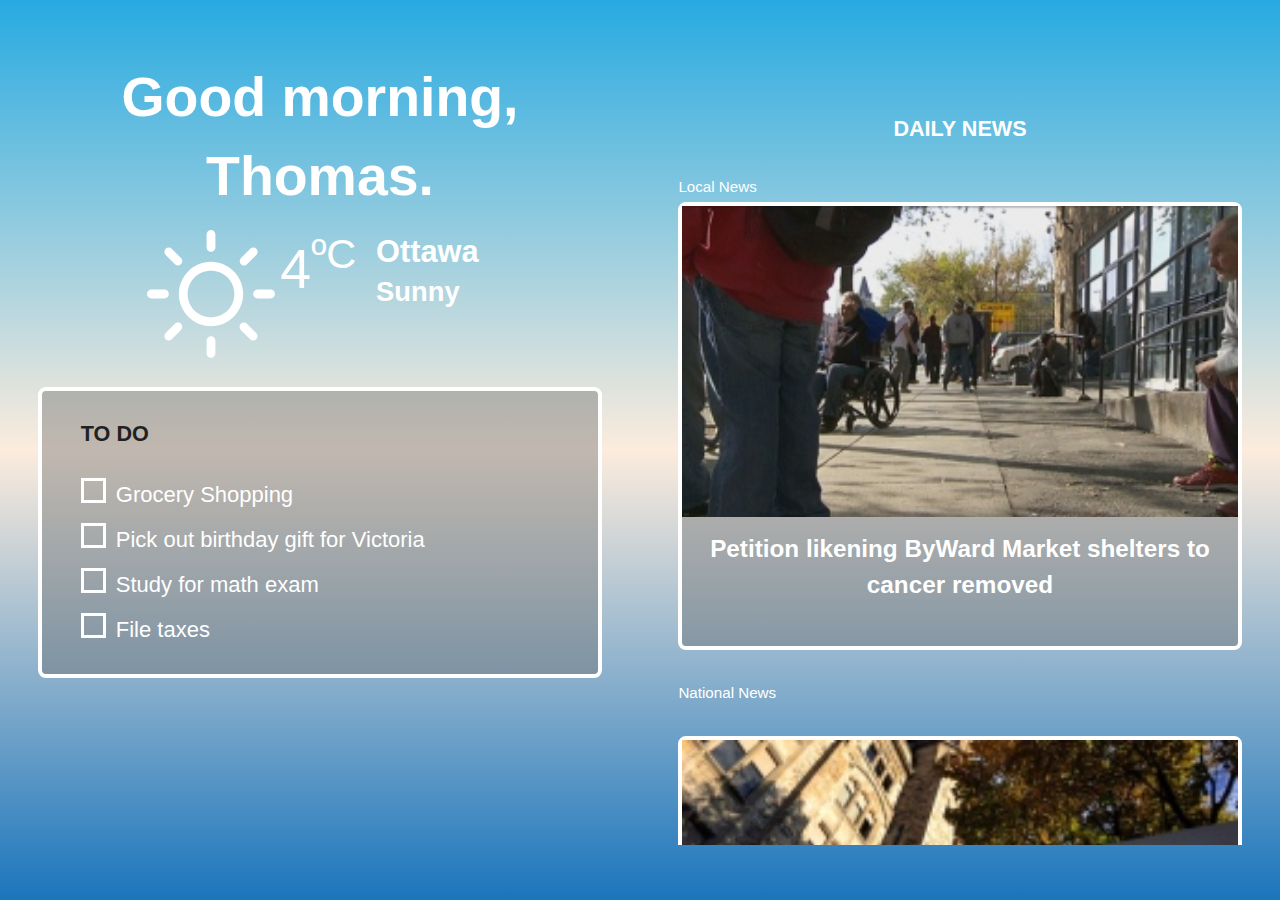
==== index.html @ 98cbcf8a "Fixed HTML Docs" ====
<!DOCTYPE HTML>
<html lang="en-ca">
<head>
  <meta charset="utf-8">
  <title>Shine • Your morning app</title>
  <meta name="viewport" content="width=device-width,initial-scale=">
  <link rel="stylesheet" href="css/modules.css">
  <link rel="stylesheet" href="css/type.css">
  <link rel="stylesheet" href="css/grid.css">
  <link rel="stylesheet" href="css/main.css">
  <link href="fonts/roboto-regular-webfont.woff" rel="preload">
  <link href="fonts/roboto-light-webfont.woff" rel="preload">
  <link href="fonts/roboto-bold-webfont.woff" rel="preload">
</head>

<body class="pad-2 pad-t-2">
  <div class="custom-bg">
    <input class="custom-bg-input" type="radio" name="background-color" id="bg-1-control">
    <input class="custom-bg-input" type="radio" name="background-color" id="bg-2-control">
    <input class="custom-bg-input" type="radio" name="background-color" id="bg-3-control">
    <input class="custom-bg-input" type="radio" name="background-color" id="bg-4-control">
  </div>


  <section class="homepage island grid">
    <div class="unit xs-1 l-1-2">

      <div class="unit xs-1 center-text">
        <h1 itemprop="greeting" class="greeting tena">Good morning, Thomas.</h1>
      </div>

        <div class="weather island-1-2 text-center unit xs-1">
          <i class="icon i-128 push-1-2">
              <svg><use xlink:href="../../images/icons.svg#sun"/></svg>
            </i>
          <div class="unit x-1-2 text-left">
            <a class="temp tena" href="https://www.theweathernetwork.com/ca/weather/ontario/ottawa">4<sup>ºC</sup></a>
          </div>
          <div class="unit x-1-2 text-left gutter-1-2">
            <h2 class="city peta">Ottawa</h2>
            <h3 class="weather-cond">Sunny</h3>
          </div>
        </div>

        <div class="to-do push-0 unit xs-1">
          <div class="card-pad">
            <div class="card to-do-card">
              <h2 class="center-text text-left mega pad-t">TO DO</h2>
              <ul class="list-group">
                <li class="">
                  <label class="container" for="grocery">Grocery Shopping
                    <input id="grocery" type="checkbox">
                    <span class="checkmark"></span>
                  </label>
                </li>
                <li>
                  <label class="container" for="gift">Pick out birthday gift for Victoria
                    <input id="gift" type="checkbox">
                    <span class="checkmark"></span>
                  </label>
                </li>
                <li>
                  <label class="container" for="exam">Study for math exam
                    <input id="exam" type="checkbox">
                    <span class="checkmark"></span>
                  </label>
                </li>
                <li>
                  <label class="container" for="taxes">File taxes
                    <input id="taxes" type="checkbox">
                    <span class="checkmark"></span>
                  </label>
                </li>
              </ul>
            </div>
          </div>
        </div>
    </div>

  <div class="pad-t-2 unit xs-1 l-1-2">
    <div class="news unit gutter xs-1 center-text">
      <h2 class="mega">DAILY NEWS</h2>

      <div class="news-scroll">
        <p class="micro text-left push-0">Local News</p>
        <a class="article-link" href="http://www.cbc.ca/news/canada/ottawa/ottawa-byward-market-homeless-petition-1.4566126">
          <div class="card article unit xs-1">
            <div class="article-image unit xs-1">
              <img class="img-flex" src="images/article-1.jpg" alt="">
            </div>
            <div class="article-text unit xs-1 island-1-2">
              <h3 class="giga push-0">Petition likening ByWard Market shelters to cancer removed</h3>
              <p></p>
            </div>
          </div>
        </a>

        <p class="micro text-left push-0 pad-t pad-b-0">National News</p>
        <a class="article-link island" href="http://www.cbc.ca/news/canada/ottawa/cra-scam-taxes-canada-1.4564308">
          <div class="card article">
            <div class="article-image unit xs-1">
              <img class="img-flex" src="images/article-2.jpg" alt="">
            </div>
            <div class="article-text unit xs-1 island-1-2">
              <h3 class="giga">CRA scams on the rise as tax season gets underway</h3>
              <p></p>
            </div>
          </div>
        </a>

        <p class="micro text-left push-0">Sports</p>
        <a class="article-link island" href="https://www.sportsnet.ca/hockey/nhl/erik-karlsson-open-re-signing-senators-never-wanted-leave/">
          <div class="card article">
            <div class="article-image unit xs-1">
              <img class="img-flex" src="images/article-3.jpg" alt="">
            </div>
            <div class="article-text unit xs-1 island-1-2">
              <h3 class="giga">Erik Karlsson open to re-signing with Senators: ‘I never wanted to leave’</h3>
              <p></p>
            </div>
          </div>
        </a>

        <a class="article-link island" href="https://www.sportsnet.ca/football/nfl/report-patriots-gronkowski-considered-retirement-last-summer/">
          <div class="card article">
            <div class="article-image unit xs-1">
              <img class="img-flex" src="images/article-4.jpg" alt="">
            </div>
            <div class="article-text unit xs-1 island-1-2">
              <h3 class="giga">Report: Patriots’ Gronkowski considered retirement last summer</h3>
              <p></p>
            </div>
          </div>
        </a>

        <p class="micro text-left push-0">Business</p>
        <a class="article-link island" href="https://www.bnn.ca/maricann-s-70m-financing-at-risk-as-underwriters-pull-support-amid-osc-review-1.1013617">
          <div class="card article">
            <div class="article-image unit xs-1">
              <img class="img-flex" src="images/article-5.jpg" alt="">
            </div>
            <div class="article-text unit xs-1 island-1-2">
              <h3 class="giga">Maricann's $70M financing at risk as underwriters pull support amid OSC review</h3>
              <p></p>
            </div>
          </div>
        </a>

        <a class="article-link island" href="https://www.bnn.ca/scotiabank-tops-estimates-raises-dividend-the-bar-has-been-raised-1.1012351">
          <div class="card article">
            <div class="article-image unit xs-1">
              <img class="img-flex" src="images/article-6.jpg" alt="">
            </div>
            <div class="article-text unit xs-1 island-1-2">
              <h3 class="giga">Scotiabank tops estimates, raises dividend: 'The bar has been raised'</h3>
              <p></p>
            </div>
          </div>
        </a>

      </div>

    </div>
  </div>

</section>

<script> /* Font Face Observer v2.0.13 - © Bram Stein. License: BSD-3-Clause */(function(){function l(a,b){document.addEventListener?a.addEventListener("scroll",b,!1):a.attachEvent("scroll",b)}function m(a){document.body?a():document.addEventListener?document.addEventListener("DOMContentLoaded",function c(){document.removeEventListener("DOMContentLoaded",c);a()}):document.attachEvent("onreadystatechange",function k(){if("interactive"==document.readyState||"complete"==document.readyState)document.detachEvent("onreadystatechange",k),a()})};function r(a){this.a=document.createElement("div");this.a.setAttribute("aria-hidden","true");this.a.appendChild(document.createTextNode(a));this.b=document.createElement("span");this.c=document.createElement("span");this.h=document.createElement("span");this.f=document.createElement("span");this.g=-1;this.b.style.cssText="max-width:none;display:inline-block;position:absolute;height:100%;width:100%;overflow:scroll;font-size:16px;";this.c.style.cssText="max-width:none;display:inline-block;position:absolute;height:100%;width:100%;overflow:scroll;font-size:16px;";
this.f.style.cssText="max-width:none;display:inline-block;position:absolute;height:100%;width:100%;overflow:scroll;font-size:16px;";this.h.style.cssText="display:inline-block;width:200%;height:200%;font-size:16px;max-width:none;";this.b.appendChild(this.h);this.c.appendChild(this.f);this.a.appendChild(this.b);this.a.appendChild(this.c)}
function t(a,b){a.a.style.cssText="max-width:none;min-width:20px;min-height:20px;display:inline-block;overflow:hidden;position:absolute;width:auto;margin:0;padding:0;top:-999px;white-space:nowrap;font-synthesis:none;font:"+b+";"}function y(a){var b=a.a.offsetWidth,c=b+100;a.f.style.width=c+"px";a.c.scrollLeft=c;a.b.scrollLeft=a.b.scrollWidth+100;return a.g!==b?(a.g=b,!0):!1}function z(a,b){function c(){var a=k;y(a)&&a.a.parentNode&&b(a.g)}var k=a;l(a.b,c);l(a.c,c);y(a)};function A(a,b){var c=b||{};this.family=a;this.style=c.style||"normal";this.weight=c.weight||"normal";this.stretch=c.stretch||"normal"}var B=null,C=null,E=null,F=null;function G(){if(null===C)if(J()&&/Apple/.test(window.navigator.vendor)){var a=/AppleWebKit\/([0-9]+)(?:\.([0-9]+))(?:\.([0-9]+))/.exec(window.navigator.userAgent);C=!!a&&603>parseInt(a[1],10)}else C=!1;return C}function J(){null===F&&(F=!!document.fonts);return F}
function K(){if(null===E){var a=document.createElement("div");try{a.style.font="condensed 100px sans-serif"}catch(b){}E=""!==a.style.font}return E}function L(a,b){return[a.style,a.weight,K()?a.stretch:"","100px",b].join(" ")}
A.prototype.load=function(a,b){var c=this,k=a||"BESbswy",q=0,D=b||3E3,H=(new Date).getTime();return new Promise(function(a,b){if(J()&&!G()){var M=new Promise(function(a,b){function e(){(new Date).getTime()-H>=D?b():document.fonts.load(L(c,'"'+c.family+'"'),k).then(function(c){1<=c.length?a():setTimeout(e,25)},function(){b()})}e()}),N=new Promise(function(a,c){q=setTimeout(c,D)});Promise.race([N,M]).then(function(){clearTimeout(q);a(c)},function(){b(c)})}else m(function(){function u(){var b;if(b=-1!=
f&&-1!=g||-1!=f&&-1!=h||-1!=g&&-1!=h)(b=f!=g&&f!=h&&g!=h)||(null===B&&(b=/AppleWebKit\/([0-9]+)(?:\.([0-9]+))/.exec(window.navigator.userAgent),B=!!b&&(536>parseInt(b[1],10)||536===parseInt(b[1],10)&&11>=parseInt(b[2],10))),b=B&&(f==v&&g==v&&h==v||f==w&&g==w&&h==w||f==x&&g==x&&h==x)),b=!b;b&&(d.parentNode&&d.parentNode.removeChild(d),clearTimeout(q),a(c))}function I(){if((new Date).getTime()-H>=D)d.parentNode&&d.parentNode.removeChild(d),b(c);else{var a=document.hidden;if(!0===a||void 0===a)f=e.a.offsetWidth,
g=n.a.offsetWidth,h=p.a.offsetWidth,u();q=setTimeout(I,50)}}var e=new r(k),n=new r(k),p=new r(k),f=-1,g=-1,h=-1,v=-1,w=-1,x=-1,d=document.createElement("div");d.dir="ltr";t(e,L(c,"sans-serif"));t(n,L(c,"serif"));t(p,L(c,"monospace"));d.appendChild(e.a);d.appendChild(n.a);d.appendChild(p.a);document.body.appendChild(d);v=e.a.offsetWidth;w=n.a.offsetWidth;x=p.a.offsetWidth;I();z(e,function(a){f=a;u()});t(e,L(c,'"'+c.family+'",sans-serif'));z(n,function(a){g=a;u()});t(n,L(c,'"'+c.family+'",serif'));
z(p,function(a){h=a;u()});t(p,L(c,'"'+c.family+'",monospace'))})})};"object"===typeof module?module.exports=A:(window.FontFaceObserver=A,window.FontFaceObserver.prototype.load=A.prototype.load);}());
</script>

<script>
  var robotoSansRegular, robotoSansLight, robotoSansBold;

  if (!sessionStorage.fontsLoaded) {
    robotoSansRegular = new FontFaceObserver('Roboto', {
      weight: 'normal'
    });

    robotoSansLight = new FontFaceObserver('Roboto', {
      weight: 'thin'
    });

    robotoSansBold = new FontFaceObserver('Roboto', {
      weight: 'bold'
    });

    Promise.all([
      robotoSansRegular.load(),
      robotoSansLight.load(),
      robotoSansBold.load()
    ]).then(function () {
      document.documentElement.className += ' fonts-loaded';
      sessionStorage.fontsLoaded = true;
    });
  } else {
    document.documentElement.className += ' fonts-loaded';
  }

</script>

</body>
</html>
---- css/modules.css ----
/*
 * Modulifier || Code released under the UNLICENSE
 * Code under other copyrights & licenses listed below.
 * https://modulifier.web-dev.tools/#responsive;images;list-group;embed;media-object;icons;hidden;positioning;nice-lists;forms;buttons;accessibility;print
 */

@-moz-viewport { width: device-width; scale: 1; }
@-ms-viewport { width: device-width; scale: 1; }
@-o-viewport { width: device-width; scale: 1; }
@-webkit-viewport { width: device-width; scale: 1; }
@viewport { width: device-width; scale: 1; }

html {
  box-sizing: border-box;
  -moz-text-size-adjust: 100%;
  -ms-text-size-adjust: 100%;
  -webkit-text-size-adjust: 100%;
  text-size-adjust: 100%;
}

*, *::before, *::after {
  box-sizing: inherit;
}

body {
  margin: 0;
}

article,
aside,
details,
figcaption,
figure,
footer,
header,
main,
menu,
nav,
section,
summary {
  display: block;
}

audio,
canvas,
progress,
video {
  display: inline-block;
  vertical-align: baseline;
}

template {
  display: none;
}

details {
  cursor: pointer;
}

audio:not([controls]) {
  display: none;
  height: 0;
}

a,
area,
button,
input,
label,
select,
textarea,
[tabindex] {
  -ms-touch-action: manipulation;
  touch-action: manipulation;
}

img {
  border: 0;
}

.img-flex,
.img-flex img {
  display: block;
  width: 100%;
}

svg {
  fill: currentColor;
}

svg:not(:root) {
  overflow: hidden;
}

svg.img-flex {
  width: 100%;
  height: 100%;
}

.image-replacement, .ir {
  overflow: hidden;
  direction: ltr;
  text-align: left;
  text-indent: 100%;
  white-space: nowrap;
}

.list-group, .list-group-inline, .list-group--inline {
  padding-left: 0;
  list-style-type: none;
}

.list-group > dd {
  margin-left: 0;
}

.list-group-inline::before,
.list-group-inline::after,
.list-group--inline::before,
.list-group--inline::after {
  content: "";
  display: table;
}

.list-group-inline::after,
.list-group--inline::after {
  clear: both;
}

.list-group-inline > li,
.list-group--inline > li {
  display: inline-block;
}

.list-group-inline > dt,
.list-group--inline > dt {
  clear: left;
  float: left;
  width: 11em;
}

.list-group-inline > dd,
.list-group--inline > dd {
  float: left;
  min-width: 12em;
}

.embed {
  margin-left: 0;
  margin-right: 0;
  overflow: hidden;
  position: relative;
  width: 100%;
}

.embed-1by1, .embed--1by1 {
  padding-top: 100%; /* Square */
}

.embed-4by3, .embed--4by3 {
  padding-top: 75%; /* Traditional TV/computer screens */
}

.embed-iso216, .embed--iso216 {
  padding-top: 70.92%; /* A-standard paper sizes */
}

.embed-3by2, .embed--3by2 {
  padding-top: 66.6%; /* Classic 35 mm film & most digital photos, landscape */
}

.embed-2by3, .embed--2by3 {
  padding-top: 150%; /* Classic 35 mm film & most digital photos, portrait */
}

.embed-golden, .embed--golden {
  padding-top: 61.8%; /* The Golden Ratio */
}

.embed-16by9, .embed--16by9 {
  padding-top: 56.25%; /* HD TV */
}

.embed-185by100, .embed--185by100 {
  padding-top: 54.05%; /* Common widescreen cinema */
}

.embed-24by10, .embed--24by10 {
  padding-top: 41.667%; /* Widescreen cinema: 2.4:1 */
}

.embed-3by1, .embed--3by1 {
  padding-top: 33.3333%; /* Panorama photos */
}

.embed-4by1, .embed--4by1 {
  padding-top: 25%; /* Polyvision */
}

.embed-5by1, .embed--5by1 {
  padding-top: 20%; /* Really wide... */
}

.embed-item, .embed__item {
  min-height: 100%;
  left: 0;
  position: absolute;
  top: 0;
  width: 100%;
}

.media {
  overflow: hidden;
}

.media-img, .media__img {
  float: left;
}

.media-img-reversed, .media__img--reversed {
  float: right;
}

.media-img-stacked, .media__img--stacked {
  float: none;
}

.media-body, .media__body {
  overflow: hidden;
  min-width: 12em; /* Slightly less than 200px, responsiveness built in */
}

.icon {
  display: inline-block;
  position: relative;
  background: transparent none no-repeat center center;
  background-size: contain;
  vertical-align: middle;
}

.i-16, .i--16 {
  height: 16px;
  width: 16px;
}

.i-18, .i--18 {
  height: 18px;
  width: 18px;
}

.i-20, .i--20 {
  height: 20px;
  width: 20px;
}

.i-24, .i--24 {
  height: 24px;
  width: 24px;
}

.i-32, .i--32 {
  height: 32px;
  width: 32px;
}

.i-48, .i--48 {
  height: 48px;
  width: 48px;
}

.i-64, .i--64 {
  height: 64px;
  width: 64px;
}

.i-96, .i--96 {
  height: 96px;
  width: 96px;
}

.i-128, .i--128 {
  height: 128px;
  width: 128px;
}

.i-192, .i--192 {
  height: 192px;
  width: 192px;
}

.i-256, .i--256 {
  height: 256px;
  width: 256px;
}

.icon img,
.icon svg {
  left: 0;
  height: 100%;
  position: absolute;
  top: 0;
  width: 100%;
  fill: currentColor;
}

.icon-label {
  vertical-align: middle;
}

.icon-link,
.icon-link:focus,
.icon-link:hover {
  text-decoration: none;
}

[hidden], .hidden {
  /* stylelint-disable declaration-no-important */
  display: none !important;
  visibility: hidden !important;
  /* stylelint-enable */
}

.visually-hidden {
  height: 1px;
  margin: -1px;
  overflow: hidden;
  padding: 0;
  position: absolute;
  width: 1px;
  border: 0;
  clip: rect(0 0 0 0);
  clip-path: inset(50%);
}

.visually-hidden.focusable:active, .visually-hidden.focusable:focus {
  height: auto;
  margin: 0;
  overflow: visible;
  position: static;
  width: auto;
  clip: auto;
  clip-path: none;
}

.invisible {
  visibility: hidden;
}

.chop,
.crop {
  overflow: hidden;
}

.truncate {
  max-width: 100%;
  overflow: hidden;
  width: 100%;
  text-overflow: ellipsis;
  white-space: nowrap;
}

.scrollable {
  max-width: 100%;
  overflow-x: auto;
  overflow-y: hidden;
  -webkit-overflow-scrolling: touch;
}

.clearfix::after {
  content: " ";
  display: block;
  clear: both;
}

.left {
  float: left;
}

.right {
  float: right;
}

.center-text,
.center-flow {
  text-align: center;
}

.center-block {
  margin-left: auto;
  margin-right: auto;
}

.no-auto-margins,
.not-centered {
  /* stylelint-disable declaration-no-important */
  margin-left: 0 !important;
  margin-right: 0 !important;
  /* stylelint-enable */
}

.center-content,
.center-content-vertical,
.center-contents,
.center-contents-vertical {
  display: -webkit-flex;
  display: -ms-flexbox;
  display: flex;
  -webkit-justify-content: center;
  -ms-flex-pack: center;
  justify-content: center;
  -webkit-align-items: center;
  -ms-flex-align: center;
  align-items: center;
  -webkit-align-content: center;
  -ms-flex-line-pack: center;
  align-content: center;
  -webkit-flex-direction: column wrap;
  -ms-flex-direction: column wrap;
  flex-flow: column wrap;
}

.center-content-start,
.center-content-vertical-start,
.center-contents-start,
.center-contents-vertical-start {
  display: -webkit-flex;
  display: -ms-flexbox;
  display: flex;
  -webkit-justify-content: center;
  -ms-flex-pack: center;
  justify-content: center;
  -webkit-flex-direction: column wrap;
  -ms-flex-direction: column wrap;
  flex-flow: column wrap;
}

.center-content-horizontal,
.center-contents-horizontal {
  display: -webkit-flex;
  display: -ms-flexbox;
  display: flex;
  -webkit-justify-content: center;
  -ms-flex-pack: center;
  justify-content: center;
  -webkit-align-items: center;
  -ms-flex-align: center;
  align-items: center;
  -webkit-align-content: center;
  -ms-flex-line-pack: center;
  align-content: center;
  -webkit-flex-direction: row wrap;
  -ms-flex-direction: row wrap;
  flex-flow: row wrap;
}

.inline {
  display: inline;
}

.block {
  display: block;
}

.inline-block, .ib {
  display: inline-block;
}

.valign-top {
  vertical-align: top;
}

.valign-bottom {
  vertical-align: bottom;
}

.valign-middle {
  vertical-align: middle;
}

.fixed {
  position: fixed;
}

.relative {
  position: relative;
}

[class*="pin-"],
.absolute {
  position: absolute;
}

.static {
  position: static;
}

.zindex-1 {
  z-index: 1;
}

.zindex-2 {
  z-index: 2;
}

.zindex-3 {
  z-index: 3;
}

.zindex-1000 {
  z-index: 1000;
}

.pin-top-left,
.pin-left-top,
.pin-tl,
.pin-lt {
  top: 0;
  left: 0;
}

.pin-top-right,
.pin-right-top,
.pin-tr,
.pin-rt {
  top: 0;
  right: 0;
}

.pin-bottom-left,
.pin-left-bottom,
.pin-bl,
.pin-lb {
  bottom: 0;
  left: 0;
}

.pin-bottom-right,
.pin-right-bottom,
.pin-br,
.pin-rb {
  bottom: 0;
  right: 0;
}

.pin-top-center,
.pin-center-top,
.pin-tc,
.pin-ct {
  left: 50%;
  top: 0;
  transform: translateX(-50%);
}

.pin-bottom-center,
.pin-center-bottom,
.pin-bc,
.pin-cb {
  bottom: 0;
  left: 50%;
  transform: translateX(-50%);
}

.pin-center-left,
.pin-left-center,
.pin-cl,
.pin-lc {
  left: 0;
  top: 50%;
  transform: translateY(-50%);
}

.pin-center-right,
.pin-right-center,
.pin-cr,
.pin-rc {
  right: 0;
  top: 50%;
  transform: translateY(-50%);
}

.pin-center, .pin-c {
  left: 50%;
  top: 50%;
  transform: translate(-50%, -50%);
}

.width-quarter, .w-1-4 {
  width: 25%;
}

.width-half, .w-1-2 {
  width: 50%;
}

.width-full, .w-1 {
  width: 100%;
}

.height-quarter, .h-1-4 {
  height: 25%;
}

.height-half, .h-1-2 {
  height: 50%;
}

.height-full, .h-1 {
  height: 100%;
}

.height-win-quarter, .h-w-1-4 {
  height: 25vh;
  max-height: 46em;
}

.height-win-half, .h-w-1-2 {
  height: 50vh;
  max-height: 46em;
}

.height-win-full, .h-w-1 {
  height: 100vh;
  max-height: 46em;
}

ul {
  list-style-type: none;
}

ul > li::before {
  content: "·";
  float: left;
  margin-left: -1.6em;
  width: 1.3em;
  text-align: right;
}

ol {
  counter-reset: ol-simple-numbers;
  list-style-type: none;
}

ol > li::before {
  float: left;
  margin-left: -1.6em;
  width: 1.3em;
  counter-increment: ol-simple-numbers;
  content: counter(ol-simple-numbers);
  text-align: right;
}

.list-group > li::before,
.list-group-inline > li::before,
.list-group--inline > li::before {
  content: none;
}

/* stylelint-disable no-descending-specificity */

/*
 * (c) Nicolas Gallagher and Jonathan Neal of Normalize.css || MIT License
 *     https://necolas.github.io/normalize.css/
 */

button,
input,
optgroup,
select,
textarea {
  color: inherit;
  font: inherit;
  margin: 0;
}

button,
input {
  overflow: visible;
}

button,
select {
  text-transform: none;
}

button,
html [type="button"],
[type="reset"],
[type="submit"] {
  -webkit-appearance: button;
  cursor: pointer;
}

button[disabled],
html input[disabled] {
  cursor: default;
}

button::-moz-focus-inner,
input::-moz-focus-inner {
  border: 0;
  padding: 0;
}

[type="checkbox"],
[type="radio"] {
  opacity: 0;
  position: absolute;
  height: 1px;
  width: 1px;
}

[type="number"]::-webkit-inner-spin-button,
[type="number"]::-webkit-outer-spin-button {
  height: auto;
}

[type="search"]::-webkit-search-cancel-button,
[type="search"]::-webkit-search-decoration {
  -webkit-appearance: none;
}

fieldset {
  padding-left: 0;
  padding-right: 0;

  border: 0;
  border-top: 2px solid #666;
}

legend {
  color: inherit;
  display: table;
  max-width: 100%;
  padding: 0 .3em 0 0;
  white-space: normal;

  border: 0;

  font-weight: bold;
}

optgroup {
  font-weight: bold;
}

::-webkit-input-placeholder {
  color: inherit;
  opacity: .54;
}

::-webkit-file-upload-button {
  -webkit-appearance: button;
  font: inherit;
}

/* End Normalize.css code */

label,
.label-block {
  display: block;
  cursor: pointer;
}

[type="checkbox"] + label,
[type="radio"] + label,
.label-inline {
  display: inline-block;
}

input:not([type]),
[type="text"],
[type="number"],
[type="search"],
[type="url"],
[type="email"],
[type="password"],
[type="tel"],
[type="datetime-local"],
[type="month"],
[type="week"],
[type="date"],
[type="time"],
[type="range"],
select,
textarea {
  -moz-appearance: none;
  -webkit-appearance: none;
  appearance: none;
}

input,
textarea {
  display: block;
  width: 100%;

  background-color: #fff;
  border: 2px solid #666;
  border-radius: 0;
}

label {
  vertical-align: middle;
}

textarea {
  max-width: 100%;
  min-height: 4em;
  overflow: auto;
}

[type="color"] {
  display: inline-block;
  width: 2em;
}

select {
  display: block;
  width: 100%;

  background-image: url("data:image/svg+xml,%3Csvg xmlns='http://www.w3.org/2000/svg' width='256' height='256' viewBox='0 0 256 256'%3E%3Cpath fill='none' stroke='%23000' stroke-miterlimit='10' stroke-width='70' d='M36.3 82.1l91.9 91.8 91.5-91.8'/%3E%3C/svg%3E");
  background-repeat: no-repeat;
  background-position: calc(100% - .4em) center;
  background-size: 18px auto;
  background-color: #fff;
  border: 2px solid #666;
  border-radius: 0;
}

[type="checkbox"] + label::before {
  content: " ";
  display: inline-block;
  height: 1.8em;
  margin-right: .3em;
  position: relative;
  vertical-align: middle;
  top: -.1em;
  width: 1.8em;

  background-color: #fff;
  background-size: cover;
  border: 2px solid #666;

  line-height: inherit;
}

[type="checkbox"]:checked + label::before {
  background-image: url("data:image/svg+xml,%3Csvg xmlns='http://www.w3.org/2000/svg' width='256' height='256' viewBox='0 0 256 256'%3E%3Cpath fill='none' stroke='%23000' stroke-miterlimit='10' stroke-width='50' d='M49.9 130.1l50.8 50.7L206.1 75.2'/%3E%3C/svg%3E");
}

[type="checkbox"]:focus + label::before {
  outline: 3px solid #000;
  z-index: 1000;
}

[type="radio"] + label::before {
  content: " ";
  display: inline-block;
  height: 1.8em;
  margin-right: .3em;
  position: relative;
  vertical-align: middle;
  top: -.1em;
  width: 1.8em;

  background-color: #fff;
  background-size: cover;
  border: 2px solid #666;
  border-radius: 50%;

  line-height: inherit;
}

[type="radio"]:checked + label::before {
  background-image: url("data:image/svg+xml,%3Csvg xmlns='http://www.w3.org/2000/svg' width='256' height='256' viewBox='0 0 256 256'%3E%3Ccircle cx='128' cy='128' r='70.4'/%3E%3C/svg%3E");
}

[type="radio"]:focus + label::before,
[type="radio"] + label:focus::before {
  box-shadow: 0 0 0 3px #000;
  z-index: 1000;
}

[type="range"] {
  border: 0;
  background-color: #fff;
}

[type="range"]::-webkit-slider-runnable-track {
  height: 6px;

  -webkit-appearance: none;
  appearance: none;
  background-color: #ccc;
  border: 0;
  border-radius: 3px;
}

[type="range"]:active::-webkit-slider-runnable-track {
  background-color: #ccc;
}

[type="range"]::-moz-range-track {
  height: 6px;

  -moz-appearance: none;
  appearance: none;
  background-color: #ccc;
  border: 0;
  border-radius: 3px;
}

[type="range"]:active::-moz-range-track {
  background-color: #ccc;
}

[type="range"]::-ms-track {
  height: 6px;

  -ms-appearance: none;
  appearance: none;
  background-color: #ccc;
  border: 0;
  border-radius: 3px;
}

[type="range"]:active::-ms-track {
  background-color: #ccc;
}

[type="range"]::-webkit-slider-thumb {
  margin-top: -4px;
  height: 16px;
  width: 16px;

  -webkit-appearance: none;
  appearance: none;
  background-color: #000;
  border: none;
  border-radius: 50%;
}

[type="range"]:hover::-webkit-slider-thumb {
  background-color: #000;
}

[type="range"]:active::-webkit-slider-thumb {
  background-color: #000;
}

[type="range"]::-moz-range-thumb {
  margin-top: -4px;
  height: 16px;
  width: 16px;

  -webkit-appearance: none;
  appearance: none;
  background-color: #000;
  border: none;
  border-radius: 50%;
}

[type="range"]:hover::-moz-range-thumb {
  background-color: #000;
}

[type="range"]:active::-moz-range-thumb {
  background-color: #000;
}

[type="range"]::-ms-thumb {
  margin-top: -4px;
  height: 16px;
  width: 16px;

  -webkit-appearance: none;
  appearance: none;
  background-color: #000;
  border: none;
  border-radius: 50%;
}

[type="range"]:hover::-ms-thumb {
  background-color: #000;
}

[type="range"]:active::-ms-thumb {
  background-color: #000;
}

[type="checkbox"].hide-custom-input + label::before,
[type="checkbox"] + .hide-custom-input::before,
[type="radio"].hide-custom-input + label::before,
[type="radio"] + .hide-custom-input::before {
  content: none;
  display: none;
}

/* stylelint-enable */

.link-box {
  display: block;
  text-decoration: none;
}

/* stylelint-disable no-descending-specificity */

button,
.btn {
  cursor: pointer;
  display: inline-block;
  margin: 0;
  overflow: visible;
  padding: .375em .75em .42em;
  -webkit-appearance: none;
  -moz-appearance: none;
  appearance: none;
  background-color: #333;
  border-radius: 4px;
  border: 3px solid #333;
  color: #fff;
  font: inherit;
  text-decoration: none;
  text-transform: none;
}

button::-moz-focus-inner {
  border: 0;
  padding: 0;
}

/* stylelint-enable */

button:focus,
button:hover,
.btn:focus,
.btn:hover {
  background-color: #000;
  border-color: #000;
  color: #fff;
}

button[disabled] {
  cursor: default;
}

.btn-light, .btn--light {
  background-color: #e2e2e2;
  border-color: #e2e2e2;
  color: #000;
}

.btn-light:focus,
.btn-light:hover,
.btn--light:focus,
.btn--light:hover {
  background-color: #666;
  border-color: #666;
  color: #fff;
}

.btn-ghost,
.btn--ghost {
  background-color: transparent;
  border-color: #333;
  color: #000;
}

.btn-ghost:focus,
.btn-ghost:hover,
.btn--ghost:focus,
.btn--ghost:hover {
  background-color: #e2e2e2;
  border-color: #000;
  color: #000;
}

.btn-link {
  display: inline;
  padding: 0;
  background-color: transparent;
  border-radius: 0;
  border: 0;
  color: inherit;
}

.btn-link:focus,
.btn-link:hover {
  background-color: transparent;
  color: inherit;
}

a:hover, a:active {
  outline: none;
}

a:focus,
[tabindex="0"]:focus,
details:focus,
summary:focus,
input:focus,
textarea:focus,
button:focus,
select:focus {
  outline: 3px solid #000;
  outline-offset: 0;
}

a:focus, [tabindex="0"]:focus {
  outline-offset: 3px;
}

.skip-links {
  margin: 0;
  padding: 0;
  list-style-type: none;
}

.skip-links > li::before {
  content: none; /* Remove the bullets if nice lists is selected */
}

.skip-links a,
.skip-links button {
  padding: .5em .75em;
  position: absolute;
  top: -10em;
  z-index: 10000; /* To make sure they're always on top */
  background-color: #000;
  border: 0;
  color: #fff;
  font-size: 1.125rem;
  font-weight: bold;
  text-decoration: none;
}

.skip-links a:focus,
.skip-links button:focus {
  outline-offset: 3px;
  top: 0;
}

[aria-busy="true"] {
  cursor: progress;
}

[aria-controls] {
  cursor: pointer;
}

[aria-disabled] {
  cursor: default;
}

.print-only {
  display: none;
  visibility: hidden;
}

.page-break-before {
  page-break-before: always;
}

.page-break-after {
  page-break-after: always;
}

.no-page-break-inside {
  page-break-inside: avoid;
}

@media print {

  /* stylelint-disable declaration-no-important */

  .no-print {
    display: none !important;
    visibility: hidden !important;
  }

  .print-only,
  .force-print {
    display: block !important;
    visibility: visible !important;
  }

  /* stylelint-enable */

  .visually-hidden.force-print {
    height: auto;
    margin: 0;
    overflow: visible;
    padding: 0;
    position: static;
    width: auto;
    border: 0;
    clip: initial;
    clip-path: none;
  }

  /*
   * (c) Fabien Sa || MIT License
   *     http://bafs.github.io/Gutenberg/
   */

  table,
  blockquote,
  pre,
  code,
  figure,
  li,
  hr,
  ul,
  ol,
  a,
  tr {
    page-break-inside: avoid;
  }

  h1, h2, h3, h4, h5, h6, p, a {
    orphans: 3;
    widows: 3;
  }

  h1,
  h2,
  h3,
  h4,
  h5,
  h6 {
    page-break-after: avoid;
    page-break-inside: avoid;
  }

  h1 + p,
  h2 + p,
  h3 + p,
  h4 + p,
  h5 + p,
  h6 + p {
    page-break-before: avoid;
  }

  img {
    page-break-after: auto;
    page-break-before: auto;
    page-break-inside: avoid;
  }

  /* stylelint-disable declaration-no-important */

  pre {
    white-space: pre-wrap !important;
    word-wrap: break-word;
  }

  /* stylelint-enable */

  /* End Gutenberg code */

  /*
   * (c) HTML5 Boilerplate || MIT License
   *     https://html5boilerplate.com/
   */

  /* stylelint-disable declaration-no-important */

  *, *::before, *::after, *::first-letter, *::first-line {
    background: none transparent !important;
    color: #000 !important;
    box-shadow: none !important;
    text-shadow: none !important;
  }

  /* stylelint-enable */

  a, a:visited {
    text-decoration: underline;
  }

  a[href]::after {
    content: " (" attr(href) ")";
  }

  abbr[title]::after {
    content: " (" attr(title) ")";
  }

  a[href^="#"]::after,
  a[href^="javascript:"]::after,
  a.no-print-href::after,
  a.href-no-print::after {
    content: "";
  }

  thead {
    display: table-header-group;
  }

  /* End HTML5 Boilerplate code */

}
---- css/type.css ----
/*
  Typografier || Code released under the UNLICENSE
  https://typografier.web-dev.tools/#0,100,1.3,1.067,0;38,110,1.4,1.125,1;60,120,1.5,1.125,1;90,130,1.5,1.125,1
*/

html {
  font-size: 100%;
  line-height: 1.3;
}

a {
  background-color: transparent;
  -webkit-text-decoration-skip: objects;
}

sub,
sup {
  font-size: .75em;
  line-height: 1px;
  position: relative;
  vertical-align: baseline;
}

sup {
  top: -.5em;
}

sub {
  bottom: -.25em;
}

pre,
code,
kbd,
samp {
  font-size: 1em;
}

abbr[title] {
  border-bottom: none;
  text-decoration: underline;
  text-decoration: underline dotted;
}

b,
strong {
  font-weight: bold;
}

dfn,
caption {
  font-style: italic;
}

hr {
  border: 0;
  border-top: 2px solid #000;
  height: 0;
}

table {
  border-collapse: collapse;
  border-spacing: 0;
  width: 100%;
  table-layout: fixed;
}

caption {
  text-align: left;
}

th,
td {
  border-bottom: 1px solid #000;
  text-align: left;
  vertical-align: top;
}

thead th {
  vertical-align: bottom;

  border-bottom-width: 2px;
}

.text-left {
  text-align: left;
}

.text-right {
  text-align: right;
}

.text-center {
  text-align: center;
}

.normal {
  font-weight: normal;
  font-style: normal;
}

.not-bold {
  font-weight: normal;
}

.not-italic {
  font-style: normal;
}

.bold {
  font-weight: bold;
}

.italic {
  font-style: italic;
}

.text-upper {
  text-transform: uppercase;
}

.text-lower {
  text-transform: lowercase;
}

.wrapper {
  margin-left: auto;
  margin-right: auto;
  max-width: 52em;
  width: 100%;
}

.wrapper-no-center {
  max-width: 52em;
  width: 100%;
}

.max-length {
  margin-left: auto;
  margin-right: auto;
  max-width: 36em;
  width: 100%;
}

.max-length-no-center {
  max-width: 36em;
  width: 100%;
}

h1,
h2,
h3,
h4,
h5,
h6,
p,
ul,
ol,
dl,
dd,
figure,
blockquote,
details,
hr,
fieldset,
pre,
table,
caption {
  margin: 0 0 1.3rem;
}

.tenamega {
  font-size: 2.0408rem;
  line-height: 2.925rem;
}

.tenakilo {
  font-size: 1.9127rem;
  line-height: 2.6rem;
}

.tena {
  font-size: 1.7926rem;
  line-height: 2.6rem;
}

.nina {
  font-size: 1.68rem;
  line-height: 2.275rem;
}

.yotta {
  font-size: 1.5745rem;
  line-height: 2.275rem;
}

.zetta {
  font-size: 1.4757rem;
  line-height: 1.95rem;
}

h1,
.exa {
  font-size: 1.383rem;
  line-height: 1.95rem;
}

h2,
.peta {
  font-size: 1.2962rem;
  line-height: 1.95rem;
}

h3,
.tera {
  font-size: 1.2148rem;
  line-height: 1.625rem;
}

h4,
.giga {
  font-size: 1.1385rem;
  line-height: 1.625rem;
}

h5,
.mega {
  font-size: 1.067rem;
  line-height: 1.625rem;
}

h6,
.kilo,
input,
textarea {
  font-size: 1rem;
  line-height: 1.3rem;
}

small,
.milli {
  font-size: .9372rem;
  line-height: 1.3rem;
}

.micro {
  font-size: .8784rem;
  line-height: 1.3rem;
}

ul {
  padding-left: 1em;
}

ol {
  padding-left: 1.6em;
}

input,
option,
select {
  height: calc(1.3rem + .1625rem + .1625rem);
}

[type="color"] {
  width: calc(1.3rem + .1625rem + .1625rem);
}

[type="checkbox"],
[type="radio"] {
  display: inline-block;
  height: auto;
}

.push {
  margin-bottom: 1.3rem;
}

.push-none,
.push-0 {
  margin-bottom: 0;
}

.push-double,
.push-2 {
  margin-bottom: 2.6rem;
}

.push-half,
.push-1-2 {
  margin-bottom: .65rem;
}

.push-quarter,
.push-1-4 {
  margin-bottom: .325rem;
}

.push-eighth,
.push-1-8 {
  margin-bottom: .1625rem;
}

.push-right-eighth,
.push-r-1-8 {
  margin-right: .1625rem;
}

.push-right-quarter,
.push-r-1-4 {
  margin-right: .325rem;
}

.push-right-half,
.push-r-1-2 {
  margin-right: .65rem;
}

.push-right,
.push-r {
  margin-right: 1.3rem;
}

.pad-top,
.pad-t {
  padding-top: 1.3rem;
}

.pad-bottom,
.pad-b {
  padding-bottom: 1.3rem;
}

.pad-top-double,
.pad-t-2 {
  padding-top: 2.6rem;
}

.pad-bottom-double,
.pad-b-2 {
  padding-bottom: 2.6rem;
}

.pad-top-half,
.pad-t-1-2 {
  padding-top: .65rem;
}

.pad-bottom-half,
.pad-b-1-2 {
  padding-bottom: .65rem;
}

.pad-top-quarter,
.pad-t-1-4 {
  padding-top: .325rem;
}

.pad-bottom-quarter,
.pad-b-1-4 {
  padding-bottom: .325rem;
}

.pad-top-eighth,
.pad-t-1-8 {
  padding-top: .1625rem;
}

.pad-bottom-eighth,
.pad-b-1-8 {
  padding-bottom: .1625rem;
}

.island {
  padding: 1.3rem;
}

.island-double,
.island-2 {
  padding: 2.6rem;
}

.island-half,
.island-1-2 {
  padding: .65rem;
}

.island-quarter,
.island-1-4,
td,
table th {
  padding: .325rem;
}

.island-eighth,
.island-1-8,
input:not([type="checkbox"]),
input:not([type="radio"]),
textarea {
  padding: .1625rem;
}

.gutter {
  padding-left: 1.3rem;
  padding-right: 1.3rem;
}

.gutter-double,
.gutter-2 {
  padding-left: 2.6rem;
  padding-right: 2.6rem;
}

.gutter-half,
.gutter-1-2 {
  padding-left: .65rem;
  padding-right: .65rem;
}

.gutter-quarter,
.gutter-1-4,
caption {
  padding-left: .325rem;
  padding-right: .325rem;
}

.gutter-eighth,
.gutter-1-8 {
  padding-left: .1625rem;
  padding-right: .1625rem;
}

select {
  padding: 0 .1625rem;
}

fieldset {
  padding: .325rem 0;

  border: 0;
  border-top: 2px solid #000;
}

legend {
  padding-right: .325rem;
}

@media only screen and (min-width: 38em) {

  html {
    font-size: 110%;
    line-height: 1.4;
  }

  h1,
  h2,
  h3,
  h4,
  h5,
  h6,
  p,
  ul,
  ol,
  dl,
  dd,
  figure,
  blockquote,
  details,
  hr,
  fieldset,
  pre,
  table,
  caption {
    margin: 0 0 1.4rem;
  }

  .tenamega {
    font-size: 3.6532rem;
    line-height: 4.9rem;
  }

  .tenakilo {
    font-size: 3.2473rem;
    line-height: 4.55rem;
  }

  .tena {
    font-size: 2.8865rem;
    line-height: 3.85rem;
  }

  .nina {
    font-size: 2.5658rem;
    line-height: 3.5rem;
  }

  .yotta {
    font-size: 2.2807rem;
    line-height: 3.15rem;
  }

  .zetta {
    font-size: 2.0273rem;
    line-height: 2.8rem;
  }

  h1,
  .exa {
    font-size: 1.802rem;
    line-height: 2.45rem;
  }

  h2,
  .peta {
    font-size: 1.6018rem;
    line-height: 2.1rem;
  }

  h3,
  .tera {
    font-size: 1.4238rem;
    line-height: 2.1rem;
  }

  h4,
  .giga {
    font-size: 1.2656rem;
    line-height: 1.75rem;
  }

  h5,
  .mega {
    font-size: 1.125rem;
    line-height: 1.75rem;
  }

  h6,
  .kilo,
  input,
  textarea {
    font-size: 1rem;
    line-height: 1.4rem;
  }

  small,
  .milli {
    font-size: .8889rem;
    line-height: 1.4rem;
  }

  .micro {
    font-size: .7901rem;
    line-height: 1.4rem;
  }

  ul,
  ol {
    padding-left: 0;
  }

  ul ul,
  ol ul {
    padding-left: 1em;
  }

  ol ol,
  ul ol {
    padding-left: 1.6em;
  }

  .hang-punc {
    float: left;
    margin-left: -1.4em;
    text-align: right;
    width: 1.3em;
  }

  table {
    margin-left: -.35rem;
    margin-right: -.35rem;
    width: calc(100% + .35rem + .35rem);
  }

  input,
  option,
  select {
    height: calc(1.4rem + .175rem + .175rem);
  }

  [type="color"] {
    width: calc(1.4rem + .175rem + .175rem);
  }

  [type="checkbox"],
  [type="radio"] {
    display: inline-block;
    height: auto;
  }

  .push {
    margin-bottom: 1.4rem;
  }

  .push-none,
  .push-0 {
    margin-bottom: 0;
  }

  .push-double,
  .push-2 {
    margin-bottom: 2.8rem;
  }

  .push-half,
  .push-1-2 {
    margin-bottom: .7rem;
  }

  .push-quarter,
  .push-1-4 {
    margin-bottom: .35rem;
  }

  .push-eighth,
  .push-1-8 {
    margin-bottom: .175rem;
  }

  .push-right-eighth,
  .push-r-1-8 {
    margin-right: .175rem;
  }

  .push-right-quarter,
  .push-r-1-4 {
    margin-right: .35rem;
  }

  .push-right-half,
  .push-r-1-2 {
    margin-right: .7rem;
  }

  .push-right,
  .push-r {
    margin-right: 1.4rem;
  }

  .pad-top,
  .pad-t {
    padding-top: 1.4rem;
  }

  .pad-bottom,
  .pad-b {
    padding-bottom: 1.4rem;
  }

  .pad-top-double,
  .pad-t-2 {
    padding-top: 2.8rem;
  }

  .pad-bottom-double,
  .pad-b-2 {
    padding-bottom: 2.8rem;
  }

  .pad-top-half,
  .pad-t-1-2 {
    padding-top: .7rem;
  }

  .pad-bottom-half,
  .pad-b-1-2 {
    padding-bottom: .7rem;
  }

  .pad-top-quarter,
  .pad-t-1-4 {
    padding-top: .35rem;
  }

  .pad-bottom-quarter,
  .pad-b-1-4 {
    padding-bottom: .35rem;
  }

  .pad-top-eighth,
  .pad-t-1-8 {
    padding-top: .175rem;
  }

  .pad-bottom-eighth,
  .pad-b-1-8 {
    padding-bottom: .175rem;
  }

  .island {
    padding: 1.4rem;
  }

  .island-double,
  .island-2 {
    padding: 2.8rem;
  }

  .island-half,
  .island-1-2 {
    padding: .7rem;
  }

  .island-quarter,
  .island-1-4,
  td,
  table th {
    padding: .35rem;
  }

  .island-eighth,
  .island-1-8,
  input:not([type="checkbox"]),
  input:not([type="radio"]),
  textarea {
    padding: .175rem;
  }

  .gutter {
    padding-left: 1.4rem;
    padding-right: 1.4rem;
  }

  .gutter-double,
  .gutter-2 {
    padding-left: 2.8rem;
    padding-right: 2.8rem;
  }

  .gutter-half,
  .gutter-1-2 {
    padding-left: .7rem;
    padding-right: .7rem;
  }

  .gutter-quarter,
  .gutter-1-4,
  caption {
    padding-left: .35rem;
    padding-right: .35rem;
  }

  .gutter-eighth,
  .gutter-1-8 {
    padding-left: .175rem;
    padding-right: .175rem;
  }

  select {
    padding: 0 .175rem;
  }

  fieldset {
    padding: .35rem 0;

    border: 0;
    border-top: 2px solid #000;
  }

  legend {
    padding-right: .35rem;
  }

}

@media only screen and (min-width: 60em) {

  html {
    font-size: 120%;
    line-height: 1.5;
  }

  h1,
  h2,
  h3,
  h4,
  h5,
  h6,
  p,
  ul,
  ol,
  dl,
  dd,
  figure,
  blockquote,
  details,
  hr,
  fieldset,
  pre,
  table,
  caption {
    margin: 0 0 1.5rem;
  }

  .tenamega {
    font-size: 3.6532rem;
    line-height: 4.875rem;
  }

  .tenakilo {
    font-size: 3.2473rem;
    line-height: 4.5rem;
  }

  .tena {
    font-size: 2.8865rem;
    line-height: 4.125rem;
  }

  .nina {
    font-size: 2.5658rem;
    line-height: 3.375rem;
  }

  .yotta {
    font-size: 2.2807rem;
    line-height: 3rem;
  }

  .zetta {
    font-size: 2.0273rem;
    line-height: 3rem;
  }

  h1,
  .exa {
    font-size: 1.802rem;
    line-height: 2.625rem;
  }

  h2,
  .peta {
    font-size: 1.6018rem;
    line-height: 2.25rem;
  }

  h3,
  .tera {
    font-size: 1.4238rem;
    line-height: 1.875rem;
  }

  h4,
  .giga {
    font-size: 1.2656rem;
    line-height: 1.875rem;
  }

  h5,
  .mega {
    font-size: 1.125rem;
    line-height: 1.5rem;
  }

  h6,
  .kilo,
  input,
  textarea {
    font-size: 1rem;
    line-height: 1.5rem;
  }

  small,
  .milli {
    font-size: .8889rem;
    line-height: 1.5rem;
  }

  .micro {
    font-size: .7901rem;
    line-height: 1.5rem;
  }

  ul,
  ol {
    padding-left: 0;
  }

  ul ul,
  ol ul {
    padding-left: 1em;
  }

  ol ol,
  ul ol {
    padding-left: 1.6em;
  }

  .hang-punc {
    float: left;
    margin-left: -1.4em;
    text-align: right;
    width: 1.3em;
  }

  table {
    margin-left: -.375rem;
    margin-right: -.375rem;
    width: calc(100% + .375rem + .375rem);
  }

  input,
  option,
  select {
    height: calc(1.5rem + .1875rem + .1875rem);
  }

  [type="color"] {
    width: calc(1.5rem + .1875rem + .1875rem);
  }

  [type="checkbox"],
  [type="radio"] {
    display: inline-block;
    height: auto;
  }

  .push {
    margin-bottom: 1.5rem;
  }

  .push-none,
  .push-0 {
    margin-bottom: 0;
  }

  .push-double,
  .push-2 {
    margin-bottom: 3rem;
  }

  .push-half,
  .push-1-2 {
    margin-bottom: .75rem;
  }

  .push-quarter,
  .push-1-4 {
    margin-bottom: .375rem;
  }

  .push-eighth,
  .push-1-8 {
    margin-bottom: .1875rem;
  }

  .push-right-eighth,
  .push-r-1-8 {
    margin-right: .1875rem;
  }

  .push-right-quarter,
  .push-r-1-4 {
    margin-right: .375rem;
  }

  .push-right-half,
  .push-r-1-2 {
    margin-right: .75rem;
  }

  .push-right,
  .push-r {
    margin-right: 1.5rem;
  }

  .pad-top,
  .pad-t {
    padding-top: 1.5rem;
  }

  .pad-bottom,
  .pad-b {
    padding-bottom: 1.5rem;
  }

  .pad-top-double,
  .pad-t-2 {
    padding-top: 3rem;
  }

  .pad-bottom-double,
  .pad-b-2 {
    padding-bottom: 3rem;
  }

  .pad-top-half,
  .pad-t-1-2 {
    padding-top: .75rem;
  }

  .pad-bottom-half,
  .pad-b-1-2 {
    padding-bottom: .75rem;
  }

  .pad-top-quarter,
  .pad-t-1-4 {
    padding-top: .375rem;
  }

  .pad-bottom-quarter,
  .pad-b-1-4 {
    padding-bottom: .375rem;
  }

  .pad-top-eighth,
  .pad-t-1-8 {
    padding-top: .1875rem;
  }

  .pad-bottom-eighth,
  .pad-b-1-8 {
    padding-bottom: .1875rem;
  }

  .island {
    padding: 1.5rem;
  }

  .island-double,
  .island-2 {
    padding: 3rem;
  }

  .island-half,
  .island-1-2 {
    padding: .75rem;
  }

  .island-quarter,
  .island-1-4,
  td,
  table th {
    padding: .375rem;
  }

  .island-eighth,
  .island-1-8,
  input:not([type="checkbox"]),
  input:not([type="radio"]),
  textarea {
    padding: .1875rem;
  }

  .gutter {
    padding-left: 1.5rem;
    padding-right: 1.5rem;
  }

  .gutter-double,
  .gutter-2 {
    padding-left: 3rem;
    padding-right: 3rem;
  }

  .gutter-half,
  .gutter-1-2 {
    padding-left: .75rem;
    padding-right: .75rem;
  }

  .gutter-quarter,
  .gutter-1-4,
  caption {
    padding-left: .375rem;
    padding-right: .375rem;
  }

  .gutter-eighth,
  .gutter-1-8 {
    padding-left: .1875rem;
    padding-right: .1875rem;
  }

  select {
    padding: 0 .1875rem;
  }

  fieldset {
    padding: .375rem 0;

    border: 0;
    border-top: 2px solid #000;
  }

  legend {
    padding-right: .375rem;
  }

}

@media only screen and (min-width: 90em) {

  html {
    font-size: 130%;
    line-height: 1.5;
  }

  h1,
  h2,
  h3,
  h4,
  h5,
  h6,
  p,
  ul,
  ol,
  dl,
  dd,
  figure,
  blockquote,
  details,
  hr,
  fieldset,
  pre,
  table,
  caption {
    margin: 0 0 1.5rem;
  }

  .tenamega {
    font-size: 3.6532rem;
    line-height: 4.875rem;
  }

  .tenakilo {
    font-size: 3.2473rem;
    line-height: 4.5rem;
  }

  .tena {
    font-size: 2.8865rem;
    line-height: 4.125rem;
  }

  .nina {
    font-size: 2.5658rem;
    line-height: 3.375rem;
  }

  .yotta {
    font-size: 2.2807rem;
    line-height: 3rem;
  }

  .zetta {
    font-size: 2.0273rem;
    line-height: 3rem;
  }

  h1,
  .exa {
    font-size: 1.802rem;
    line-height: 2.625rem;
  }

  h2,
  .peta {
    font-size: 1.6018rem;
    line-height: 2.25rem;
  }

  h3,
  .tera {
    font-size: 1.4238rem;
    line-height: 1.875rem;
  }

  h4,
  .giga {
    font-size: 1.2656rem;
    line-height: 1.875rem;
  }

  h5,
  .mega {
    font-size: 1.125rem;
    line-height: 1.5rem;
  }

  h6,
  .kilo,
  input,
  textarea {
    font-size: 1rem;
    line-height: 1.5rem;
  }

  small,
  .milli {
    font-size: .8889rem;
    line-height: 1.5rem;
  }

  .micro {
    font-size: .7901rem;
    line-height: 1.5rem;
  }

  ul,
  ol {
    padding-left: 0;
  }

  ul ul,
  ol ul {
    padding-left: 1em;
  }

  ol ol,
  ul ol {
    padding-left: 1.6em;
  }

  .hang-punc {
    float: left;
    margin-left: -1.4em;
    text-align: right;
    width: 1.3em;
  }

  table {
    margin-left: -.375rem;
    margin-right: -.375rem;
    width: calc(100% + .375rem + .375rem);
  }

  input,
  option,
  select {
    height: calc(1.5rem + .1875rem + .1875rem);
  }

  [type="color"] {
    width: calc(1.5rem + .1875rem + .1875rem);
  }

  [type="checkbox"],
  [type="radio"] {
    display: inline-block;
    height: auto;
  }

  .push {
    margin-bottom: 1.5rem;
  }

  .push-none,
  .push-0 {
    margin-bottom: 0;
  }

  .push-double,
  .push-2 {
    margin-bottom: 3rem;
  }

  .push-half,
  .push-1-2 {
    margin-bottom: .75rem;
  }

  .push-quarter,
  .push-1-4 {
    margin-bottom: .375rem;
  }

  .push-eighth,
  .push-1-8 {
    margin-bottom: .1875rem;
  }

  .push-right-eighth,
  .push-r-1-8 {
    margin-right: .1875rem;
  }

  .push-right-quarter,
  .push-r-1-4 {
    margin-right: .375rem;
  }

  .push-right-half,
  .push-r-1-2 {
    margin-right: .75rem;
  }

  .push-right,
  .push-r {
    margin-right: 1.5rem;
  }

  .pad-top,
  .pad-t {
    padding-top: 1.5rem;
  }

  .pad-bottom,
  .pad-b {
    padding-bottom: 1.5rem;
  }

  .pad-top-double,
  .pad-t-2 {
    padding-top: 3rem;
  }

  .pad-bottom-double,
  .pad-b-2 {
    padding-bottom: 3rem;
  }

  .pad-top-half,
  .pad-t-1-2 {
    padding-top: .75rem;
  }

  .pad-bottom-half,
  .pad-b-1-2 {
    padding-bottom: .75rem;
  }

  .pad-top-quarter,
  .pad-t-1-4 {
    padding-top: .375rem;
  }

  .pad-bottom-quarter,
  .pad-b-1-4 {
    padding-bottom: .375rem;
  }

  .pad-top-eighth,
  .pad-t-1-8 {
    padding-top: .1875rem;
  }

  .pad-bottom-eighth,
  .pad-b-1-8 {
    padding-bottom: .1875rem;
  }

  .island {
    padding: 1.5rem;
  }

  .island-double,
  .island-2 {
    padding: 3rem;
  }

  .island-half,
  .island-1-2 {
    padding: .75rem;
  }

  .island-quarter,
  .island-1-4,
  td,
  table th {
    padding: .375rem;
  }

  .island-eighth,
  .island-1-8,
  input:not([type="checkbox"]),
  input:not([type="radio"]),
  textarea {
    padding: .1875rem;
  }

  .gutter {
    padding-left: 1.5rem;
    padding-right: 1.5rem;
  }

  .gutter-double,
  .gutter-2 {
    padding-left: 3rem;
    padding-right: 3rem;
  }

  .gutter-half,
  .gutter-1-2 {
    padding-left: .75rem;
    padding-right: .75rem;
  }

  .gutter-quarter,
  .gutter-1-4,
  caption {
    padding-left: .375rem;
    padding-right: .375rem;
  }

  .gutter-eighth,
  .gutter-1-8 {
    padding-left: .1875rem;
    padding-right: .1875rem;
  }

  select {
    padding: 0 .1875rem;
  }

  fieldset {
    padding: .375rem 0;

    border: 0;
    border-top: 2px solid #000;
  }

  legend {
    padding-right: .375rem;
  }

}
---- css/grid.css ----
/*
  Gridifier || Code released under the UNLICENSE
  https://gridifier.web-dev.tools/#xs,4,0,0,0;s,4,25,0,0;m,4,38,1,1;l,4,60,1,1
*/

.grid {
  margin: 0;
  padding: 0;
  letter-spacing: -.31em;
  text-rendering: optimizeSpeed;
  display: -webkit-flex;
  display: -ms-flexbox;
  display: flex;
  -webkit-flex-flow: row wrap;
  -ms-flex-flow: row wrap;
  flex-flow: row wrap;
}

.grid-bottom {
  -webkit-align-items: flex-end;
  -ms-align-items: flex-end;
  align-items: flex-end;
}

.grid-middle {
  -webkit-align-items: center;
  -ms-align-items: center;
  align-items: center;
}

.grid-stretch {
  -webkit-align-items: stretch;
  -ms-align-items: stretch;
  align-items: stretch;
}

.opera-only :-o-prefocus,
.grid {
  word-spacing: -.43em;
}

.unit {
  letter-spacing: normal;
  text-rendering: auto;
  vertical-align: top;
  word-spacing: normal;
  display: inline-block;
  visibility: visible;
}

.grid-bottom .unit {
  vertical-align: bottom;
}

.grid-middle .unit {
  vertical-align: middle;
}

[class*="unit-push-"],
[class*="unit-pull-"] {
  position: relative;
}

.unit-content-distribute {
  display: -ms-flexbox;
  display: -webkit-flex;
  display: flex;
  -ms-flex-direction: column;
  -webkit-flex-direction: column;
  flex-direction: column;
  -ms-flex-pack: justify;
  -webkit-justify-content: space-between;
  justify-content: space-between;
}

.unit-content-center,
.unit-content-center-vertical {
  display: -webkit-flex;
  display: -ms-flexbox;
  display: flex;
  -webkit-justify-content: center;
  -ms-flex-pack: center;
  justify-content: center;
  -webkit-align-items: center;
  -ms-flex-align: center;
  align-items: center;
  -webkit-align-content: center;
  -ms-flex-line-pack: center;
  align-content: center;
  -webkit-flex-direction: column wrap;
  -ms-flex-direction: column wrap;
  flex-flow: column wrap;
}

.unit-content-center-horizontal {
  display: -webkit-flex;
  display: -ms-flexbox;
  display: flex;
  -webkit-justify-content: center;
  -ms-flex-pack: center;
  justify-content: center;
  -webkit-align-items: center;
  -ms-flex-align: center;
  align-items: center;
  -webkit-align-content: center;
  -ms-flex-line-pack: center;
  align-content: center;
  -webkit-flex-direction: row wrap;
  -ms-flex-direction: row wrap;
  flex-flow: row wrap;
}

.content-fill,
.content-stretch {
  -ms-flex-grow: 2;
  -webkit-flex-grow: 2;
  flex-grow: 2;
  max-width: 100%; /* @bugfix: IE 10, 11 */
}

.content-shrink {
  -ms-align-self: center;
  -webkit-align-self: center;
  align-self: center;
}

.unit-xs-hidden,
.xs-0 {
  display: none;
  visibility: hidden;
}

.unit-xs-centered {
  margin: 0 auto;
}

.unit-xs-1,
.xs-1 {
  display: block;
  visibility: visible;
  width: 100%;
}

.unit-xs-1-2,
.xs-1-2 {
  width: 50%;
}

.unit-xs-1-3,
.xs-1-3 {
  width: 33.3333%;
}

.unit-xs-2-3,
.xs-2-3 {
  width: 66.6667%;
}

.unit-xs-1-4,
.xs-1-4 {
  width: 25%;
}

.unit-xs-3-4,
.xs-3-4 {
  width: 75%;
}

.unit-xs-1-2,
.xs-1-2,
.unit-xs-1-3,
.xs-1-3,
.unit-xs-2-3,
.xs-2-3,
.unit-xs-1-4,
.xs-1-4,
.unit-xs-3-4,
.xs-3-4 {
  display: inline-block;
  visibility: visible;
}

.unit-xs-1-2[class*="-content-"],
.xs-1-2[class*="-content-"],
.unit-xs-1-3[class*="-content-"],
.xs-1-3[class*="-content-"],
.unit-xs-2-3[class*="-content-"],
.xs-2-3[class*="-content-"],
.unit-xs-1-4[class*="-content-"],
.xs-1-4[class*="-content-"],
.unit-xs-3-4[class*="-content-"],
.xs-3-4[class*="-content-"] {
  display: -webkit-flex;
  display: -ms-flexbox;
  display: flex;
}

.unit-xs-content-distribute,
.xs-content-distribute {
  display: -ms-flexbox;
  display: -webkit-flex;
  display: flex;
  -ms-flex-direction: column;
  -webkit-flex-direction: column;
  flex-direction: column;
  -ms-flex-pack: justify;
  -webkit-justify-content: space-between;
  justify-content: space-between;
}

.unit-xs-content-center,
.unit-xs-content-center-vertical {
  display: -webkit-flex;
  display: -ms-flexbox;
  display: flex;
  -webkit-justify-content: center;
  -ms-flex-pack: center;
  justify-content: center;
  -webkit-align-items: center;
  -ms-flex-align: center;
  align-items: center;
  -webkit-align-content: center;
  -ms-flex-line-pack: center;
  align-content: center;
  -webkit-flex-direction: column wrap;
  -ms-flex-direction: column wrap;
  flex-flow: column wrap;
}

.unit-xs-content-center-horizontal {
  display: -webkit-flex;
  display: -ms-flexbox;
  display: flex;
  -webkit-justify-content: center;
  -ms-flex-pack: center;
  justify-content: center;
  -webkit-align-items: center;
  -ms-flex-align: center;
  align-items: center;
  -webkit-align-content: center;
  -ms-flex-line-pack: center;
  align-content: center;
  -webkit-flex-direction: row wrap;
  -ms-flex-direction: row wrap;
  flex-flow: row wrap;
}

.xs-content-fill,
.xs-content-stretch {
  -ms-flex-grow: 2;
  -webkit-flex-grow: 2;
  flex-grow: 2;
  max-width: 100%; /* @bugfix: IE 10, 11 */
}

.xs-content-shrink {
  -ms-align-self: center;
  -webkit-align-self: center;
  align-self: center;
}

@media only screen and (min-width: 25em) {

  .unit-s-hidden,
  .s-0 {
    display: none;
    visibility: hidden;
  }

  .unit-s-centered {
    margin: 0 auto;
  }

  .unit-s-1,
  .s-1 {
    display: block;
    visibility: visible;
    width: 100%;
  }

  .unit-s-1-2,
  .s-1-2 {
    width: 50%;
  }

  .unit-s-1-3,
  .s-1-3 {
    width: 33.3333%;
  }

  .unit-s-2-3,
  .s-2-3 {
    width: 66.6667%;
  }

  .unit-s-1-4,
  .s-1-4 {
    width: 25%;
  }

  .unit-s-3-4,
  .s-3-4 {
    width: 75%;
  }

  .unit-s-1-2,
  .s-1-2,
  .unit-s-1-3,
  .s-1-3,
  .unit-s-2-3,
  .s-2-3,
  .unit-s-1-4,
  .s-1-4,
  .unit-s-3-4,
  .s-3-4 {
    display: inline-block;
    visibility: visible;
  }

  .unit-s-1-2[class*="-content-"],
  .s-1-2[class*="-content-"],
  .unit-s-1-3[class*="-content-"],
  .s-1-3[class*="-content-"],
  .unit-s-2-3[class*="-content-"],
  .s-2-3[class*="-content-"],
  .unit-s-1-4[class*="-content-"],
  .s-1-4[class*="-content-"],
  .unit-s-3-4[class*="-content-"],
  .s-3-4[class*="-content-"] {
    display: -webkit-flex;
    display: -ms-flexbox;
    display: flex;
  }

  .unit-s-content-distribute,
  .s-content-distribute {
    display: -ms-flexbox;
    display: -webkit-flex;
    display: flex;
    -ms-flex-direction: column;
    -webkit-flex-direction: column;
    flex-direction: column;
    -ms-flex-pack: justify;
    -webkit-justify-content: space-between;
    justify-content: space-between;
  }

  .unit-s-content-center,
  .unit-s-content-center-vertical {
    display: -webkit-flex;
    display: -ms-flexbox;
    display: flex;
    -webkit-justify-content: center;
    -ms-flex-pack: center;
    justify-content: center;
    -webkit-align-items: center;
    -ms-flex-align: center;
    align-items: center;
    -webkit-align-content: center;
    -ms-flex-line-pack: center;
    align-content: center;
    -webkit-flex-direction: column wrap;
    -ms-flex-direction: column wrap;
    flex-flow: column wrap;
  }

  .unit-s-content-center-horizontal {
    display: -webkit-flex;
    display: -ms-flexbox;
    display: flex;
    -webkit-justify-content: center;
    -ms-flex-pack: center;
    justify-content: center;
    -webkit-align-items: center;
    -ms-flex-align: center;
    align-items: center;
    -webkit-align-content: center;
    -ms-flex-line-pack: center;
    align-content: center;
    -webkit-flex-direction: row wrap;
    -ms-flex-direction: row wrap;
    flex-flow: row wrap;
  }

  .s-content-fill,
  .s-content-stretch {
    -ms-flex-grow: 2;
    -webkit-flex-grow: 2;
    flex-grow: 2;
    max-width: 100%; /* @bugfix: IE 10, 11 */
  }

  .s-content-shrink {
    -ms-align-self: center;
    -webkit-align-self: center;
    align-self: center;
  }

}

@media only screen and (min-width: 38em) {

  .unit-m-hidden,
  .m-0 {
    display: none;
    visibility: hidden;
  }

  .unit-m-centered {
    margin: 0 auto;
  }

  .unit-m-1,
  .m-1 {
    display: block;
    visibility: visible;
    width: 100%;
  }

  .unit-offset-m-0 {
    margin-left: 0;
  }

  .unit-push-m-0,
  .unit-pull-m-0 {
    left: 0;
  }

  .unit-m-1-2,
  .m-1-2 {
    width: 50%;
  }

  .unit-offset-m-1-2 {
    margin-left: 50%;
  }

  .unit-push-m-1-2 {
    left: 50%;
  }

  .unit-pull-m-1-2 {
    left: -50%;
  }

  .unit-m-1-3,
  .m-1-3 {
    width: 33.3333%;
  }

  .unit-offset-m-1-3 {
    margin-left: 33.3333%;
  }

  .unit-push-m-1-3 {
    left: 33.3333%;
  }

  .unit-pull-m-1-3 {
    left: -33.3333%;
  }

  .unit-m-2-3,
  .m-2-3 {
    width: 66.6667%;
  }

  .unit-offset-m-2-3 {
    margin-left: 66.6667%;
  }

  .unit-push-m-2-3 {
    left: 66.6667%;
  }

  .unit-pull-m-2-3 {
    left: -66.6667%;
  }

  .unit-m-1-4,
  .m-1-4 {
    width: 25%;
  }

  .unit-offset-m-1-4 {
    margin-left: 25%;
  }

  .unit-push-m-1-4 {
    left: 25%;
  }

  .unit-pull-m-1-4 {
    left: -25%;
  }

  .unit-m-3-4,
  .m-3-4 {
    width: 75%;
  }

  .unit-offset-m-3-4 {
    margin-left: 75%;
  }

  .unit-push-m-3-4 {
    left: 75%;
  }

  .unit-pull-m-3-4 {
    left: -75%;
  }

  .unit-m-1-2,
  .m-1-2,
  .unit-m-1-3,
  .m-1-3,
  .unit-m-2-3,
  .m-2-3,
  .unit-m-1-4,
  .m-1-4,
  .unit-m-3-4,
  .m-3-4 {
    display: inline-block;
    visibility: visible;
  }

  .unit-m-1-2[class*="-content-"],
  .m-1-2[class*="-content-"],
  .unit-m-1-3[class*="-content-"],
  .m-1-3[class*="-content-"],
  .unit-m-2-3[class*="-content-"],
  .m-2-3[class*="-content-"],
  .unit-m-1-4[class*="-content-"],
  .m-1-4[class*="-content-"],
  .unit-m-3-4[class*="-content-"],
  .m-3-4[class*="-content-"] {
    display: -webkit-flex;
    display: -ms-flexbox;
    display: flex;
  }

  .unit-m-content-distribute,
  .m-content-distribute {
    display: -ms-flexbox;
    display: -webkit-flex;
    display: flex;
    -ms-flex-direction: column;
    -webkit-flex-direction: column;
    flex-direction: column;
    -ms-flex-pack: justify;
    -webkit-justify-content: space-between;
    justify-content: space-between;
  }

  .unit-m-content-center,
  .unit-m-content-center-vertical {
    display: -webkit-flex;
    display: -ms-flexbox;
    display: flex;
    -webkit-justify-content: center;
    -ms-flex-pack: center;
    justify-content: center;
    -webkit-align-items: center;
    -ms-flex-align: center;
    align-items: center;
    -webkit-align-content: center;
    -ms-flex-line-pack: center;
    align-content: center;
    -webkit-flex-direction: column wrap;
    -ms-flex-direction: column wrap;
    flex-flow: column wrap;
  }

  .unit-m-content-center-horizontal {
    display: -webkit-flex;
    display: -ms-flexbox;
    display: flex;
    -webkit-justify-content: center;
    -ms-flex-pack: center;
    justify-content: center;
    -webkit-align-items: center;
    -ms-flex-align: center;
    align-items: center;
    -webkit-align-content: center;
    -ms-flex-line-pack: center;
    align-content: center;
    -webkit-flex-direction: row wrap;
    -ms-flex-direction: row wrap;
    flex-flow: row wrap;
  }

  .m-content-fill,
  .m-content-stretch {
    -ms-flex-grow: 2;
    -webkit-flex-grow: 2;
    flex-grow: 2;
    max-width: 100%; /* @bugfix: IE 10, 11 */
  }

  .m-content-shrink {
    -ms-align-self: center;
    -webkit-align-self: center;
    align-self: center;
  }

}

@media only screen and (min-width: 60em) {

  .unit-l-hidden,
  .l-0 {
    display: none;
    visibility: hidden;
  }

  .unit-l-centered {
    margin: 0 auto;
  }

  .unit-l-1,
  .l-1 {
    display: block;
    visibility: visible;
    width: 100%;
  }

  .unit-offset-l-0 {
    margin-left: 0;
  }

  .unit-push-l-0,
  .unit-pull-l-0 {
    left: 0;
  }

  .unit-l-1-2,
  .l-1-2 {
    width: 50%;
  }

  .unit-offset-l-1-2 {
    margin-left: 50%;
  }

  .unit-push-l-1-2 {
    left: 50%;
  }

  .unit-pull-l-1-2 {
    left: -50%;
  }

  .unit-l-1-3,
  .l-1-3 {
    width: 33.3333%;
  }

  .unit-offset-l-1-3 {
    margin-left: 33.3333%;
  }

  .unit-push-l-1-3 {
    left: 33.3333%;
  }

  .unit-pull-l-1-3 {
    left: -33.3333%;
  }

  .unit-l-2-3,
  .l-2-3 {
    width: 66.6667%;
  }

  .unit-offset-l-2-3 {
    margin-left: 66.6667%;
  }

  .unit-push-l-2-3 {
    left: 66.6667%;
  }

  .unit-pull-l-2-3 {
    left: -66.6667%;
  }

  .unit-l-1-4,
  .l-1-4 {
    width: 25%;
  }

  .unit-offset-l-1-4 {
    margin-left: 25%;
  }

  .unit-push-l-1-4 {
    left: 25%;
  }

  .unit-pull-l-1-4 {
    left: -25%;
  }

  .unit-l-3-4,
  .l-3-4 {
    width: 75%;
  }

  .unit-offset-l-3-4 {
    margin-left: 75%;
  }

  .unit-push-l-3-4 {
    left: 75%;
  }

  .unit-pull-l-3-4 {
    left: -75%;
  }

  .unit-l-1-2,
  .l-1-2,
  .unit-l-1-3,
  .l-1-3,
  .unit-l-2-3,
  .l-2-3,
  .unit-l-1-4,
  .l-1-4,
  .unit-l-3-4,
  .l-3-4 {
    display: inline-block;
    visibility: visible;
  }

  .unit-l-1-2[class*="-content-"],
  .l-1-2[class*="-content-"],
  .unit-l-1-3[class*="-content-"],
  .l-1-3[class*="-content-"],
  .unit-l-2-3[class*="-content-"],
  .l-2-3[class*="-content-"],
  .unit-l-1-4[class*="-content-"],
  .l-1-4[class*="-content-"],
  .unit-l-3-4[class*="-content-"],
  .l-3-4[class*="-content-"] {
    display: -webkit-flex;
    display: -ms-flexbox;
    display: flex;
  }

  .unit-l-content-distribute,
  .l-content-distribute {
    display: -ms-flexbox;
    display: -webkit-flex;
    display: flex;
    -ms-flex-direction: column;
    -webkit-flex-direction: column;
    flex-direction: column;
    -ms-flex-pack: justify;
    -webkit-justify-content: space-between;
    justify-content: space-between;
  }

  .unit-l-content-center,
  .unit-l-content-center-vertical {
    display: -webkit-flex;
    display: -ms-flexbox;
    display: flex;
    -webkit-justify-content: center;
    -ms-flex-pack: center;
    justify-content: center;
    -webkit-align-items: center;
    -ms-flex-align: center;
    align-items: center;
    -webkit-align-content: center;
    -ms-flex-line-pack: center;
    align-content: center;
    -webkit-flex-direction: column wrap;
    -ms-flex-direction: column wrap;
    flex-flow: column wrap;
  }

  .unit-l-content-center-horizontal {
    display: -webkit-flex;
    display: -ms-flexbox;
    display: flex;
    -webkit-justify-content: center;
    -ms-flex-pack: center;
    justify-content: center;
    -webkit-align-items: center;
    -ms-flex-align: center;
    align-items: center;
    -webkit-align-content: center;
    -ms-flex-line-pack: center;
    align-content: center;
    -webkit-flex-direction: row wrap;
    -ms-flex-direction: row wrap;
    flex-flow: row wrap;
  }

  .l-content-fill,
  .l-content-stretch {
    -ms-flex-grow: 2;
    -webkit-flex-grow: 2;
    flex-grow: 2;
    max-width: 100%; /* @bugfix: IE 10, 11 */
  }

  .l-content-shrink {
    -ms-align-self: center;
    -webkit-align-self: center;
    align-self: center;
  }

}
---- css/main.css ----
@font-face {
    font-family: 'Roboto';
    src: url('../fonts/roboto-bold-webfont.woff') format('woff');
    font-weight: bold;
    font-style: normal;
}

@font-face {
    font-family: 'Roboto';
    src: url('../fonts/roboto-light-webfont.woff') format('woff');
    font-weight: thin;
    font-style: normal;
}

@font-face {
    font-family: 'Roboto';
    src: url('../fonts/roboto-regular-webfont.woff') format('woff');
    font-weight: normal;
    font-style: normal;
}

html {
  font-family: sans-serif;
  background: linear-gradient(to bottom, #27aae1 0%, #fcecdd 50%, #1b75bc 100%);
  min-height: 100vh;
  color: #fff;
  max-width: 100%;
}

body {
  max-width: ;
  margin: 0;
}

.fonts-loaded {
  font-family: "Roboto", sans-serif;
}

section {
  max-width: 100%;
}

.options {
  text-decoration: none;
}

ul {
list-style-type: none;
}

.container {
    display: block;
    position: relative;
    padding-left: 35px;
    margin-bottom: 12px;
    cursor: pointer;
    font-size: 22px;
    -webkit-user-select: none;
    -moz-user-select: none;
    -ms-user-select: none;
    user-select: none;
}

.container input {
    position: absolute;
    opacity: 0;
    cursor: pointer;
}

.checkmark {
    position: absolute;
    top: 0;
    left: 0;
    height: 25px;
    width: 25px;
    border: solid white;
}

.container:hover input ~ .checkmark {
    background-color: #ccc;
}

.container input:checked ~ .checkmark {
    background-color: #ccc;
}

.checkmark:after {
    content: "";
    position: absolute;
    display: none;
}

.container input:checked ~ .checkmark:after {
    display: block;
}

.container .checkmark:after {
    left: 9px;
    top: 5px;
    width: 5px;
    height: 10px;
    border: solid white;
    border-width: 0 3px 3px 0;
    -webkit-transform: rotate(45deg);
    -ms-transform: rotate(45deg);
    transform: rotate(45deg);
}

.card {
  border: 4px solid;
  border-radius: 8px;
  font-style: normal;
  text-decoration: none;
  padding: 0;
  background-color: rgba(105, 105, 105, 0.4);
}

.card h2 {
  color: #212121;
}

.card p {
  color:;
}

.card:hover {
  border-color: #e2e2e2;
}

.card:hover h2, .card:hover p, .card:hover svg {
  fill: #f1f1f1;
}

.to-do-card {
padding: 0em 2em;
}

.card-pad {
  padding: 0em 2em;
}

.city {
  margin: 0;
}

.temp {
  text-decoration: none;
  color: #fff;
}

.article-link {
  text-decoration: none;
  color: #fff;
}

.news {
  padding: 0em 2em;
}

.greeting {
  margin: 0;
}

.temp, .city, .weather-cond {
  font-weight: thin;
}

@media only screen and (min-width: 60em) {

  html {
    overflow: hidden;
  }

  .news-scroll {
    height: 35em;
    overflow: scroll;
  }
}
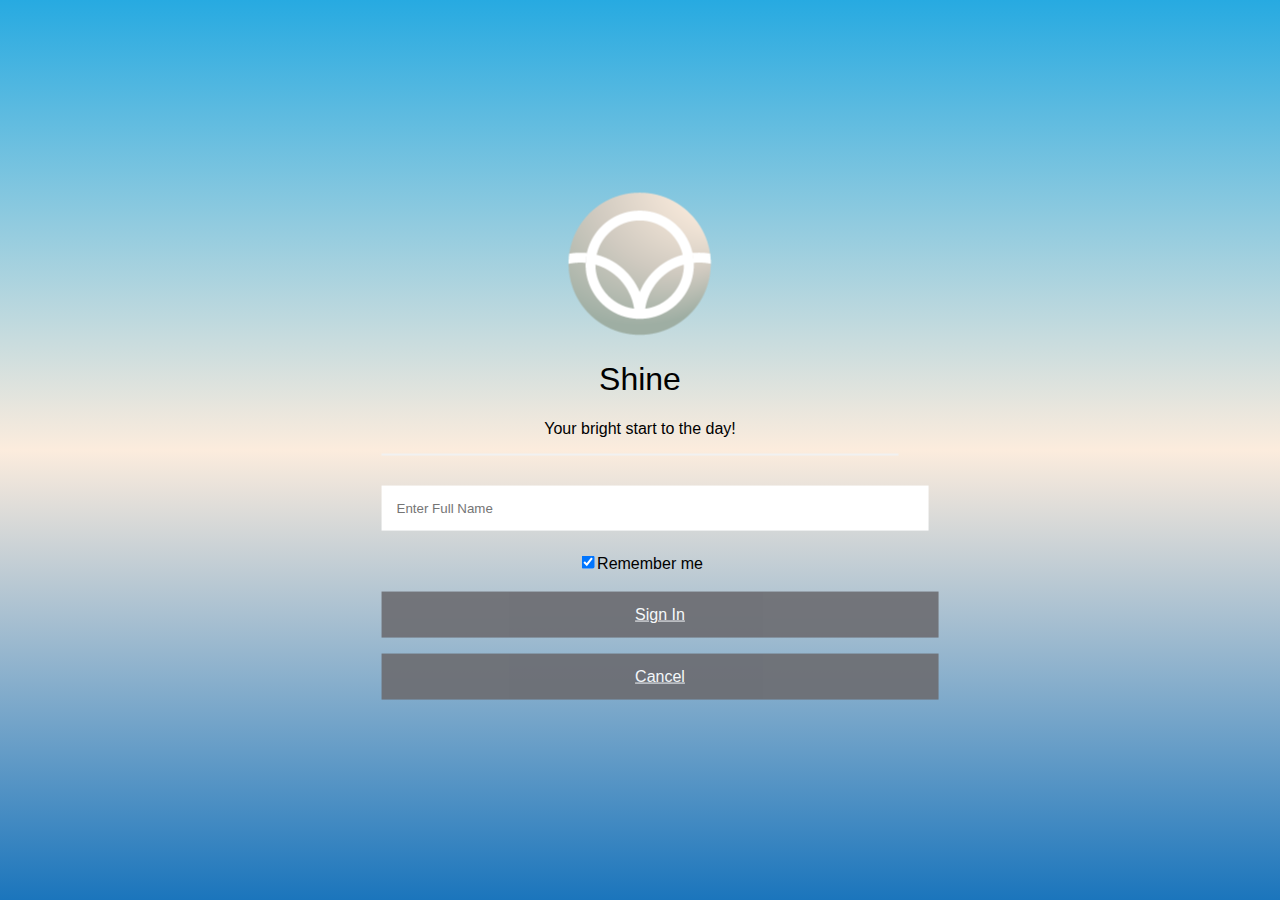
==== commit 1fb98649: "yup" ====
--- a/index.html
+++ b/index.html
@@ -2,209 +2,32 @@
 <html lang="en-ca">
 <head>
   <meta charset="utf-8">
-  <title>Shine • Your morning app</title>
+  <title>Shine</title>
   <meta name="viewport" content="width=device-width,initial-scale=">
-  <link rel="stylesheet" href="css/modules.css">
-  <link rel="stylesheet" href="css/type.css">
-  <link rel="stylesheet" href="css/grid.css">
-  <link rel="stylesheet" href="css/main.css">
+  <link rel="stylesheet" href="css/index.css">
   <link href="fonts/roboto-regular-webfont.woff" rel="preload">
   <link href="fonts/roboto-light-webfont.woff" rel="preload">
   <link href="fonts/roboto-bold-webfont.woff" rel="preload">
 </head>
 
-<body class="pad-2 pad-t-2">
-  <div class="custom-bg">
-    <input class="custom-bg-input" type="radio" name="background-color" id="bg-1-control">
-    <input class="custom-bg-input" type="radio" name="background-color" id="bg-2-control">
-    <input class="custom-bg-input" type="radio" name="background-color" id="bg-3-control">
-    <input class="custom-bg-input" type="radio" name="background-color" id="bg-4-control">
+<body>
+  <div id="id01" class="modal">
+    <form class="modal-content" action="/action_page.php">
+      <div class="container">
+        <div class="middle">
+          <img src="assets/logo.png" alt="">
+          <h1>Shine</h1>
+          <p>Your bright start to the day!</p>
+          <hr>
+          <input type="text" itemprop="name" placeholder="Enter Full Name" name="name" required>
+          <label>
+          <input type="checkbox" itemprop="rememberCheck" checked="checked" name="remember" style="margin-bottom:15px">Remember me
+          </label>
+          <a type="submit" href="home.html" itemprop="url" class="signupbtn">Sign In</a>
+          <a type="submit" href="404-page.html" itemprop="url" class="cancelbtn">Cancel</a>
+        </div>
+      </div>
+    </form>
   </div>
-
-
-  <section class="homepage island grid">
-    <div class="unit xs-1 l-1-2">
-
-      <div class="unit xs-1 center-text">
-        <h1 itemprop="greeting" class="greeting tena">Good morning, Thomas.</h1>
-      </div>
-
-        <div class="weather island-1-2 text-center unit xs-1">
-          <i class="icon i-128 push-1-2">
-              <svg><use xlink:href="../../images/icons.svg#sun"/></svg>
-            </i>
-          <div class="unit x-1-2 text-left">
-            <a class="temp tena" href="https://www.theweathernetwork.com/ca/weather/ontario/ottawa">4<sup>ºC</sup></a>
-          </div>
-          <div class="unit x-1-2 text-left gutter-1-2">
-            <h2 class="city peta">Ottawa</h2>
-            <h3 class="weather-cond">Sunny</h3>
-          </div>
-        </div>
-
-        <div class="to-do push-0 unit xs-1">
-          <div class="card-pad">
-            <div class="card to-do-card">
-              <h2 class="center-text text-left mega pad-t">TO DO</h2>
-              <ul class="list-group">
-                <li class="">
-                  <label class="container" for="grocery">Grocery Shopping
-                    <input id="grocery" type="checkbox">
-                    <span class="checkmark"></span>
-                  </label>
-                </li>
-                <li>
-                  <label class="container" for="gift">Pick out birthday gift for Victoria
-                    <input id="gift" type="checkbox">
-                    <span class="checkmark"></span>
-                  </label>
-                </li>
-                <li>
-                  <label class="container" for="exam">Study for math exam
-                    <input id="exam" type="checkbox">
-                    <span class="checkmark"></span>
-                  </label>
-                </li>
-                <li>
-                  <label class="container" for="taxes">File taxes
-                    <input id="taxes" type="checkbox">
-                    <span class="checkmark"></span>
-                  </label>
-                </li>
-              </ul>
-            </div>
-          </div>
-        </div>
-    </div>
-
-  <div class="pad-t-2 unit xs-1 l-1-2">
-    <div class="news unit gutter xs-1 center-text">
-      <h2 class="mega">DAILY NEWS</h2>
-
-      <div class="news-scroll">
-        <p class="micro text-left push-0">Local News</p>
-        <a class="article-link" href="http://www.cbc.ca/news/canada/ottawa/ottawa-byward-market-homeless-petition-1.4566126">
-          <div class="card article unit xs-1">
-            <div class="article-image unit xs-1">
-              <img class="img-flex" src="images/article-1.jpg" alt="">
-            </div>
-            <div class="article-text unit xs-1 island-1-2">
-              <h3 class="giga push-0">Petition likening ByWard Market shelters to cancer removed</h3>
-              <p></p>
-            </div>
-          </div>
-        </a>
-
-        <p class="micro text-left push-0 pad-t pad-b-0">National News</p>
-        <a class="article-link island" href="http://www.cbc.ca/news/canada/ottawa/cra-scam-taxes-canada-1.4564308">
-          <div class="card article">
-            <div class="article-image unit xs-1">
-              <img class="img-flex" src="images/article-2.jpg" alt="">
-            </div>
-            <div class="article-text unit xs-1 island-1-2">
-              <h3 class="giga">CRA scams on the rise as tax season gets underway</h3>
-              <p></p>
-            </div>
-          </div>
-        </a>
-
-        <p class="micro text-left push-0">Sports</p>
-        <a class="article-link island" href="https://www.sportsnet.ca/hockey/nhl/erik-karlsson-open-re-signing-senators-never-wanted-leave/">
-          <div class="card article">
-            <div class="article-image unit xs-1">
-              <img class="img-flex" src="images/article-3.jpg" alt="">
-            </div>
-            <div class="article-text unit xs-1 island-1-2">
-              <h3 class="giga">Erik Karlsson open to re-signing with Senators: -‘I never wanted to leave’</h3>
-              <p></p>
-            </div>
-          </div>
-        </a>
-
-        <a class="article-link island" href="https://www.sportsnet.ca/football/nfl/report-patriots-gronkowski-considered-retirement-last-summer/">
-          <div class="card article">
-            <div class="article-image unit xs-1">
-              <img class="img-flex" src="images/article-4.jpg" alt="">
-            </div>
-            <div class="article-text unit xs-1 island-1-2">
-              <h3 class="giga">Report: Patriots’ Gronkowski considered retirement last summer</h3>
-              <p></p>
-            </div>
-          </div>
-        </a>
-
-        <p class="micro text-left push-0">Business</p>
-        <a class="article-link island" href="https://www.bnn.ca/maricann-s-70m-financing-at-risk-as-underwriters-pull-support-amid-osc-review-1.1013617">
-          <div class="card article">
-            <div class="article-image unit xs-1">
-              <img class="img-flex" src="images/article-5.jpg" alt="">
-            </div>
-            <div class="article-text unit xs-1 island-1-2">
-              <h3 class="giga">Maricann's $70M financing at risk as underwriters pull support amid OSC review</h3>
-              <p></p>
-            </div>
-          </div>
-        </a>
-
-        <a class="article-link island" href="https://www.bnn.ca/scotiabank-tops-estimates-raises-dividend-the-bar-has-been-raised-1.1012351">
-          <div class="card article">
-            <div class="article-image unit xs-1">
-              <img class="img-flex" src="images/article-6.jpg" alt="">
-            </div>
-            <div class="article-text unit xs-1 island-1-2">
-              <h3 class="giga">Scotiabank tops estimates, raises dividend: 'The bar has been raised'</h3>
-              <p></p>
-            </div>
-          </div>
-        </a>
-
-      </div>
-
-    </div>
-  </div>
-
-</section>
-
-<script> /* Font Face Observer v2.0.13 - © Bram Stein. License: BSD-3-Clause */(function(){function l(a,b){document.addEventListener?a.addEventListener("scroll",b,!1):a.attachEvent("scroll",b)}function m(a){document.body?a():document.addEventListener?document.addEventListener("DOMContentLoaded",function c(){document.removeEventListener("DOMContentLoaded",c);a()}):document.attachEvent("onreadystatechange",function k(){if("interactive"==document.readyState||"complete"==document.readyState)document.detachEvent("onreadystatechange",k),a()})};function r(a){this.a=document.createElement("div");this.a.setAttribute("aria-hidden","true");this.a.appendChild(document.createTextNode(a));this.b=document.createElement("span");this.c=document.createElement("span");this.h=document.createElement("span");this.f=document.createElement("span");this.g=-1;this.b.style.cssText="max-width:none;display:inline-block;position:absolute;height:100%;width:100%;overflow:scroll;font-size:16px;";this.c.style.cssText="max-width:none;display:inline-block;position:absolute;height:100%;width:100%;overflow:scroll;font-size:16px;";
-this.f.style.cssText="max-width:none;display:inline-block;position:absolute;height:100%;width:100%;overflow:scroll;font-size:16px;";this.h.style.cssText="display:inline-block;width:200%;height:200%;font-size:16px;max-width:none;";this.b.appendChild(this.h);this.c.appendChild(this.f);this.a.appendChild(this.b);this.a.appendChild(this.c)}
-function t(a,b){a.a.style.cssText="max-width:none;min-width:20px;min-height:20px;display:inline-block;overflow:hidden;position:absolute;width:auto;margin:0;padding:0;top:-999px;white-space:nowrap;font-synthesis:none;font:"+b+";"}function y(a){var b=a.a.offsetWidth,c=b+100;a.f.style.width=c+"px";a.c.scrollLeft=c;a.b.scrollLeft=a.b.scrollWidth+100;return a.g!==b?(a.g=b,!0):!1}function z(a,b){function c(){var a=k;y(a)&&a.a.parentNode&&b(a.g)}var k=a;l(a.b,c);l(a.c,c);y(a)};function A(a,b){var c=b||{};this.family=a;this.style=c.style||"normal";this.weight=c.weight||"normal";this.stretch=c.stretch||"normal"}var B=null,C=null,E=null,F=null;function G(){if(null===C)if(J()&&/Apple/.test(window.navigator.vendor)){var a=/AppleWebKit\/([0-9]+)(?:\.([0-9]+))(?:\.([0-9]+))/.exec(window.navigator.userAgent);C=!!a&&603>parseInt(a[1],10)}else C=!1;return C}function J(){null===F&&(F=!!document.fonts);return F}
-function K(){if(null===E){var a=document.createElement("div");try{a.style.font="condensed 100px sans-serif"}catch(b){}E=""!==a.style.font}return E}function L(a,b){return[a.style,a.weight,K()?a.stretch:"","100px",b].join(" ")}
-A.prototype.load=function(a,b){var c=this,k=a||"BESbswy",q=0,D=b||3E3,H=(new Date).getTime();return new Promise(function(a,b){if(J()&&!G()){var M=new Promise(function(a,b){function e(){(new Date).getTime()-H>=D?b():document.fonts.load(L(c,'"'+c.family+'"'),k).then(function(c){1<=c.length?a():setTimeout(e,25)},function(){b()})}e()}),N=new Promise(function(a,c){q=setTimeout(c,D)});Promise.race([N,M]).then(function(){clearTimeout(q);a(c)},function(){b(c)})}else m(function(){function u(){var b;if(b=-1!=
-f&&-1!=g||-1!=f&&-1!=h||-1!=g&&-1!=h)(b=f!=g&&f!=h&&g!=h)||(null===B&&(b=/AppleWebKit\/([0-9]+)(?:\.([0-9]+))/.exec(window.navigator.userAgent),B=!!b&&(536>parseInt(b[1],10)||536===parseInt(b[1],10)&&11>=parseInt(b[2],10))),b=B&&(f==v&&g==v&&h==v||f==w&&g==w&&h==w||f==x&&g==x&&h==x)),b=!b;b&&(d.parentNode&&d.parentNode.removeChild(d),clearTimeout(q),a(c))}function I(){if((new Date).getTime()-H>=D)d.parentNode&&d.parentNode.removeChild(d),b(c);else{var a=document.hidden;if(!0===a||void 0===a)f=e.a.offsetWidth,
-g=n.a.offsetWidth,h=p.a.offsetWidth,u();q=setTimeout(I,50)}}var e=new r(k),n=new r(k),p=new r(k),f=-1,g=-1,h=-1,v=-1,w=-1,x=-1,d=document.createElement("div");d.dir="ltr";t(e,L(c,"sans-serif"));t(n,L(c,"serif"));t(p,L(c,"monospace"));d.appendChild(e.a);d.appendChild(n.a);d.appendChild(p.a);document.body.appendChild(d);v=e.a.offsetWidth;w=n.a.offsetWidth;x=p.a.offsetWidth;I();z(e,function(a){f=a;u()});t(e,L(c,'"'+c.family+'",sans-serif'));z(n,function(a){g=a;u()});t(n,L(c,'"'+c.family+'",serif'));
-z(p,function(a){h=a;u()});t(p,L(c,'"'+c.family+'",monospace'))})})};"object"===typeof module?module.exports=A:(window.FontFaceObserver=A,window.FontFaceObserver.prototype.load=A.prototype.load);}());
-</script>
-
-<script>
-  var robotoSansRegular, robotoSansLight, robotoSansBold;
-
-  if (!sessionStorage.fontsLoaded) {
-    robotoSansRegular = new FontFaceObserver('Roboto', {
-      weight: 'normal'
-    });
-
-    robotoSansLight = new FontFaceObserver('Roboto', {
-      weight: 'thin'
-    });
-
-    robotoSansBold = new FontFaceObserver('Roboto', {
-      weight: 'bold'
-    });
-
-    Promise.all([
-      robotoSansRegular.load(),
-      robotoSansLight.load(),
-      robotoSansBold.load()
-    ]).then(function () {
-      document.documentElement.className += ' fonts-loaded';
-      sessionStorage.fontsLoaded = true;
-    });
-  } else {
-    document.documentElement.className += ' fonts-loaded';
-  }
-
-</script>
-
 </body>
 </html>
--- a/css/index.css
+++ b/css/index.css
@@ -0,0 +1,100 @@
+/*! Generated by Font Squirrel (https://www.fontsquirrel.com) on March 7, 2018 */
+
+@font-face {
+    font-family: 'Roboto';
+    src: url('../fonts/roboto-bold-webfont.woff') format('woff');
+    font-weight: bold;
+    font-style: normal;
+}
+
+@font-face {
+    font-family: 'Roboto';
+    src: url('../fonts/roboto-light-webfont.woff') format('woff');
+    font-weight: 200;
+    font-style: normal;
+}
+
+@font-face {
+    font-family: 'Roboto';
+    src: url('../fonts/roboto-regular-webfont.woff') format('woff');
+    font-weight: normal;
+    font-style: normal;
+}
+
+html {
+  font-family: sans-serif;
+  background: linear-gradient(to bottom, #27aae1 0%, #fcecdd 50%, #1b75bc 100%);
+  min-height: 100vh;
+}
+
+body {
+  font-family: "Roboto", sans-serif;
+  box-sizing: border-box;
+}
+
+h1 {
+  font-style: normal;
+  font-weight: 200;
+}
+
+input[type=text], input[type=password] {
+    width: 100%;
+    padding: 15px;
+    margin: 5px 0 22px 0;
+    display: inline-block;
+    border: none;
+    background: #fff;
+}
+
+input[type=text]:focus, input[type=password]:focus {
+    background-color: #ddd;
+    outline: none;
+}
+
+hr {
+    border: 1px solid #f1f1f1;
+    margin-bottom: 25px;
+}
+
+a {
+    background-color: #6b6b70;
+    color: white;
+    padding: 14px 20px;
+    margin: 8px 0;
+    border: none;
+    cursor: pointer;
+    width: 100%;
+    opacity: 0.9;
+}
+
+a:hover {
+    opacity:1;
+}
+
+.cancelbtn {
+    padding: 14px 20px;
+    background-color: #6b6b70;
+}
+
+.cancelbtn, .signupbtn {
+    float: left;
+    width: 100%;
+}
+
+.container {
+    padding: 16px;
+}
+
+@media screen and (max-width: 300px) {
+    .cancelbtn, .signupbtn {
+       width: 100%;
+    }
+}
+
+.middle {
+    position: absolute;
+    top: 50%;
+    left: 50%;
+    transform: translate(-50%, -50%);
+    text-align: center;
+}
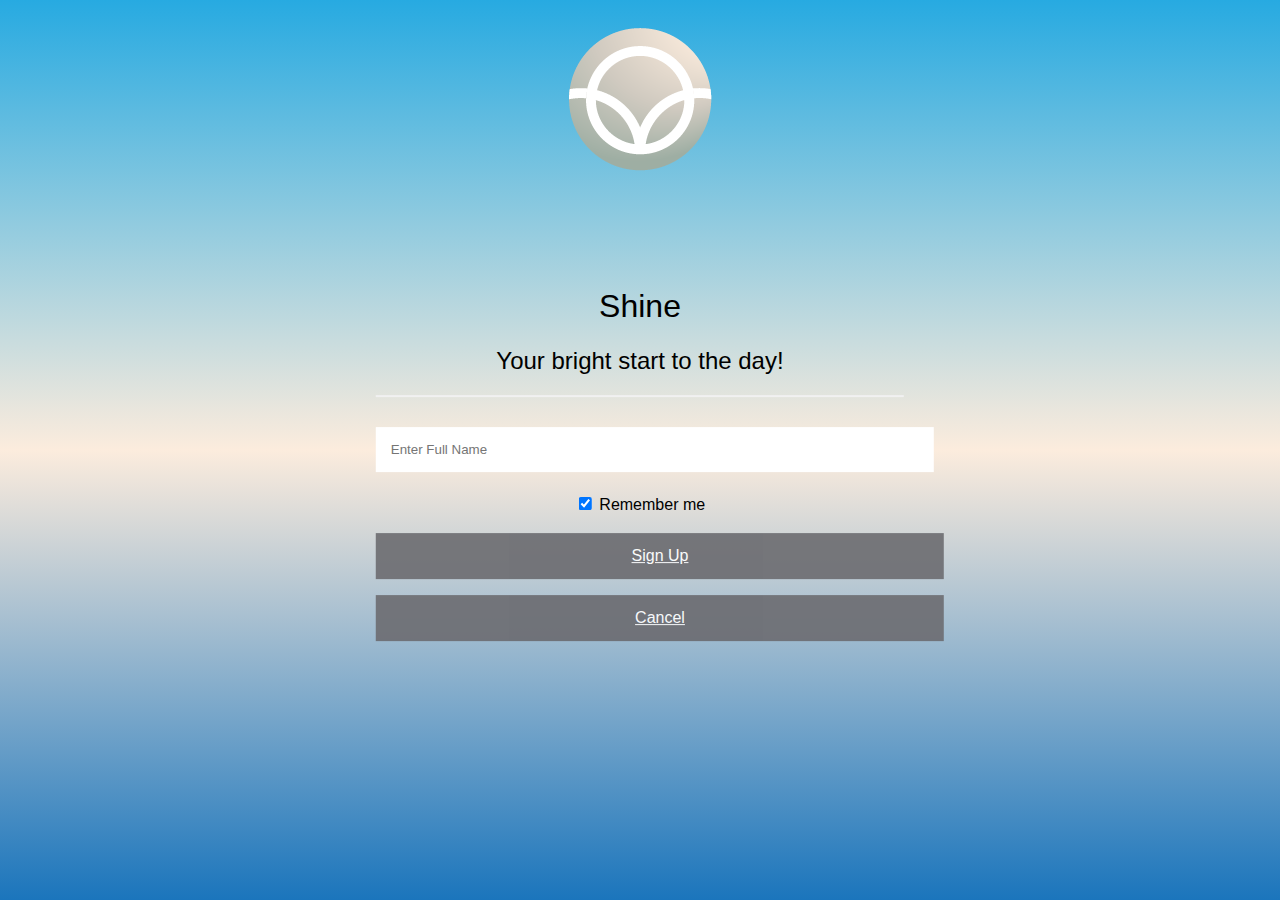
==== commit 1275e785: "done!!!" ====
--- a/index.html
+++ b/index.html
@@ -11,23 +11,25 @@
 </head>
 
 <body>
-  <div id="id01" class="modal">
-    <form class="modal-content" action="/action_page.php">
-      <div class="container">
-        <div class="middle">
-          <img src="assets/logo.png" alt="">
+  <div class="bgimg">
+    <img src="assets/logo.png" alt="">
+  </div>
+  <div class="middle">
+    <div id="id01" class="modal">
+      <form class="modal-content" action="/action_page.php">
+        <div class="container">
           <h1>Shine</h1>
-          <p>Your bright start to the day!</p>
+          <h2>Your bright start to the day!</h2>
           <hr>
-          <input type="text" itemprop="name" placeholder="Enter Full Name" name="name" required>
+          <input type="text" placeholder="Enter Full Name" name="name" required>
           <label>
-          <input type="checkbox" itemprop="rememberCheck" checked="checked" name="remember" style="margin-bottom:15px">Remember me
+            <input type="checkbox" checked="checked" name="remember" style="margin-bottom:15px"> Remember me
           </label>
-          <a type="submit" href="home.html" itemprop="url" class="signupbtn">Sign In</a>
-          <a type="submit" href="404-page.html" itemprop="url" class="cancelbtn">Cancel</a>
+          <a type="submit" href="home.html" class="signupbtn">Sign Up</a>
+          <a type="submit" href="404-page.html" class="cancelbtn">Cancel</a>
         </div>
-      </div>
-    </form>
+      </form>
+    </div>
   </div>
 </body>
 </html>
--- a/css/index.css
+++ b/css/index.css
@@ -1,24 +1,24 @@
 /*! Generated by Font Squirrel (https://www.fontsquirrel.com) on March 7, 2018 */
 
 @font-face {
-    font-family: 'Roboto';
-    src: url('../fonts/roboto-bold-webfont.woff') format('woff');
-    font-weight: bold;
-    font-style: normal;
+  font-family: 'Roboto';
+  src: url('../fonts/roboto-bold-webfont.woff') format('woff');
+  font-weight: bold;
+  font-style: normal;
 }
 
 @font-face {
-    font-family: 'Roboto';
-    src: url('../fonts/roboto-light-webfont.woff') format('woff');
-    font-weight: 200;
-    font-style: normal;
+  font-family: 'Roboto';
+  src: url('../fonts/roboto-light-webfont.woff') format('woff');
+  font-weight: 200;
+  font-style: normal;
 }
 
 @font-face {
-    font-family: 'Roboto';
-    src: url('../fonts/roboto-regular-webfont.woff') format('woff');
-    font-weight: normal;
-    font-style: normal;
+  font-family: 'Roboto';
+  src: url('../fonts/roboto-regular-webfont.woff') format('woff');
+  font-weight: normal;
+  font-style: normal;
 }
 
 html {
@@ -37,64 +37,75 @@
   font-weight: 200;
 }
 
+h2 {
+  font-style: normal;
+  font-weight: 200;
+}
+
 input[type=text], input[type=password] {
-    width: 100%;
-    padding: 15px;
-    margin: 5px 0 22px 0;
-    display: inline-block;
-    border: none;
-    background: #fff;
+  width: 100%;
+  padding: 15px;
+  margin: 5px 0 22px 0;
+  display: inline-block;
+  border: none;
+  background: #fff;
 }
 
 input[type=text]:focus, input[type=password]:focus {
-    background-color: #ddd;
-    outline: none;
+  background-color: #ddd;
+  outline: none;
 }
 
 hr {
-    border: 1px solid #f1f1f1;
-    margin-bottom: 25px;
+  border: 1px solid #f1f1f1;
+  margin-bottom: 25px;
 }
 
 a {
-    background-color: #6b6b70;
-    color: white;
-    padding: 14px 20px;
-    margin: 8px 0;
-    border: none;
-    cursor: pointer;
-    width: 100%;
-    opacity: 0.9;
+  background-color: #6b6b70;
+  color: white;
+  padding: 14px 20px;
+  margin: 8px 0;
+  border: none;
+  cursor: pointer;
+  width: 100%;
+  opacity: 0.9;
 }
 
 a:hover {
-    opacity:1;
+  opacity:1;
 }
 
 .cancelbtn {
-    padding: 14px 20px;
-    background-color: #6b6b70;
+  padding: 14px 20px;
+  background-color: #6b6b70;
 }
 
 .cancelbtn, .signupbtn {
-    float: left;
-    width: 100%;
+  float: left;
+  width: 100%;
 }
 
 .container {
-    padding: 16px;
+  padding: 16px;
 }
 
 @media screen and (max-width: 300px) {
-    .cancelbtn, .signupbtn {
-       width: 100%;
-    }
+  .cancelbtn, .signupbtn {
+    width: 100%;
+  }
 }
 
 .middle {
-    position: absolute;
-    top: 50%;
-    left: 50%;
-    transform: translate(-50%, -50%);
-    text-align: center;
+  position: absolute;
+  top: 50%;
+  left: 50%;
+  transform: translate(-50%, -50%);
+  text-align: center;
 }
+
+.bgimg {
+  padding-top: 20px;
+  background-size: cover;
+  text-align: center;
+}
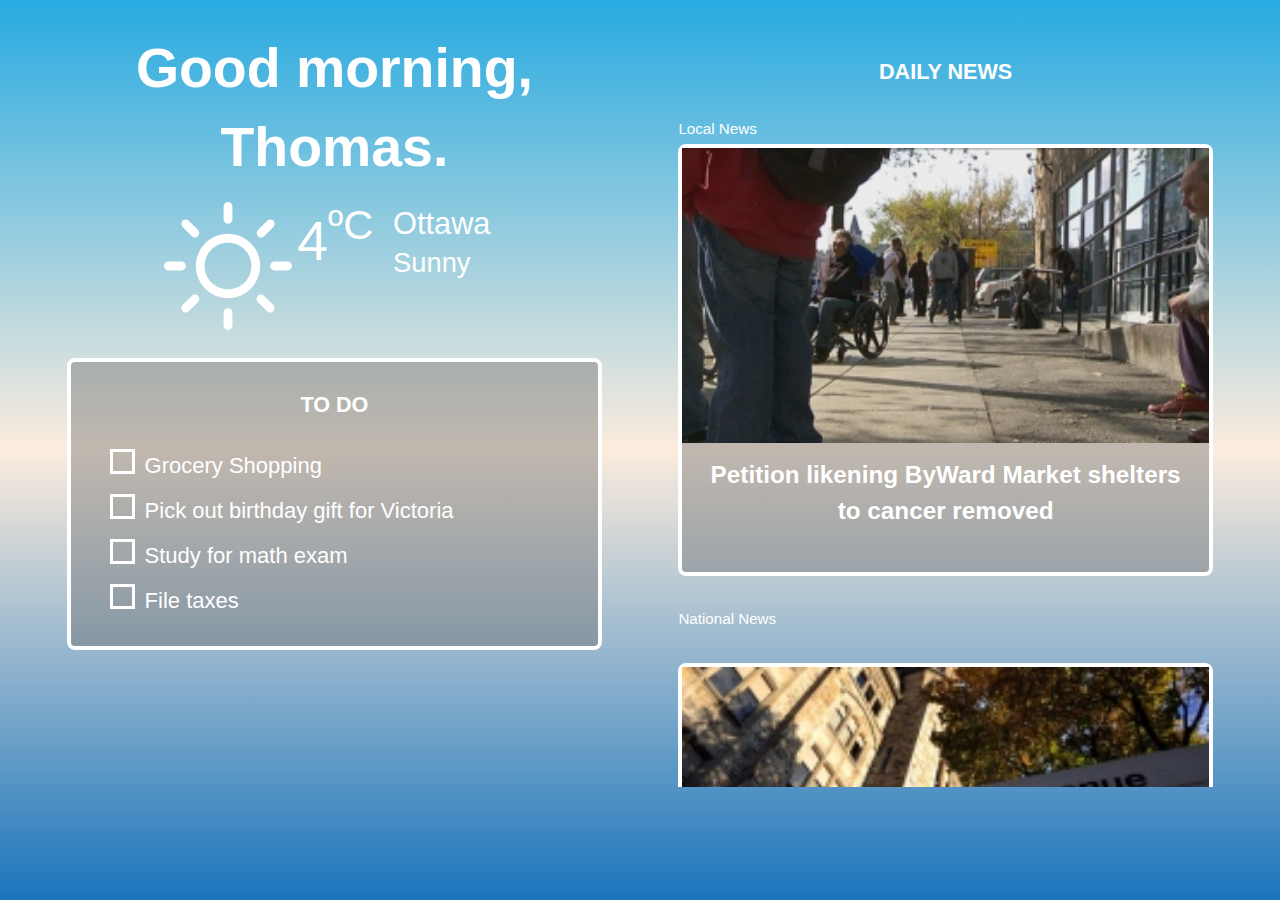
==== commit b145b9f9: "Create white logo.svg" ====
--- a/index.html
+++ b/index.html
@@ -2,34 +2,210 @@
 <html lang="en-ca">
 <head>
   <meta charset="utf-8">
-  <title>Shine</title>
+  <title>Shine • Your morning app</title>
   <meta name="viewport" content="width=device-width,initial-scale=">
-  <link rel="stylesheet" href="css/index.css">
+  <link rel="stylesheet" href="css/modules.css">
+  <link rel="stylesheet" href="css/type.css">
+  <link rel="stylesheet" href="css/grid.css">
+  <link rel="stylesheet" href="css/main.css">
   <link href="fonts/roboto-regular-webfont.woff" rel="preload">
   <link href="fonts/roboto-light-webfont.woff" rel="preload">
   <link href="fonts/roboto-bold-webfont.woff" rel="preload">
 </head>
 
-<body>
-  <div class="bgimg">
-    <img src="assets/logo.png" alt="">
+<body class="pad-2 pad-t-2 push island">
+  <div class="custom-bg">
+    <input class="custom-bg-input" type="radio" name="background-color" id="bg-1-control">
+    <input class="custom-bg-input" type="radio" name="background-color" id="bg-2-control">
+    <input class="custom-bg-input" type="radio" name="background-color" id="bg-3-control">
+    <input class="custom-bg-input" type="radio" name="background-color" id="bg-4-control">
+
   </div>
-  <div class="middle">
-    <div id="id01" class="modal">
-      <form class="modal-content" action="/action_page.php">
-        <div class="container">
-          <h1>Shine</h1>
-          <h2>Your bright start to the day!</h2>
-          <hr>
-          <input type="text" placeholder="Enter Full Name" name="name" required>
-          <label>
-            <input type="checkbox" checked="checked" name="remember" style="margin-bottom:15px"> Remember me
-          </label>
-          <a type="submit" href="home.html" class="signupbtn">Sign Up</a>
-          <a type="submit" href="404-page.html" class="cancelbtn">Cancel</a>
+
+
+  <section class="homepage island grid">
+    <div class="unit xs-1 l-1-2">
+
+      <div class="unit xs-1 center-text">
+        <h1 itemprop="greeting" class="greeting tena">Good morning, Thomas.</h1>
+      </div>
+
+        <div class="weather island-1-2 text-center unit xs-1">
+          <i class="icon i-128 push-1-2">
+              <svg><use xlink:href="../../images/icons.svg#sun"/></svg>
+            </i>
+          <div class="unit x-1-2 text-left">
+            <a class="temp tena" href="https://www.theweathernetwork.com/ca/weather/ontario/ottawa">4<sup>ºC</sup></a>
+          </div>
+          <div class="unit x-1-2 text-left gutter-1-2">
+            <h2 class="city peta">Ottawa</h2>
+            <h3 class="weather-cond">Sunny</h3>
+          </div>
         </div>
-      </form>
+
+        <div class="to-do push-0 unit xs-1">
+          <div class="card-pad">
+            <div class="card to-do-card">
+              <h2 class="center-text mega pad-t">TO DO</h2>
+              <ul class="list-group">
+                <li class="">
+                  <label class="container" for="grocery">Grocery Shopping
+                  <input id="grocery" type="checkbox">
+                    <span class="checkmark"></span>
+                  </label>
+                </li>
+                <li>
+                  <label class="container" for="gift">Pick out birthday gift for Victoria
+                    <input id="gift" type="checkbox">
+                    <span class="checkmark"></span>
+                  </label>
+                </li>
+                <li>
+                  <label class="container" for="exam">Study for math exam
+                  <input id="exam" type="checkbox">
+                    <span class="checkmark"></span>
+                  </label>
+                </li>
+                <li>
+                  <label class="container" for="taxes">File taxes
+                  <input id="taxes" type="checkbox">
+                    <span class="checkmark"></span>
+                  </label>
+                </li>
+              </ul>
+            </div>
+          </div>
+        </div>
+    </div>
+
+  <div class="pad-t unit xs-1 l-1-2">
+    <div class="news unit gutter xs-1 center-text">
+      <h2 class="mega">DAILY NEWS</h2>
+
+      <div class="news-scroll">
+        <p class="micro text-left push-0">Local News</p>
+        <a class="article-link" href="http://www.cbc.ca/news/canada/ottawa/ottawa-byward-market-homeless-petition-1.4566126">
+          <div class="card article unit xs-1">
+            <div class="article-image unit xs-1">
+              <img class="img-flex" src="images/article-1.jpg" alt="">
+            </div>
+            <div class="article-text unit xs-1 island-1-2">
+              <h3 class="giga push-0">Petition likening ByWard Market shelters to cancer removed</h3>
+              <p></p>
+            </div>
+          </div>
+        </a>
+
+        <p class="micro text-left push-0 pad-t pad-b-0">National News</p>
+        <a class="article-link island" href="http://www.cbc.ca/news/canada/ottawa/cra-scam-taxes-canada-1.4564308">
+          <div class="card article">
+            <div class="article-image unit xs-1">
+              <img class="img-flex" src="images/article-2.jpg" alt="">
+            </div>
+            <div class="article-text unit xs-1 island-1-2">
+              <h3 class="giga">CRA scams on the rise as tax season gets underway</h3>
+              <p></p>
+            </div>
+          </div>
+        </a>
+
+        <p class="micro text-left push-0">Sports</p>
+        <a class="article-link island" href="https://www.sportsnet.ca/hockey/nhl/erik-karlsson-open-re-signing-senators-never-wanted-leave/">
+          <div class="card article">
+            <div class="article-image unit xs-1">
+              <img class="img-flex" src="images/article-3.jpg" alt="">
+            </div>
+            <div class="article-text unit xs-1 island-1-2">
+              <h3 class="giga">Erik Karlsson open to re-signing with Senators: +‘I never wanted to leave’</h3>
+              <p></p>
+            </div>
+          </div>
+        </a>
+
+        <a class="article-link island" href="https://www.sportsnet.ca/football/nfl/report-patriots-gronkowski-considered-retirement-last-summer/">
+          <div class="card article">
+            <div class="article-image unit xs-1">
+              <img class="img-flex" src="images/article-4.jpg" alt="">
+            </div>
+            <div class="article-text unit xs-1 island-1-2">
+              <h3 class="giga">Report: Patriots’ Gronkowski considered retirement last summer</h3>
+              <p></p>
+            </div>
+          </div>
+        </a>
+
+        <p class="micro text-left push-0">Business</p>
+        <a class="article-link island" href="https://www.bnn.ca/maricann-s-70m-financing-at-risk-as-underwriters-pull-support-amid-osc-review-1.1013617">
+          <div class="card article">
+            <div class="article-image unit xs-1">
+              <img class="img-flex" src="images/article-5.jpg" alt="">
+            </div>
+            <div class="article-text unit xs-1 island-1-2">
+              <h3 class="giga">Maricann's $70M financing at risk as underwriters pull support amid OSC review</h3>
+              <p></p>
+            </div>
+          </div>
+        </a>
+
+        <a class="article-link island" href="https://www.bnn.ca/scotiabank-tops-estimates-raises-dividend-the-bar-has-been-raised-1.1012351">
+          <div class="card article">
+            <div class="article-image unit xs-1">
+              <img class="img-flex" src="images/article-6.jpg" alt="">
+            </div>
+            <div class="article-text unit xs-1 island-1-2">
+              <h3 class="giga">Scotiabank tops estimates, raises dividend: 'The bar has been raised'</h3>
+              <p></p>
+            </div>
+          </div>
+        </a>
+
+      </div>
+
     </div>
   </div>
+
+</section>
+
+<script> /* Font Face Observer v2.0.13 - © Bram Stein. License: BSD-3-Clause */(function(){function l(a,b){document.addEventListener?a.addEventListener("scroll",b,!1):a.attachEvent("scroll",b)}function m(a){document.body?a():document.addEventListener?document.addEventListener("DOMContentLoaded",function c(){document.removeEventListener("DOMContentLoaded",c);a()}):document.attachEvent("onreadystatechange",function k(){if("interactive"==document.readyState||"complete"==document.readyState)document.detachEvent("onreadystatechange",k),a()})};function r(a){this.a=document.createElement("div");this.a.setAttribute("aria-hidden","true");this.a.appendChild(document.createTextNode(a));this.b=document.createElement("span");this.c=document.createElement("span");this.h=document.createElement("span");this.f=document.createElement("span");this.g=-1;this.b.style.cssText="max-width:none;display:inline-block;position:absolute;height:100%;width:100%;overflow:scroll;font-size:16px;";this.c.style.cssText="max-width:none;display:inline-block;position:absolute;height:100%;width:100%;overflow:scroll;font-size:16px;";
+this.f.style.cssText="max-width:none;display:inline-block;position:absolute;height:100%;width:100%;overflow:scroll;font-size:16px;";this.h.style.cssText="display:inline-block;width:200%;height:200%;font-size:16px;max-width:none;";this.b.appendChild(this.h);this.c.appendChild(this.f);this.a.appendChild(this.b);this.a.appendChild(this.c)}
+function t(a,b){a.a.style.cssText="max-width:none;min-width:20px;min-height:20px;display:inline-block;overflow:hidden;position:absolute;width:auto;margin:0;padding:0;top:-999px;white-space:nowrap;font-synthesis:none;font:"+b+";"}function y(a){var b=a.a.offsetWidth,c=b+100;a.f.style.width=c+"px";a.c.scrollLeft=c;a.b.scrollLeft=a.b.scrollWidth+100;return a.g!==b?(a.g=b,!0):!1}function z(a,b){function c(){var a=k;y(a)&&a.a.parentNode&&b(a.g)}var k=a;l(a.b,c);l(a.c,c);y(a)};function A(a,b){var c=b||{};this.family=a;this.style=c.style||"normal";this.weight=c.weight||"normal";this.stretch=c.stretch||"normal"}var B=null,C=null,E=null,F=null;function G(){if(null===C)if(J()&&/Apple/.test(window.navigator.vendor)){var a=/AppleWebKit\/([0-9]+)(?:\.([0-9]+))(?:\.([0-9]+))/.exec(window.navigator.userAgent);C=!!a&&603>parseInt(a[1],10)}else C=!1;return C}function J(){null===F&&(F=!!document.fonts);return F}
+function K(){if(null===E){var a=document.createElement("div");try{a.style.font="condensed 100px sans-serif"}catch(b){}E=""!==a.style.font}return E}function L(a,b){return[a.style,a.weight,K()?a.stretch:"","100px",b].join(" ")}
+A.prototype.load=function(a,b){var c=this,k=a||"BESbswy",q=0,D=b||3E3,H=(new Date).getTime();return new Promise(function(a,b){if(J()&&!G()){var M=new Promise(function(a,b){function e(){(new Date).getTime()-H>=D?b():document.fonts.load(L(c,'"'+c.family+'"'),k).then(function(c){1<=c.length?a():setTimeout(e,25)},function(){b()})}e()}),N=new Promise(function(a,c){q=setTimeout(c,D)});Promise.race([N,M]).then(function(){clearTimeout(q);a(c)},function(){b(c)})}else m(function(){function u(){var b;if(b=-1!=
+f&&-1!=g||-1!=f&&-1!=h||-1!=g&&-1!=h)(b=f!=g&&f!=h&&g!=h)||(null===B&&(b=/AppleWebKit\/([0-9]+)(?:\.([0-9]+))/.exec(window.navigator.userAgent),B=!!b&&(536>parseInt(b[1],10)||536===parseInt(b[1],10)&&11>=parseInt(b[2],10))),b=B&&(f==v&&g==v&&h==v||f==w&&g==w&&h==w||f==x&&g==x&&h==x)),b=!b;b&&(d.parentNode&&d.parentNode.removeChild(d),clearTimeout(q),a(c))}function I(){if((new Date).getTime()-H>=D)d.parentNode&&d.parentNode.removeChild(d),b(c);else{var a=document.hidden;if(!0===a||void 0===a)f=e.a.offsetWidth,
+g=n.a.offsetWidth,h=p.a.offsetWidth,u();q=setTimeout(I,50)}}var e=new r(k),n=new r(k),p=new r(k),f=-1,g=-1,h=-1,v=-1,w=-1,x=-1,d=document.createElement("div");d.dir="ltr";t(e,L(c,"sans-serif"));t(n,L(c,"serif"));t(p,L(c,"monospace"));d.appendChild(e.a);d.appendChild(n.a);d.appendChild(p.a);document.body.appendChild(d);v=e.a.offsetWidth;w=n.a.offsetWidth;x=p.a.offsetWidth;I();z(e,function(a){f=a;u()});t(e,L(c,'"'+c.family+'",sans-serif'));z(n,function(a){g=a;u()});t(n,L(c,'"'+c.family+'",serif'));
+z(p,function(a){h=a;u()});t(p,L(c,'"'+c.family+'",monospace'))})})};"object"===typeof module?module.exports=A:(window.FontFaceObserver=A,window.FontFaceObserver.prototype.load=A.prototype.load);}());
+</script>
+
+<script>
+  var robotoSansRegular, robotoSansLight, robotoSansBold;
+
+  if (!sessionStorage.fontsLoaded) {
+    robotoSansRegular = new FontFaceObserver('Roboto', {
+      weight: 'normal'
+    });
+
+    robotoSansLight = new FontFaceObserver('Roboto', {
+      weight: 'thin'
+    });
+
+    robotoSansBold = new FontFaceObserver('Roboto', {
+      weight: 'bold'
+    });
+
+    Promise.all([
+      robotoSansRegular.load(),
+      robotoSansLight.load(),
+      robotoSansBold.load()
+    ]).then(function () {
+      document.documentElement.className += ' fonts-loaded';
+      sessionStorage.fontsLoaded = true;
+    });
+  } else {
+    document.documentElement.className += ' fonts-loaded';
+  }
+
+</script>
+
 </body>
 </html>
--- a/css/modules.css
+++ b/css/modules.css
@@ -0,0 +1,1301 @@
+/*
+ * Modulifier || Code released under the UNLICENSE
+ * Code under other copyrights & licenses listed below.
+ * https://modulifier.web-dev.tools/#responsive;images;list-group;embed;media-object;icons;hidden;positioning;nice-lists;forms;buttons;accessibility;print
+ */
+
+@-moz-viewport { width: device-width; scale: 1; }
+@-ms-viewport { width: device-width; scale: 1; }
+@-o-viewport { width: device-width; scale: 1; }
+@-webkit-viewport { width: device-width; scale: 1; }
+@viewport { width: device-width; scale: 1; }
+
+html {
+  box-sizing: border-box;
+  -moz-text-size-adjust: 100%;
+  -ms-text-size-adjust: 100%;
+  -webkit-text-size-adjust: 100%;
+  text-size-adjust: 100%;
+}
+
+*, *::before, *::after {
+  box-sizing: inherit;
+}
+
+body {
+  margin: 0;
+}
+
+article,
+aside,
+details,
+figcaption,
+figure,
+footer,
+header,
+main,
+menu,
+nav,
+section,
+summary {
+  display: block;
+}
+
+audio,
+canvas,
+progress,
+video {
+  display: inline-block;
+  vertical-align: baseline;
+}
+
+template {
+  display: none;
+}
+
+details {
+  cursor: pointer;
+}
+
+audio:not([controls]) {
+  display: none;
+  height: 0;
+}
+
+a,
+area,
+button,
+input,
+label,
+select,
+textarea,
+[tabindex] {
+  -ms-touch-action: manipulation;
+  touch-action: manipulation;
+}
+
+img {
+  border: 0;
+}
+
+.img-flex,
+.img-flex img {
+  display: block;
+  width: 100%;
+}
+
+svg {
+  fill: currentColor;
+}
+
+svg:not(:root) {
+  overflow: hidden;
+}
+
+svg.img-flex {
+  width: 100%;
+  height: 100%;
+}
+
+.image-replacement, .ir {
+  overflow: hidden;
+  direction: ltr;
+  text-align: left;
+  text-indent: 100%;
+  white-space: nowrap;
+}
+
+.list-group, .list-group-inline, .list-group--inline {
+  padding-left: 0;
+  list-style-type: none;
+}
+
+.list-group > dd {
+  margin-left: 0;
+}
+
+.list-group-inline::before,
+.list-group-inline::after,
+.list-group--inline::before,
+.list-group--inline::after {
+  content: "";
+  display: table;
+}
+
+.list-group-inline::after,
+.list-group--inline::after {
+  clear: both;
+}
+
+.list-group-inline > li,
+.list-group--inline > li {
+  display: inline-block;
+}
+
+.list-group-inline > dt,
+.list-group--inline > dt {
+  clear: left;
+  float: left;
+  width: 11em;
+}
+
+.list-group-inline > dd,
+.list-group--inline > dd {
+  float: left;
+  min-width: 12em;
+}
+
+.embed {
+  margin-left: 0;
+  margin-right: 0;
+  overflow: hidden;
+  position: relative;
+  width: 100%;
+}
+
+.embed-1by1, .embed--1by1 {
+  padding-top: 100%; /* Square */
+}
+
+.embed-4by3, .embed--4by3 {
+  padding-top: 75%; /* Traditional TV/computer screens */
+}
+
+.embed-iso216, .embed--iso216 {
+  padding-top: 70.92%; /* A-standard paper sizes */
+}
+
+.embed-3by2, .embed--3by2 {
+  padding-top: 66.6%; /* Classic 35 mm film & most digital photos, landscape */
+}
+
+.embed-2by3, .embed--2by3 {
+  padding-top: 150%; /* Classic 35 mm film & most digital photos, portrait */
+}
+
+.embed-golden, .embed--golden {
+  padding-top: 61.8%; /* The Golden Ratio */
+}
+
+.embed-16by9, .embed--16by9 {
+  padding-top: 56.25%; /* HD TV */
+}
+
+.embed-185by100, .embed--185by100 {
+  padding-top: 54.05%; /* Common widescreen cinema */
+}
+
+.embed-24by10, .embed--24by10 {
+  padding-top: 41.667%; /* Widescreen cinema: 2.4:1 */
+}
+
+.embed-3by1, .embed--3by1 {
+  padding-top: 33.3333%; /* Panorama photos */
+}
+
+.embed-4by1, .embed--4by1 {
+  padding-top: 25%; /* Polyvision */
+}
+
+.embed-5by1, .embed--5by1 {
+  padding-top: 20%; /* Really wide... */
+}
+
+.embed-item, .embed__item {
+  min-height: 100%;
+  left: 0;
+  position: absolute;
+  top: 0;
+  width: 100%;
+}
+
+.media {
+  overflow: hidden;
+}
+
+.media-img, .media__img {
+  float: left;
+}
+
+.media-img-reversed, .media__img--reversed {
+  float: right;
+}
+
+.media-img-stacked, .media__img--stacked {
+  float: none;
+}
+
+.media-body, .media__body {
+  overflow: hidden;
+  min-width: 12em; /* Slightly less than 200px, responsiveness built in */
+}
+
+.icon {
+  display: inline-block;
+  position: relative;
+  background: transparent none no-repeat center center;
+  background-size: contain;
+  vertical-align: middle;
+}
+
+.i-16, .i--16 {
+  height: 16px;
+  width: 16px;
+}
+
+.i-18, .i--18 {
+  height: 18px;
+  width: 18px;
+}
+
+.i-20, .i--20 {
+  height: 20px;
+  width: 20px;
+}
+
+.i-24, .i--24 {
+  height: 24px;
+  width: 24px;
+}
+
+.i-32, .i--32 {
+  height: 32px;
+  width: 32px;
+}
+
+.i-48, .i--48 {
+  height: 48px;
+  width: 48px;
+}
+
+.i-64, .i--64 {
+  height: 64px;
+  width: 64px;
+}
+
+.i-96, .i--96 {
+  height: 96px;
+  width: 96px;
+}
+
+.i-128, .i--128 {
+  height: 128px;
+  width: 128px;
+}
+
+.i-192, .i--192 {
+  height: 192px;
+  width: 192px;
+}
+
+.i-256, .i--256 {
+  height: 256px;
+  width: 256px;
+}
+
+.icon img,
+.icon svg {
+  left: 0;
+  height: 100%;
+  position: absolute;
+  top: 0;
+  width: 100%;
+  fill: currentColor;
+}
+
+.icon-label {
+  vertical-align: middle;
+}
+
+.icon-link,
+.icon-link:focus,
+.icon-link:hover {
+  text-decoration: none;
+}
+
+[hidden], .hidden {
+  /* stylelint-disable declaration-no-important */
+  display: none !important;
+  visibility: hidden !important;
+  /* stylelint-enable */
+}
+
+.visually-hidden {
+  height: 1px;
+  margin: -1px;
+  overflow: hidden;
+  padding: 0;
+  position: absolute;
+  width: 1px;
+  border: 0;
+  clip: rect(0 0 0 0);
+  clip-path: inset(50%);
+}
+
+.visually-hidden.focusable:active, .visually-hidden.focusable:focus {
+  height: auto;
+  margin: 0;
+  overflow: visible;
+  position: static;
+  width: auto;
+  clip: auto;
+  clip-path: none;
+}
+
+.invisible {
+  visibility: hidden;
+}
+
+.chop,
+.crop {
+  overflow: hidden;
+}
+
+.truncate {
+  max-width: 100%;
+  overflow: hidden;
+  width: 100%;
+  text-overflow: ellipsis;
+  white-space: nowrap;
+}
+
+.scrollable {
+  max-width: 100%;
+  overflow-x: auto;
+  overflow-y: hidden;
+  -webkit-overflow-scrolling: touch;
+}
+
+.clearfix::after {
+  content: " ";
+  display: block;
+  clear: both;
+}
+
+.left {
+  float: left;
+}
+
+.right {
+  float: right;
+}
+
+.center-text,
+.center-flow {
+  text-align: center;
+}
+
+.center-block {
+  margin-left: auto;
+  margin-right: auto;
+}
+
+.no-auto-margins,
+.not-centered {
+  /* stylelint-disable declaration-no-important */
+  margin-left: 0 !important;
+  margin-right: 0 !important;
+  /* stylelint-enable */
+}
+
+.center-content,
+.center-content-vertical,
+.center-contents,
+.center-contents-vertical {
+  display: -webkit-flex;
+  display: -ms-flexbox;
+  display: flex;
+  -webkit-justify-content: center;
+  -ms-flex-pack: center;
+  justify-content: center;
+  -webkit-align-items: center;
+  -ms-flex-align: center;
+  align-items: center;
+  -webkit-align-content: center;
+  -ms-flex-line-pack: center;
+  align-content: center;
+  -webkit-flex-direction: column wrap;
+  -ms-flex-direction: column wrap;
+  flex-flow: column wrap;
+}
+
+.center-content-start,
+.center-content-vertical-start,
+.center-contents-start,
+.center-contents-vertical-start {
+  display: -webkit-flex;
+  display: -ms-flexbox;
+  display: flex;
+  -webkit-justify-content: center;
+  -ms-flex-pack: center;
+  justify-content: center;
+  -webkit-flex-direction: column wrap;
+  -ms-flex-direction: column wrap;
+  flex-flow: column wrap;
+}
+
+.center-content-horizontal,
+.center-contents-horizontal {
+  display: -webkit-flex;
+  display: -ms-flexbox;
+  display: flex;
+  -webkit-justify-content: center;
+  -ms-flex-pack: center;
+  justify-content: center;
+  -webkit-align-items: center;
+  -ms-flex-align: center;
+  align-items: center;
+  -webkit-align-content: center;
+  -ms-flex-line-pack: center;
+  align-content: center;
+  -webkit-flex-direction: row wrap;
+  -ms-flex-direction: row wrap;
+  flex-flow: row wrap;
+}
+
+.inline {
+  display: inline;
+}
+
+.block {
+  display: block;
+}
+
+.inline-block, .ib {
+  display: inline-block;
+}
+
+.valign-top {
+  vertical-align: top;
+}
+
+.valign-bottom {
+  vertical-align: bottom;
+}
+
+.valign-middle {
+  vertical-align: middle;
+}
+
+.fixed {
+  position: fixed;
+}
+
+.relative {
+  position: relative;
+}
+
+[class*="pin-"],
+.absolute {
+  position: absolute;
+}
+
+.static {
+  position: static;
+}
+
+.zindex-1 {
+  z-index: 1;
+}
+
+.zindex-2 {
+  z-index: 2;
+}
+
+.zindex-3 {
+  z-index: 3;
+}
+
+.zindex-1000 {
+  z-index: 1000;
+}
+
+.pin-top-left,
+.pin-left-top,
+.pin-tl,
+.pin-lt {
+  top: 0;
+  left: 0;
+}
+
+.pin-top-right,
+.pin-right-top,
+.pin-tr,
+.pin-rt {
+  top: 0;
+  right: 0;
+}
+
+.pin-bottom-left,
+.pin-left-bottom,
+.pin-bl,
+.pin-lb {
+  bottom: 0;
+  left: 0;
+}
+
+.pin-bottom-right,
+.pin-right-bottom,
+.pin-br,
+.pin-rb {
+  bottom: 0;
+  right: 0;
+}
+
+.pin-top-center,
+.pin-center-top,
+.pin-tc,
+.pin-ct {
+  left: 50%;
+  top: 0;
+  transform: translateX(-50%);
+}
+
+.pin-bottom-center,
+.pin-center-bottom,
+.pin-bc,
+.pin-cb {
+  bottom: 0;
+  left: 50%;
+  transform: translateX(-50%);
+}
+
+.pin-center-left,
+.pin-left-center,
+.pin-cl,
+.pin-lc {
+  left: 0;
+  top: 50%;
+  transform: translateY(-50%);
+}
+
+.pin-center-right,
+.pin-right-center,
+.pin-cr,
+.pin-rc {
+  right: 0;
+  top: 50%;
+  transform: translateY(-50%);
+}
+
+.pin-center, .pin-c {
+  left: 50%;
+  top: 50%;
+  transform: translate(-50%, -50%);
+}
+
+.width-quarter, .w-1-4 {
+  width: 25%;
+}
+
+.width-half, .w-1-2 {
+  width: 50%;
+}
+
+.width-full, .w-1 {
+  width: 100%;
+}
+
+.height-quarter, .h-1-4 {
+  height: 25%;
+}
+
+.height-half, .h-1-2 {
+  height: 50%;
+}
+
+.height-full, .h-1 {
+  height: 100%;
+}
+
+.height-win-quarter, .h-w-1-4 {
+  height: 25vh;
+  max-height: 46em;
+}
+
+.height-win-half, .h-w-1-2 {
+  height: 50vh;
+  max-height: 46em;
+}
+
+.height-win-full, .h-w-1 {
+  height: 100vh;
+  max-height: 46em;
+}
+
+ul {
+  list-style-type: none;
+}
+
+ul > li::before {
+  content: "·";
+  float: left;
+  margin-left: -1.6em;
+  width: 1.3em;
+  text-align: right;
+}
+
+ol {
+  counter-reset: ol-simple-numbers;
+  list-style-type: none;
+}
+
+ol > li::before {
+  float: left;
+  margin-left: -1.6em;
+  width: 1.3em;
+  counter-increment: ol-simple-numbers;
+  content: counter(ol-simple-numbers);
+  text-align: right;
+}
+
+.list-group > li::before,
+.list-group-inline > li::before,
+.list-group--inline > li::before {
+  content: none;
+}
+
+/* stylelint-disable no-descending-specificity */
+
+/*
+ * (c) Nicolas Gallagher and Jonathan Neal of Normalize.css || MIT License
+ *     https://necolas.github.io/normalize.css/
+ */
+
+button,
+input,
+optgroup,
+select,
+textarea {
+  color: inherit;
+  font: inherit;
+  margin: 0;
+}
+
+button,
+input {
+  overflow: visible;
+}
+
+button,
+select {
+  text-transform: none;
+}
+
+button,
+html [type="button"],
+[type="reset"],
+[type="submit"] {
+  -webkit-appearance: button;
+  cursor: pointer;
+}
+
+button[disabled],
+html input[disabled] {
+  cursor: default;
+}
+
+button::-moz-focus-inner,
+input::-moz-focus-inner {
+  border: 0;
+  padding: 0;
+}
+
+[type="checkbox"],
+[type="radio"] {
+  opacity: 0;
+  position: absolute;
+  height: 1px;
+  width: 1px;
+}
+
+[type="number"]::-webkit-inner-spin-button,
+[type="number"]::-webkit-outer-spin-button {
+  height: auto;
+}
+
+[type="search"]::-webkit-search-cancel-button,
+[type="search"]::-webkit-search-decoration {
+  -webkit-appearance: none;
+}
+
+fieldset {
+  padding-left: 0;
+  padding-right: 0;
+
+  border: 0;
+  border-top: 2px solid #666;
+}
+
+legend {
+  color: inherit;
+  display: table;
+  max-width: 100%;
+  padding: 0 .3em 0 0;
+  white-space: normal;
+
+  border: 0;
+
+  font-weight: bold;
+}
+
+optgroup {
+  font-weight: bold;
+}
+
+::-webkit-input-placeholder {
+  color: inherit;
+  opacity: .54;
+}
+
+::-webkit-file-upload-button {
+  -webkit-appearance: button;
+  font: inherit;
+}
+
+/* End Normalize.css code */
+
+label,
+.label-block {
+  display: block;
+  cursor: pointer;
+}
+
+[type="checkbox"] + label,
+[type="radio"] + label,
+.label-inline {
+  display: inline-block;
+}
+
+input:not([type]),
+[type="text"],
+[type="number"],
+[type="search"],
+[type="url"],
+[type="email"],
+[type="password"],
+[type="tel"],
+[type="datetime-local"],
+[type="month"],
+[type="week"],
+[type="date"],
+[type="time"],
+[type="range"],
+select,
+textarea {
+  -moz-appearance: none;
+  -webkit-appearance: none;
+  appearance: none;
+}
+
+input,
+textarea {
+  display: block;
+  width: 100%;
+
+  background-color: #fff;
+  border: 2px solid #666;
+  border-radius: 0;
+}
+
+label {
+  vertical-align: middle;
+}
+
+textarea {
+  max-width: 100%;
+  min-height: 4em;
+  overflow: auto;
+}
+
+[type="color"] {
+  display: inline-block;
+  width: 2em;
+}
+
+select {
+  display: block;
+  width: 100%;
+
+  background-image: url("data:image/svg+xml,%3Csvg xmlns='http://www.w3.org/2000/svg' width='256' height='256' viewBox='0 0 256 256'%3E%3Cpath fill='none' stroke='%23000' stroke-miterlimit='10' stroke-width='70' d='M36.3 82.1l91.9 91.8 91.5-91.8'/%3E%3C/svg%3E");
+  background-repeat: no-repeat;
+  background-position: calc(100% - .4em) center;
+  background-size: 18px auto;
+  background-color: #fff;
+  border: 2px solid #666;
+  border-radius: 0;
+}
+
+[type="checkbox"] + label::before {
+  content: " ";
+  display: inline-block;
+  height: 1.8em;
+  margin-right: .3em;
+  position: relative;
+  vertical-align: middle;
+  top: -.1em;
+  width: 1.8em;
+
+  background-color: #fff;
+  background-size: cover;
+  border: 2px solid #666;
+
+  line-height: inherit;
+}
+
+[type="checkbox"]:checked + label::before {
+  background-image: url("data:image/svg+xml,%3Csvg xmlns='http://www.w3.org/2000/svg' width='256' height='256' viewBox='0 0 256 256'%3E%3Cpath fill='none' stroke='%23000' stroke-miterlimit='10' stroke-width='50' d='M49.9 130.1l50.8 50.7L206.1 75.2'/%3E%3C/svg%3E");
+}
+
+[type="checkbox"]:focus + label::before {
+  outline: 3px solid #000;
+  z-index: 1000;
+}
+
+[type="radio"] + label::before {
+  content: " ";
+  display: inline-block;
+  height: 1.8em;
+  margin-right: .3em;
+  position: relative;
+  vertical-align: middle;
+  top: -.1em;
+  width: 1.8em;
+
+  background-color: #fff;
+  background-size: cover;
+  border: 2px solid #666;
+  border-radius: 50%;
+
+  line-height: inherit;
+}
+
+[type="radio"]:checked + label::before {
+  background-image: url("data:image/svg+xml,%3Csvg xmlns='http://www.w3.org/2000/svg' width='256' height='256' viewBox='0 0 256 256'%3E%3Ccircle cx='128' cy='128' r='70.4'/%3E%3C/svg%3E");
+}
+
+[type="radio"]:focus + label::before,
+[type="radio"] + label:focus::before {
+  box-shadow: 0 0 0 3px #000;
+  z-index: 1000;
+}
+
+[type="range"] {
+  border: 0;
+  background-color: #fff;
+}
+
+[type="range"]::-webkit-slider-runnable-track {
+  height: 6px;
+
+  -webkit-appearance: none;
+  appearance: none;
+  background-color: #ccc;
+  border: 0;
+  border-radius: 3px;
+}
+
+[type="range"]:active::-webkit-slider-runnable-track {
+  background-color: #ccc;
+}
+
+[type="range"]::-moz-range-track {
+  height: 6px;
+
+  -moz-appearance: none;
+  appearance: none;
+  background-color: #ccc;
+  border: 0;
+  border-radius: 3px;
+}
+
+[type="range"]:active::-moz-range-track {
+  background-color: #ccc;
+}
+
+[type="range"]::-ms-track {
+  height: 6px;
+
+  -ms-appearance: none;
+  appearance: none;
+  background-color: #ccc;
+  border: 0;
+  border-radius: 3px;
+}
+
+[type="range"]:active::-ms-track {
+  background-color: #ccc;
+}
+
+[type="range"]::-webkit-slider-thumb {
+  margin-top: -4px;
+  height: 16px;
+  width: 16px;
+
+  -webkit-appearance: none;
+  appearance: none;
+  background-color: #000;
+  border: none;
+  border-radius: 50%;
+}
+
+[type="range"]:hover::-webkit-slider-thumb {
+  background-color: #000;
+}
+
+[type="range"]:active::-webkit-slider-thumb {
+  background-color: #000;
+}
+
+[type="range"]::-moz-range-thumb {
+  margin-top: -4px;
+  height: 16px;
+  width: 16px;
+
+  -webkit-appearance: none;
+  appearance: none;
+  background-color: #000;
+  border: none;
+  border-radius: 50%;
+}
+
+[type="range"]:hover::-moz-range-thumb {
+  background-color: #000;
+}
+
+[type="range"]:active::-moz-range-thumb {
+  background-color: #000;
+}
+
+[type="range"]::-ms-thumb {
+  margin-top: -4px;
+  height: 16px;
+  width: 16px;
+
+  -webkit-appearance: none;
+  appearance: none;
+  background-color: #000;
+  border: none;
+  border-radius: 50%;
+}
+
+[type="range"]:hover::-ms-thumb {
+  background-color: #000;
+}
+
+[type="range"]:active::-ms-thumb {
+  background-color: #000;
+}
+
+[type="checkbox"].hide-custom-input + label::before,
+[type="checkbox"] + .hide-custom-input::before,
+[type="radio"].hide-custom-input + label::before,
+[type="radio"] + .hide-custom-input::before {
+  content: none;
+  display: none;
+}
+
+/* stylelint-enable */
+
+.link-box {
+  display: block;
+  text-decoration: none;
+}
+
+/* stylelint-disable no-descending-specificity */
+
+button,
+.btn {
+  cursor: pointer;
+  display: inline-block;
+  margin: 0;
+  overflow: visible;
+  padding: .375em .75em .42em;
+  -webkit-appearance: none;
+  -moz-appearance: none;
+  appearance: none;
+  background-color: #333;
+  border-radius: 4px;
+  border: 3px solid #333;
+  color: #fff;
+  font: inherit;
+  text-decoration: none;
+  text-transform: none;
+}
+
+button::-moz-focus-inner {
+  border: 0;
+  padding: 0;
+}
+
+/* stylelint-enable */
+
+button:focus,
+button:hover,
+.btn:focus,
+.btn:hover {
+  background-color: #000;
+  border-color: #000;
+  color: #fff;
+}
+
+button[disabled] {
+  cursor: default;
+}
+
+.btn-light, .btn--light {
+  background-color: #e2e2e2;
+  border-color: #e2e2e2;
+  color: #000;
+}
+
+.btn-light:focus,
+.btn-light:hover,
+.btn--light:focus,
+.btn--light:hover {
+  background-color: #666;
+  border-color: #666;
+  color: #fff;
+}
+
+.btn-ghost,
+.btn--ghost {
+  background-color: transparent;
+  border-color: #333;
+  color: #000;
+}
+
+.btn-ghost:focus,
+.btn-ghost:hover,
+.btn--ghost:focus,
+.btn--ghost:hover {
+  background-color: #e2e2e2;
+  border-color: #000;
+  color: #000;
+}
+
+.btn-link {
+  display: inline;
+  padding: 0;
+  background-color: transparent;
+  border-radius: 0;
+  border: 0;
+  color: inherit;
+}
+
+.btn-link:focus,
+.btn-link:hover {
+  background-color: transparent;
+  color: inherit;
+}
+
+a:hover, a:active {
+  outline: none;
+}
+
+a:focus,
+[tabindex="0"]:focus,
+details:focus,
+summary:focus,
+input:focus,
+textarea:focus,
+button:focus,
+select:focus {
+  outline: 3px solid #000;
+  outline-offset: 0;
+}
+
+a:focus, [tabindex="0"]:focus {
+  outline-offset: 3px;
+}
+
+.skip-links {
+  margin: 0;
+  padding: 0;
+  list-style-type: none;
+}
+
+.skip-links > li::before {
+  content: none; /* Remove the bullets if nice lists is selected */
+}
+
+.skip-links a,
+.skip-links button {
+  padding: .5em .75em;
+  position: absolute;
+  top: -10em;
+  z-index: 10000; /* To make sure they're always on top */
+  background-color: #000;
+  border: 0;
+  color: #fff;
+  font-size: 1.125rem;
+  font-weight: bold;
+  text-decoration: none;
+}
+
+.skip-links a:focus,
+.skip-links button:focus {
+  outline-offset: 3px;
+  top: 0;
+}
+
+[aria-busy="true"] {
+  cursor: progress;
+}
+
+[aria-controls] {
+  cursor: pointer;
+}
+
+[aria-disabled] {
+  cursor: default;
+}
+
+.print-only {
+  display: none;
+  visibility: hidden;
+}
+
+.page-break-before {
+  page-break-before: always;
+}
+
+.page-break-after {
+  page-break-after: always;
+}
+
+.no-page-break-inside {
+  page-break-inside: avoid;
+}
+
+@media print {
+
+  /* stylelint-disable declaration-no-important */
+
+  .no-print {
+    display: none !important;
+    visibility: hidden !important;
+  }
+
+  .print-only,
+  .force-print {
+    display: block !important;
+    visibility: visible !important;
+  }
+
+  /* stylelint-enable */
+
+  .visually-hidden.force-print {
+    height: auto;
+    margin: 0;
+    overflow: visible;
+    padding: 0;
+    position: static;
+    width: auto;
+    border: 0;
+    clip: initial;
+    clip-path: none;
+  }
+
+  /*
+   * (c) Fabien Sa || MIT License
+   *     http://bafs.github.io/Gutenberg/
+   */
+
+  table,
+  blockquote,
+  pre,
+  code,
+  figure,
+  li,
+  hr,
+  ul,
+  ol,
+  a,
+  tr {
+    page-break-inside: avoid;
+  }
+
+  h1, h2, h3, h4, h5, h6, p, a {
+    orphans: 3;
+    widows: 3;
+  }
+
+  h1,
+  h2,
+  h3,
+  h4,
+  h5,
+  h6 {
+    page-break-after: avoid;
+    page-break-inside: avoid;
+  }
+
+  h1 + p,
+  h2 + p,
+  h3 + p,
+  h4 + p,
+  h5 + p,
+  h6 + p {
+    page-break-before: avoid;
+  }
+
+  img {
+    page-break-after: auto;
+    page-break-before: auto;
+    page-break-inside: avoid;
+  }
+
+  /* stylelint-disable declaration-no-important */
+
+  pre {
+    white-space: pre-wrap !important;
+    word-wrap: break-word;
+  }
+
+  /* stylelint-enable */
+
+  /* End Gutenberg code */
+
+  /*
+   * (c) HTML5 Boilerplate || MIT License
+   *     https://html5boilerplate.com/
+   */
+
+  /* stylelint-disable declaration-no-important */
+
+  *, *::before, *::after, *::first-letter, *::first-line {
+    background: none transparent !important;
+    color: #000 !important;
+    box-shadow: none !important;
+    text-shadow: none !important;
+  }
+
+  /* stylelint-enable */
+
+  a, a:visited {
+    text-decoration: underline;
+  }
+
+  a[href]::after {
+    content: " (" attr(href) ")";
+  }
+
+  abbr[title]::after {
+    content: " (" attr(title) ")";
+  }
+
+  a[href^="#"]::after,
+  a[href^="javascript:"]::after,
+  a.no-print-href::after,
+  a.href-no-print::after {
+    content: "";
+  }
+
+  thead {
+    display: table-header-group;
+  }
+
+  /* End HTML5 Boilerplate code */
+
+}
--- a/css/type.css
+++ b/css/type.css
@@ -0,0 +1,1427 @@
+/*
+  Typografier || Code released under the UNLICENSE
+  https://typografier.web-dev.tools/#0,100,1.3,1.067,0;38,110,1.4,1.125,1;60,120,1.5,1.125,1;90,130,1.5,1.125,1
+*/
+
+html {
+  font-size: 100%;
+  line-height: 1.3;
+}
+
+a {
+  background-color: transparent;
+  -webkit-text-decoration-skip: objects;
+}
+
+sub,
+sup {
+  font-size: .75em;
+  line-height: 1px;
+  position: relative;
+  vertical-align: baseline;
+}
+
+sup {
+  top: -.5em;
+}
+
+sub {
+  bottom: -.25em;
+}
+
+pre,
+code,
+kbd,
+samp {
+  font-size: 1em;
+}
+
+abbr[title] {
+  border-bottom: none;
+  text-decoration: underline;
+  text-decoration: underline dotted;
+}
+
+b,
+strong {
+  font-weight: bold;
+}
+
+dfn,
+caption {
+  font-style: italic;
+}
+
+hr {
+  border: 0;
+  border-top: 2px solid #000;
+  height: 0;
+}
+
+table {
+  border-collapse: collapse;
+  border-spacing: 0;
+  width: 100%;
+  table-layout: fixed;
+}
+
+caption {
+  text-align: left;
+}
+
+th,
+td {
+  border-bottom: 1px solid #000;
+  text-align: left;
+  vertical-align: top;
+}
+
+thead th {
+  vertical-align: bottom;
+
+  border-bottom-width: 2px;
+}
+
+.text-left {
+  text-align: left;
+}
+
+.text-right {
+  text-align: right;
+}
+
+.text-center {
+  text-align: center;
+}
+
+.normal {
+  font-weight: normal;
+  font-style: normal;
+}
+
+.not-bold {
+  font-weight: normal;
+}
+
+.not-italic {
+  font-style: normal;
+}
+
+.bold {
+  font-weight: bold;
+}
+
+.italic {
+  font-style: italic;
+}
+
+.text-upper {
+  text-transform: uppercase;
+}
+
+.text-lower {
+  text-transform: lowercase;
+}
+
+.wrapper {
+  margin-left: auto;
+  margin-right: auto;
+  max-width: 52em;
+  width: 100%;
+}
+
+.wrapper-no-center {
+  max-width: 52em;
+  width: 100%;
+}
+
+.max-length {
+  margin-left: auto;
+  margin-right: auto;
+  max-width: 36em;
+  width: 100%;
+}
+
+.max-length-no-center {
+  max-width: 36em;
+  width: 100%;
+}
+
+h1,
+h2,
+h3,
+h4,
+h5,
+h6,
+p,
+ul,
+ol,
+dl,
+dd,
+figure,
+blockquote,
+details,
+hr,
+fieldset,
+pre,
+table,
+caption {
+  margin: 0 0 1.3rem;
+}
+
+.tenamega {
+  font-size: 2.0408rem;
+  line-height: 2.925rem;
+}
+
+.tenakilo {
+  font-size: 1.9127rem;
+  line-height: 2.6rem;
+}
+
+.tena {
+  font-size: 1.7926rem;
+  line-height: 2.6rem;
+}
+
+.nina {
+  font-size: 1.68rem;
+  line-height: 2.275rem;
+}
+
+.yotta {
+  font-size: 1.5745rem;
+  line-height: 2.275rem;
+}
+
+.zetta {
+  font-size: 1.4757rem;
+  line-height: 1.95rem;
+}
+
+h1,
+.exa {
+  font-size: 1.383rem;
+  line-height: 1.95rem;
+}
+
+h2,
+.peta {
+  font-size: 1.2962rem;
+  line-height: 1.95rem;
+}
+
+h3,
+.tera {
+  font-size: 1.2148rem;
+  line-height: 1.625rem;
+}
+
+h4,
+.giga {
+  font-size: 1.1385rem;
+  line-height: 1.625rem;
+}
+
+h5,
+.mega {
+  font-size: 1.067rem;
+  line-height: 1.625rem;
+}
+
+h6,
+.kilo,
+input,
+textarea {
+  font-size: 1rem;
+  line-height: 1.3rem;
+}
+
+small,
+.milli {
+  font-size: .9372rem;
+  line-height: 1.3rem;
+}
+
+.micro {
+  font-size: .8784rem;
+  line-height: 1.3rem;
+}
+
+ul {
+  padding-left: 1em;
+}
+
+ol {
+  padding-left: 1.6em;
+}
+
+input,
+option,
+select {
+  height: calc(1.3rem + .1625rem + .1625rem);
+}
+
+[type="color"] {
+  width: calc(1.3rem + .1625rem + .1625rem);
+}
+
+[type="checkbox"],
+[type="radio"] {
+  display: inline-block;
+  height: auto;
+}
+
+.push {
+  margin-bottom: 1.3rem;
+}
+
+.push-none,
+.push-0 {
+  margin-bottom: 0;
+}
+
+.push-double,
+.push-2 {
+  margin-bottom: 2.6rem;
+}
+
+.push-half,
+.push-1-2 {
+  margin-bottom: .65rem;
+}
+
+.push-quarter,
+.push-1-4 {
+  margin-bottom: .325rem;
+}
+
+.push-eighth,
+.push-1-8 {
+  margin-bottom: .1625rem;
+}
+
+.push-right-eighth,
+.push-r-1-8 {
+  margin-right: .1625rem;
+}
+
+.push-right-quarter,
+.push-r-1-4 {
+  margin-right: .325rem;
+}
+
+.push-right-half,
+.push-r-1-2 {
+  margin-right: .65rem;
+}
+
+.push-right,
+.push-r {
+  margin-right: 1.3rem;
+}
+
+.pad-top,
+.pad-t {
+  padding-top: 1.3rem;
+}
+
+.pad-bottom,
+.pad-b {
+  padding-bottom: 1.3rem;
+}
+
+.pad-top-double,
+.pad-t-2 {
+  padding-top: 2.6rem;
+}
+
+.pad-bottom-double,
+.pad-b-2 {
+  padding-bottom: 2.6rem;
+}
+
+.pad-top-half,
+.pad-t-1-2 {
+  padding-top: .65rem;
+}
+
+.pad-bottom-half,
+.pad-b-1-2 {
+  padding-bottom: .65rem;
+}
+
+.pad-top-quarter,
+.pad-t-1-4 {
+  padding-top: .325rem;
+}
+
+.pad-bottom-quarter,
+.pad-b-1-4 {
+  padding-bottom: .325rem;
+}
+
+.pad-top-eighth,
+.pad-t-1-8 {
+  padding-top: .1625rem;
+}
+
+.pad-bottom-eighth,
+.pad-b-1-8 {
+  padding-bottom: .1625rem;
+}
+
+.island {
+  padding: 1.3rem;
+}
+
+.island-double,
+.island-2 {
+  padding: 2.6rem;
+}
+
+.island-half,
+.island-1-2 {
+  padding: .65rem;
+}
+
+.island-quarter,
+.island-1-4,
+td,
+table th {
+  padding: .325rem;
+}
+
+.island-eighth,
+.island-1-8,
+input:not([type="checkbox"]),
+input:not([type="radio"]),
+textarea {
+  padding: .1625rem;
+}
+
+.gutter {
+  padding-left: 1.3rem;
+  padding-right: 1.3rem;
+}
+
+.gutter-double,
+.gutter-2 {
+  padding-left: 2.6rem;
+  padding-right: 2.6rem;
+}
+
+.gutter-half,
+.gutter-1-2 {
+  padding-left: .65rem;
+  padding-right: .65rem;
+}
+
+.gutter-quarter,
+.gutter-1-4,
+caption {
+  padding-left: .325rem;
+  padding-right: .325rem;
+}
+
+.gutter-eighth,
+.gutter-1-8 {
+  padding-left: .1625rem;
+  padding-right: .1625rem;
+}
+
+select {
+  padding: 0 .1625rem;
+}
+
+fieldset {
+  padding: .325rem 0;
+
+  border: 0;
+  border-top: 2px solid #000;
+}
+
+legend {
+  padding-right: .325rem;
+}
+
+@media only screen and (min-width: 38em) {
+
+  html {
+    font-size: 110%;
+    line-height: 1.4;
+  }
+
+  h1,
+  h2,
+  h3,
+  h4,
+  h5,
+  h6,
+  p,
+  ul,
+  ol,
+  dl,
+  dd,
+  figure,
+  blockquote,
+  details,
+  hr,
+  fieldset,
+  pre,
+  table,
+  caption {
+    margin: 0 0 1.4rem;
+  }
+
+  .tenamega {
+    font-size: 3.6532rem;
+    line-height: 4.9rem;
+  }
+
+  .tenakilo {
+    font-size: 3.2473rem;
+    line-height: 4.55rem;
+  }
+
+  .tena {
+    font-size: 2.8865rem;
+    line-height: 3.85rem;
+  }
+
+  .nina {
+    font-size: 2.5658rem;
+    line-height: 3.5rem;
+  }
+
+  .yotta {
+    font-size: 2.2807rem;
+    line-height: 3.15rem;
+  }
+
+  .zetta {
+    font-size: 2.0273rem;
+    line-height: 2.8rem;
+  }
+
+  h1,
+  .exa {
+    font-size: 1.802rem;
+    line-height: 2.45rem;
+  }
+
+  h2,
+  .peta {
+    font-size: 1.6018rem;
+    line-height: 2.1rem;
+  }
+
+  h3,
+  .tera {
+    font-size: 1.4238rem;
+    line-height: 2.1rem;
+  }
+
+  h4,
+  .giga {
+    font-size: 1.2656rem;
+    line-height: 1.75rem;
+  }
+
+  h5,
+  .mega {
+    font-size: 1.125rem;
+    line-height: 1.75rem;
+  }
+
+  h6,
+  .kilo,
+  input,
+  textarea {
+    font-size: 1rem;
+    line-height: 1.4rem;
+  }
+
+  small,
+  .milli {
+    font-size: .8889rem;
+    line-height: 1.4rem;
+  }
+
+  .micro {
+    font-size: .7901rem;
+    line-height: 1.4rem;
+  }
+
+  ul,
+  ol {
+    padding-left: 0;
+  }
+
+  ul ul,
+  ol ul {
+    padding-left: 1em;
+  }
+
+  ol ol,
+  ul ol {
+    padding-left: 1.6em;
+  }
+
+  .hang-punc {
+    float: left;
+    margin-left: -1.4em;
+    text-align: right;
+    width: 1.3em;
+  }
+
+  table {
+    margin-left: -.35rem;
+    margin-right: -.35rem;
+    width: calc(100% + .35rem + .35rem);
+  }
+
+  input,
+  option,
+  select {
+    height: calc(1.4rem + .175rem + .175rem);
+  }
+
+  [type="color"] {
+    width: calc(1.4rem + .175rem + .175rem);
+  }
+
+  [type="checkbox"],
+  [type="radio"] {
+    display: inline-block;
+    height: auto;
+  }
+
+  .push {
+    margin-bottom: 1.4rem;
+  }
+
+  .push-none,
+  .push-0 {
+    margin-bottom: 0;
+  }
+
+  .push-double,
+  .push-2 {
+    margin-bottom: 2.8rem;
+  }
+
+  .push-half,
+  .push-1-2 {
+    margin-bottom: .7rem;
+  }
+
+  .push-quarter,
+  .push-1-4 {
+    margin-bottom: .35rem;
+  }
+
+  .push-eighth,
+  .push-1-8 {
+    margin-bottom: .175rem;
+  }
+
+  .push-right-eighth,
+  .push-r-1-8 {
+    margin-right: .175rem;
+  }
+
+  .push-right-quarter,
+  .push-r-1-4 {
+    margin-right: .35rem;
+  }
+
+  .push-right-half,
+  .push-r-1-2 {
+    margin-right: .7rem;
+  }
+
+  .push-right,
+  .push-r {
+    margin-right: 1.4rem;
+  }
+
+  .pad-top,
+  .pad-t {
+    padding-top: 1.4rem;
+  }
+
+  .pad-bottom,
+  .pad-b {
+    padding-bottom: 1.4rem;
+  }
+
+  .pad-top-double,
+  .pad-t-2 {
+    padding-top: 2.8rem;
+  }
+
+  .pad-bottom-double,
+  .pad-b-2 {
+    padding-bottom: 2.8rem;
+  }
+
+  .pad-top-half,
+  .pad-t-1-2 {
+    padding-top: .7rem;
+  }
+
+  .pad-bottom-half,
+  .pad-b-1-2 {
+    padding-bottom: .7rem;
+  }
+
+  .pad-top-quarter,
+  .pad-t-1-4 {
+    padding-top: .35rem;
+  }
+
+  .pad-bottom-quarter,
+  .pad-b-1-4 {
+    padding-bottom: .35rem;
+  }
+
+  .pad-top-eighth,
+  .pad-t-1-8 {
+    padding-top: .175rem;
+  }
+
+  .pad-bottom-eighth,
+  .pad-b-1-8 {
+    padding-bottom: .175rem;
+  }
+
+  .island {
+    padding: 1.4rem;
+  }
+
+  .island-double,
+  .island-2 {
+    padding: 2.8rem;
+  }
+
+  .island-half,
+  .island-1-2 {
+    padding: .7rem;
+  }
+
+  .island-quarter,
+  .island-1-4,
+  td,
+  table th {
+    padding: .35rem;
+  }
+
+  .island-eighth,
+  .island-1-8,
+  input:not([type="checkbox"]),
+  input:not([type="radio"]),
+  textarea {
+    padding: .175rem;
+  }
+
+  .gutter {
+    padding-left: 1.4rem;
+    padding-right: 1.4rem;
+  }
+
+  .gutter-double,
+  .gutter-2 {
+    padding-left: 2.8rem;
+    padding-right: 2.8rem;
+  }
+
+  .gutter-half,
+  .gutter-1-2 {
+    padding-left: .7rem;
+    padding-right: .7rem;
+  }
+
+  .gutter-quarter,
+  .gutter-1-4,
+  caption {
+    padding-left: .35rem;
+    padding-right: .35rem;
+  }
+
+  .gutter-eighth,
+  .gutter-1-8 {
+    padding-left: .175rem;
+    padding-right: .175rem;
+  }
+
+  select {
+    padding: 0 .175rem;
+  }
+
+  fieldset {
+    padding: .35rem 0;
+
+    border: 0;
+    border-top: 2px solid #000;
+  }
+
+  legend {
+    padding-right: .35rem;
+  }
+
+}
+
+@media only screen and (min-width: 60em) {
+
+  html {
+    font-size: 120%;
+    line-height: 1.5;
+  }
+
+  h1,
+  h2,
+  h3,
+  h4,
+  h5,
+  h6,
+  p,
+  ul,
+  ol,
+  dl,
+  dd,
+  figure,
+  blockquote,
+  details,
+  hr,
+  fieldset,
+  pre,
+  table,
+  caption {
+    margin: 0 0 1.5rem;
+  }
+
+  .tenamega {
+    font-size: 3.6532rem;
+    line-height: 4.875rem;
+  }
+
+  .tenakilo {
+    font-size: 3.2473rem;
+    line-height: 4.5rem;
+  }
+
+  .tena {
+    font-size: 2.8865rem;
+    line-height: 4.125rem;
+  }
+
+  .nina {
+    font-size: 2.5658rem;
+    line-height: 3.375rem;
+  }
+
+  .yotta {
+    font-size: 2.2807rem;
+    line-height: 3rem;
+  }
+
+  .zetta {
+    font-size: 2.0273rem;
+    line-height: 3rem;
+  }
+
+  h1,
+  .exa {
+    font-size: 1.802rem;
+    line-height: 2.625rem;
+  }
+
+  h2,
+  .peta {
+    font-size: 1.6018rem;
+    line-height: 2.25rem;
+  }
+
+  h3,
+  .tera {
+    font-size: 1.4238rem;
+    line-height: 1.875rem;
+  }
+
+  h4,
+  .giga {
+    font-size: 1.2656rem;
+    line-height: 1.875rem;
+  }
+
+  h5,
+  .mega {
+    font-size: 1.125rem;
+    line-height: 1.5rem;
+  }
+
+  h6,
+  .kilo,
+  input,
+  textarea {
+    font-size: 1rem;
+    line-height: 1.5rem;
+  }
+
+  small,
+  .milli {
+    font-size: .8889rem;
+    line-height: 1.5rem;
+  }
+
+  .micro {
+    font-size: .7901rem;
+    line-height: 1.5rem;
+  }
+
+  ul,
+  ol {
+    padding-left: 0;
+  }
+
+  ul ul,
+  ol ul {
+    padding-left: 1em;
+  }
+
+  ol ol,
+  ul ol {
+    padding-left: 1.6em;
+  }
+
+  .hang-punc {
+    float: left;
+    margin-left: -1.4em;
+    text-align: right;
+    width: 1.3em;
+  }
+
+  table {
+    margin-left: -.375rem;
+    margin-right: -.375rem;
+    width: calc(100% + .375rem + .375rem);
+  }
+
+  input,
+  option,
+  select {
+    height: calc(1.5rem + .1875rem + .1875rem);
+  }
+
+  [type="color"] {
+    width: calc(1.5rem + .1875rem + .1875rem);
+  }
+
+  [type="checkbox"],
+  [type="radio"] {
+    display: inline-block;
+    height: auto;
+  }
+
+  .push {
+    margin-bottom: 1.5rem;
+  }
+
+  .push-none,
+  .push-0 {
+    margin-bottom: 0;
+  }
+
+  .push-double,
+  .push-2 {
+    margin-bottom: 3rem;
+  }
+
+  .push-half,
+  .push-1-2 {
+    margin-bottom: .75rem;
+  }
+
+  .push-quarter,
+  .push-1-4 {
+    margin-bottom: .375rem;
+  }
+
+  .push-eighth,
+  .push-1-8 {
+    margin-bottom: .1875rem;
+  }
+
+  .push-right-eighth,
+  .push-r-1-8 {
+    margin-right: .1875rem;
+  }
+
+  .push-right-quarter,
+  .push-r-1-4 {
+    margin-right: .375rem;
+  }
+
+  .push-right-half,
+  .push-r-1-2 {
+    margin-right: .75rem;
+  }
+
+  .push-right,
+  .push-r {
+    margin-right: 1.5rem;
+  }
+
+  .pad-top,
+  .pad-t {
+    padding-top: 1.5rem;
+  }
+
+  .pad-bottom,
+  .pad-b {
+    padding-bottom: 1.5rem;
+  }
+
+  .pad-top-double,
+  .pad-t-2 {
+    padding-top: 3rem;
+  }
+
+  .pad-bottom-double,
+  .pad-b-2 {
+    padding-bottom: 3rem;
+  }
+
+  .pad-top-half,
+  .pad-t-1-2 {
+    padding-top: .75rem;
+  }
+
+  .pad-bottom-half,
+  .pad-b-1-2 {
+    padding-bottom: .75rem;
+  }
+
+  .pad-top-quarter,
+  .pad-t-1-4 {
+    padding-top: .375rem;
+  }
+
+  .pad-bottom-quarter,
+  .pad-b-1-4 {
+    padding-bottom: .375rem;
+  }
+
+  .pad-top-eighth,
+  .pad-t-1-8 {
+    padding-top: .1875rem;
+  }
+
+  .pad-bottom-eighth,
+  .pad-b-1-8 {
+    padding-bottom: .1875rem;
+  }
+
+  .island {
+    padding: 1.5rem;
+  }
+
+  .island-double,
+  .island-2 {
+    padding: 3rem;
+  }
+
+  .island-half,
+  .island-1-2 {
+    padding: .75rem;
+  }
+
+  .island-quarter,
+  .island-1-4,
+  td,
+  table th {
+    padding: .375rem;
+  }
+
+  .island-eighth,
+  .island-1-8,
+  input:not([type="checkbox"]),
+  input:not([type="radio"]),
+  textarea {
+    padding: .1875rem;
+  }
+
+  .gutter {
+    padding-left: 1.5rem;
+    padding-right: 1.5rem;
+  }
+
+  .gutter-double,
+  .gutter-2 {
+    padding-left: 3rem;
+    padding-right: 3rem;
+  }
+
+  .gutter-half,
+  .gutter-1-2 {
+    padding-left: .75rem;
+    padding-right: .75rem;
+  }
+
+  .gutter-quarter,
+  .gutter-1-4,
+  caption {
+    padding-left: .375rem;
+    padding-right: .375rem;
+  }
+
+  .gutter-eighth,
+  .gutter-1-8 {
+    padding-left: .1875rem;
+    padding-right: .1875rem;
+  }
+
+  select {
+    padding: 0 .1875rem;
+  }
+
+  fieldset {
+    padding: .375rem 0;
+
+    border: 0;
+    border-top: 2px solid #000;
+  }
+
+  legend {
+    padding-right: .375rem;
+  }
+
+}
+
+@media only screen and (min-width: 90em) {
+
+  html {
+    font-size: 130%;
+    line-height: 1.5;
+  }
+
+  h1,
+  h2,
+  h3,
+  h4,
+  h5,
+  h6,
+  p,
+  ul,
+  ol,
+  dl,
+  dd,
+  figure,
+  blockquote,
+  details,
+  hr,
+  fieldset,
+  pre,
+  table,
+  caption {
+    margin: 0 0 1.5rem;
+  }
+
+  .tenamega {
+    font-size: 3.6532rem;
+    line-height: 4.875rem;
+  }
+
+  .tenakilo {
+    font-size: 3.2473rem;
+    line-height: 4.5rem;
+  }
+
+  .tena {
+    font-size: 2.8865rem;
+    line-height: 4.125rem;
+  }
+
+  .nina {
+    font-size: 2.5658rem;
+    line-height: 3.375rem;
+  }
+
+  .yotta {
+    font-size: 2.2807rem;
+    line-height: 3rem;
+  }
+
+  .zetta {
+    font-size: 2.0273rem;
+    line-height: 3rem;
+  }
+
+  h1,
+  .exa {
+    font-size: 1.802rem;
+    line-height: 2.625rem;
+  }
+
+  h2,
+  .peta {
+    font-size: 1.6018rem;
+    line-height: 2.25rem;
+  }
+
+  h3,
+  .tera {
+    font-size: 1.4238rem;
+    line-height: 1.875rem;
+  }
+
+  h4,
+  .giga {
+    font-size: 1.2656rem;
+    line-height: 1.875rem;
+  }
+
+  h5,
+  .mega {
+    font-size: 1.125rem;
+    line-height: 1.5rem;
+  }
+
+  h6,
+  .kilo,
+  input,
+  textarea {
+    font-size: 1rem;
+    line-height: 1.5rem;
+  }
+
+  small,
+  .milli {
+    font-size: .8889rem;
+    line-height: 1.5rem;
+  }
+
+  .micro {
+    font-size: .7901rem;
+    line-height: 1.5rem;
+  }
+
+  ul,
+  ol {
+    padding-left: 0;
+  }
+
+  ul ul,
+  ol ul {
+    padding-left: 1em;
+  }
+
+  ol ol,
+  ul ol {
+    padding-left: 1.6em;
+  }
+
+  .hang-punc {
+    float: left;
+    margin-left: -1.4em;
+    text-align: right;
+    width: 1.3em;
+  }
+
+  table {
+    margin-left: -.375rem;
+    margin-right: -.375rem;
+    width: calc(100% + .375rem + .375rem);
+  }
+
+  input,
+  option,
+  select {
+    height: calc(1.5rem + .1875rem + .1875rem);
+  }
+
+  [type="color"] {
+    width: calc(1.5rem + .1875rem + .1875rem);
+  }
+
+  [type="checkbox"],
+  [type="radio"] {
+    display: inline-block;
+    height: auto;
+  }
+
+  .push {
+    margin-bottom: 1.5rem;
+  }
+
+  .push-none,
+  .push-0 {
+    margin-bottom: 0;
+  }
+
+  .push-double,
+  .push-2 {
+    margin-bottom: 3rem;
+  }
+
+  .push-half,
+  .push-1-2 {
+    margin-bottom: .75rem;
+  }
+
+  .push-quarter,
+  .push-1-4 {
+    margin-bottom: .375rem;
+  }
+
+  .push-eighth,
+  .push-1-8 {
+    margin-bottom: .1875rem;
+  }
+
+  .push-right-eighth,
+  .push-r-1-8 {
+    margin-right: .1875rem;
+  }
+
+  .push-right-quarter,
+  .push-r-1-4 {
+    margin-right: .375rem;
+  }
+
+  .push-right-half,
+  .push-r-1-2 {
+    margin-right: .75rem;
+  }
+
+  .push-right,
+  .push-r {
+    margin-right: 1.5rem;
+  }
+
+  .pad-top,
+  .pad-t {
+    padding-top: 1.5rem;
+  }
+
+  .pad-bottom,
+  .pad-b {
+    padding-bottom: 1.5rem;
+  }
+
+  .pad-top-double,
+  .pad-t-2 {
+    padding-top: 3rem;
+  }
+
+  .pad-bottom-double,
+  .pad-b-2 {
+    padding-bottom: 3rem;
+  }
+
+  .pad-top-half,
+  .pad-t-1-2 {
+    padding-top: .75rem;
+  }
+
+  .pad-bottom-half,
+  .pad-b-1-2 {
+    padding-bottom: .75rem;
+  }
+
+  .pad-top-quarter,
+  .pad-t-1-4 {
+    padding-top: .375rem;
+  }
+
+  .pad-bottom-quarter,
+  .pad-b-1-4 {
+    padding-bottom: .375rem;
+  }
+
+  .pad-top-eighth,
+  .pad-t-1-8 {
+    padding-top: .1875rem;
+  }
+
+  .pad-bottom-eighth,
+  .pad-b-1-8 {
+    padding-bottom: .1875rem;
+  }
+
+  .island {
+    padding: 1.5rem;
+  }
+
+  .island-double,
+  .island-2 {
+    padding: 3rem;
+  }
+
+  .island-half,
+  .island-1-2 {
+    padding: .75rem;
+  }
+
+  .island-quarter,
+  .island-1-4,
+  td,
+  table th {
+    padding: .375rem;
+  }
+
+  .island-eighth,
+  .island-1-8,
+  input:not([type="checkbox"]),
+  input:not([type="radio"]),
+  textarea {
+    padding: .1875rem;
+  }
+
+  .gutter {
+    padding-left: 1.5rem;
+    padding-right: 1.5rem;
+  }
+
+  .gutter-double,
+  .gutter-2 {
+    padding-left: 3rem;
+    padding-right: 3rem;
+  }
+
+  .gutter-half,
+  .gutter-1-2 {
+    padding-left: .75rem;
+    padding-right: .75rem;
+  }
+
+  .gutter-quarter,
+  .gutter-1-4,
+  caption {
+    padding-left: .375rem;
+    padding-right: .375rem;
+  }
+
+  .gutter-eighth,
+  .gutter-1-8 {
+    padding-left: .1875rem;
+    padding-right: .1875rem;
+  }
+
+  select {
+    padding: 0 .1875rem;
+  }
+
+  fieldset {
+    padding: .375rem 0;
+
+    border: 0;
+    border-top: 2px solid #000;
+  }
+
+  legend {
+    padding-right: .375rem;
+  }
+
+}
--- a/css/grid.css
+++ b/css/grid.css
@@ -0,0 +1,815 @@
+/*
+  Gridifier || Code released under the UNLICENSE
+  https://gridifier.web-dev.tools/#xs,4,0,0,0;s,4,25,0,0;m,4,38,1,1;l,4,60,1,1
+*/
+
+.grid {
+  margin: 0;
+  padding: 0;
+  letter-spacing: -.31em;
+  text-rendering: optimizeSpeed;
+  display: -webkit-flex;
+  display: -ms-flexbox;
+  display: flex;
+  -webkit-flex-flow: row wrap;
+  -ms-flex-flow: row wrap;
+  flex-flow: row wrap;
+}
+
+.grid-bottom {
+  -webkit-align-items: flex-end;
+  -ms-align-items: flex-end;
+  align-items: flex-end;
+}
+
+.grid-middle {
+  -webkit-align-items: center;
+  -ms-align-items: center;
+  align-items: center;
+}
+
+.grid-stretch {
+  -webkit-align-items: stretch;
+  -ms-align-items: stretch;
+  align-items: stretch;
+}
+
+.opera-only :-o-prefocus,
+.grid {
+  word-spacing: -.43em;
+}
+
+.unit {
+  letter-spacing: normal;
+  text-rendering: auto;
+  vertical-align: top;
+  word-spacing: normal;
+  display: inline-block;
+  visibility: visible;
+}
+
+.grid-bottom .unit {
+  vertical-align: bottom;
+}
+
+.grid-middle .unit {
+  vertical-align: middle;
+}
+
+[class*="unit-push-"],
+[class*="unit-pull-"] {
+  position: relative;
+}
+
+.unit-content-distribute {
+  display: -ms-flexbox;
+  display: -webkit-flex;
+  display: flex;
+  -ms-flex-direction: column;
+  -webkit-flex-direction: column;
+  flex-direction: column;
+  -ms-flex-pack: justify;
+  -webkit-justify-content: space-between;
+  justify-content: space-between;
+}
+
+.unit-content-center,
+.unit-content-center-vertical {
+  display: -webkit-flex;
+  display: -ms-flexbox;
+  display: flex;
+  -webkit-justify-content: center;
+  -ms-flex-pack: center;
+  justify-content: center;
+  -webkit-align-items: center;
+  -ms-flex-align: center;
+  align-items: center;
+  -webkit-align-content: center;
+  -ms-flex-line-pack: center;
+  align-content: center;
+  -webkit-flex-direction: column wrap;
+  -ms-flex-direction: column wrap;
+  flex-flow: column wrap;
+}
+
+.unit-content-center-horizontal {
+  display: -webkit-flex;
+  display: -ms-flexbox;
+  display: flex;
+  -webkit-justify-content: center;
+  -ms-flex-pack: center;
+  justify-content: center;
+  -webkit-align-items: center;
+  -ms-flex-align: center;
+  align-items: center;
+  -webkit-align-content: center;
+  -ms-flex-line-pack: center;
+  align-content: center;
+  -webkit-flex-direction: row wrap;
+  -ms-flex-direction: row wrap;
+  flex-flow: row wrap;
+}
+
+.content-fill,
+.content-stretch {
+  -ms-flex-grow: 2;
+  -webkit-flex-grow: 2;
+  flex-grow: 2;
+  max-width: 100%; /* @bugfix: IE 10, 11 */
+}
+
+.content-shrink {
+  -ms-align-self: center;
+  -webkit-align-self: center;
+  align-self: center;
+}
+
+.unit-xs-hidden,
+.xs-0 {
+  display: none;
+  visibility: hidden;
+}
+
+.unit-xs-centered {
+  margin: 0 auto;
+}
+
+.unit-xs-1,
+.xs-1 {
+  display: block;
+  visibility: visible;
+  width: 100%;
+}
+
+.unit-xs-1-2,
+.xs-1-2 {
+  width: 50%;
+}
+
+.unit-xs-1-3,
+.xs-1-3 {
+  width: 33.3333%;
+}
+
+.unit-xs-2-3,
+.xs-2-3 {
+  width: 66.6667%;
+}
+
+.unit-xs-1-4,
+.xs-1-4 {
+  width: 25%;
+}
+
+.unit-xs-3-4,
+.xs-3-4 {
+  width: 75%;
+}
+
+.unit-xs-1-2,
+.xs-1-2,
+.unit-xs-1-3,
+.xs-1-3,
+.unit-xs-2-3,
+.xs-2-3,
+.unit-xs-1-4,
+.xs-1-4,
+.unit-xs-3-4,
+.xs-3-4 {
+  display: inline-block;
+  visibility: visible;
+}
+
+.unit-xs-1-2[class*="-content-"],
+.xs-1-2[class*="-content-"],
+.unit-xs-1-3[class*="-content-"],
+.xs-1-3[class*="-content-"],
+.unit-xs-2-3[class*="-content-"],
+.xs-2-3[class*="-content-"],
+.unit-xs-1-4[class*="-content-"],
+.xs-1-4[class*="-content-"],
+.unit-xs-3-4[class*="-content-"],
+.xs-3-4[class*="-content-"] {
+  display: -webkit-flex;
+  display: -ms-flexbox;
+  display: flex;
+}
+
+.unit-xs-content-distribute,
+.xs-content-distribute {
+  display: -ms-flexbox;
+  display: -webkit-flex;
+  display: flex;
+  -ms-flex-direction: column;
+  -webkit-flex-direction: column;
+  flex-direction: column;
+  -ms-flex-pack: justify;
+  -webkit-justify-content: space-between;
+  justify-content: space-between;
+}
+
+.unit-xs-content-center,
+.unit-xs-content-center-vertical {
+  display: -webkit-flex;
+  display: -ms-flexbox;
+  display: flex;
+  -webkit-justify-content: center;
+  -ms-flex-pack: center;
+  justify-content: center;
+  -webkit-align-items: center;
+  -ms-flex-align: center;
+  align-items: center;
+  -webkit-align-content: center;
+  -ms-flex-line-pack: center;
+  align-content: center;
+  -webkit-flex-direction: column wrap;
+  -ms-flex-direction: column wrap;
+  flex-flow: column wrap;
+}
+
+.unit-xs-content-center-horizontal {
+  display: -webkit-flex;
+  display: -ms-flexbox;
+  display: flex;
+  -webkit-justify-content: center;
+  -ms-flex-pack: center;
+  justify-content: center;
+  -webkit-align-items: center;
+  -ms-flex-align: center;
+  align-items: center;
+  -webkit-align-content: center;
+  -ms-flex-line-pack: center;
+  align-content: center;
+  -webkit-flex-direction: row wrap;
+  -ms-flex-direction: row wrap;
+  flex-flow: row wrap;
+}
+
+.xs-content-fill,
+.xs-content-stretch {
+  -ms-flex-grow: 2;
+  -webkit-flex-grow: 2;
+  flex-grow: 2;
+  max-width: 100%; /* @bugfix: IE 10, 11 */
+}
+
+.xs-content-shrink {
+  -ms-align-self: center;
+  -webkit-align-self: center;
+  align-self: center;
+}
+
+@media only screen and (min-width: 25em) {
+
+  .unit-s-hidden,
+  .s-0 {
+    display: none;
+    visibility: hidden;
+  }
+
+  .unit-s-centered {
+    margin: 0 auto;
+  }
+
+  .unit-s-1,
+  .s-1 {
+    display: block;
+    visibility: visible;
+    width: 100%;
+  }
+
+  .unit-s-1-2,
+  .s-1-2 {
+    width: 50%;
+  }
+
+  .unit-s-1-3,
+  .s-1-3 {
+    width: 33.3333%;
+  }
+
+  .unit-s-2-3,
+  .s-2-3 {
+    width: 66.6667%;
+  }
+
+  .unit-s-1-4,
+  .s-1-4 {
+    width: 25%;
+  }
+
+  .unit-s-3-4,
+  .s-3-4 {
+    width: 75%;
+  }
+
+  .unit-s-1-2,
+  .s-1-2,
+  .unit-s-1-3,
+  .s-1-3,
+  .unit-s-2-3,
+  .s-2-3,
+  .unit-s-1-4,
+  .s-1-4,
+  .unit-s-3-4,
+  .s-3-4 {
+    display: inline-block;
+    visibility: visible;
+  }
+
+  .unit-s-1-2[class*="-content-"],
+  .s-1-2[class*="-content-"],
+  .unit-s-1-3[class*="-content-"],
+  .s-1-3[class*="-content-"],
+  .unit-s-2-3[class*="-content-"],
+  .s-2-3[class*="-content-"],
+  .unit-s-1-4[class*="-content-"],
+  .s-1-4[class*="-content-"],
+  .unit-s-3-4[class*="-content-"],
+  .s-3-4[class*="-content-"] {
+    display: -webkit-flex;
+    display: -ms-flexbox;
+    display: flex;
+  }
+
+  .unit-s-content-distribute,
+  .s-content-distribute {
+    display: -ms-flexbox;
+    display: -webkit-flex;
+    display: flex;
+    -ms-flex-direction: column;
+    -webkit-flex-direction: column;
+    flex-direction: column;
+    -ms-flex-pack: justify;
+    -webkit-justify-content: space-between;
+    justify-content: space-between;
+  }
+
+  .unit-s-content-center,
+  .unit-s-content-center-vertical {
+    display: -webkit-flex;
+    display: -ms-flexbox;
+    display: flex;
+    -webkit-justify-content: center;
+    -ms-flex-pack: center;
+    justify-content: center;
+    -webkit-align-items: center;
+    -ms-flex-align: center;
+    align-items: center;
+    -webkit-align-content: center;
+    -ms-flex-line-pack: center;
+    align-content: center;
+    -webkit-flex-direction: column wrap;
+    -ms-flex-direction: column wrap;
+    flex-flow: column wrap;
+  }
+
+  .unit-s-content-center-horizontal {
+    display: -webkit-flex;
+    display: -ms-flexbox;
+    display: flex;
+    -webkit-justify-content: center;
+    -ms-flex-pack: center;
+    justify-content: center;
+    -webkit-align-items: center;
+    -ms-flex-align: center;
+    align-items: center;
+    -webkit-align-content: center;
+    -ms-flex-line-pack: center;
+    align-content: center;
+    -webkit-flex-direction: row wrap;
+    -ms-flex-direction: row wrap;
+    flex-flow: row wrap;
+  }
+
+  .s-content-fill,
+  .s-content-stretch {
+    -ms-flex-grow: 2;
+    -webkit-flex-grow: 2;
+    flex-grow: 2;
+    max-width: 100%; /* @bugfix: IE 10, 11 */
+  }
+
+  .s-content-shrink {
+    -ms-align-self: center;
+    -webkit-align-self: center;
+    align-self: center;
+  }
+
+}
+
+@media only screen and (min-width: 38em) {
+
+  .unit-m-hidden,
+  .m-0 {
+    display: none;
+    visibility: hidden;
+  }
+
+  .unit-m-centered {
+    margin: 0 auto;
+  }
+
+  .unit-m-1,
+  .m-1 {
+    display: block;
+    visibility: visible;
+    width: 100%;
+  }
+
+  .unit-offset-m-0 {
+    margin-left: 0;
+  }
+
+  .unit-push-m-0,
+  .unit-pull-m-0 {
+    left: 0;
+  }
+
+  .unit-m-1-2,
+  .m-1-2 {
+    width: 50%;
+  }
+
+  .unit-offset-m-1-2 {
+    margin-left: 50%;
+  }
+
+  .unit-push-m-1-2 {
+    left: 50%;
+  }
+
+  .unit-pull-m-1-2 {
+    left: -50%;
+  }
+
+  .unit-m-1-3,
+  .m-1-3 {
+    width: 33.3333%;
+  }
+
+  .unit-offset-m-1-3 {
+    margin-left: 33.3333%;
+  }
+
+  .unit-push-m-1-3 {
+    left: 33.3333%;
+  }
+
+  .unit-pull-m-1-3 {
+    left: -33.3333%;
+  }
+
+  .unit-m-2-3,
+  .m-2-3 {
+    width: 66.6667%;
+  }
+
+  .unit-offset-m-2-3 {
+    margin-left: 66.6667%;
+  }
+
+  .unit-push-m-2-3 {
+    left: 66.6667%;
+  }
+
+  .unit-pull-m-2-3 {
+    left: -66.6667%;
+  }
+
+  .unit-m-1-4,
+  .m-1-4 {
+    width: 25%;
+  }
+
+  .unit-offset-m-1-4 {
+    margin-left: 25%;
+  }
+
+  .unit-push-m-1-4 {
+    left: 25%;
+  }
+
+  .unit-pull-m-1-4 {
+    left: -25%;
+  }
+
+  .unit-m-3-4,
+  .m-3-4 {
+    width: 75%;
+  }
+
+  .unit-offset-m-3-4 {
+    margin-left: 75%;
+  }
+
+  .unit-push-m-3-4 {
+    left: 75%;
+  }
+
+  .unit-pull-m-3-4 {
+    left: -75%;
+  }
+
+  .unit-m-1-2,
+  .m-1-2,
+  .unit-m-1-3,
+  .m-1-3,
+  .unit-m-2-3,
+  .m-2-3,
+  .unit-m-1-4,
+  .m-1-4,
+  .unit-m-3-4,
+  .m-3-4 {
+    display: inline-block;
+    visibility: visible;
+  }
+
+  .unit-m-1-2[class*="-content-"],
+  .m-1-2[class*="-content-"],
+  .unit-m-1-3[class*="-content-"],
+  .m-1-3[class*="-content-"],
+  .unit-m-2-3[class*="-content-"],
+  .m-2-3[class*="-content-"],
+  .unit-m-1-4[class*="-content-"],
+  .m-1-4[class*="-content-"],
+  .unit-m-3-4[class*="-content-"],
+  .m-3-4[class*="-content-"] {
+    display: -webkit-flex;
+    display: -ms-flexbox;
+    display: flex;
+  }
+
+  .unit-m-content-distribute,
+  .m-content-distribute {
+    display: -ms-flexbox;
+    display: -webkit-flex;
+    display: flex;
+    -ms-flex-direction: column;
+    -webkit-flex-direction: column;
+    flex-direction: column;
+    -ms-flex-pack: justify;
+    -webkit-justify-content: space-between;
+    justify-content: space-between;
+  }
+
+  .unit-m-content-center,
+  .unit-m-content-center-vertical {
+    display: -webkit-flex;
+    display: -ms-flexbox;
+    display: flex;
+    -webkit-justify-content: center;
+    -ms-flex-pack: center;
+    justify-content: center;
+    -webkit-align-items: center;
+    -ms-flex-align: center;
+    align-items: center;
+    -webkit-align-content: center;
+    -ms-flex-line-pack: center;
+    align-content: center;
+    -webkit-flex-direction: column wrap;
+    -ms-flex-direction: column wrap;
+    flex-flow: column wrap;
+  }
+
+  .unit-m-content-center-horizontal {
+    display: -webkit-flex;
+    display: -ms-flexbox;
+    display: flex;
+    -webkit-justify-content: center;
+    -ms-flex-pack: center;
+    justify-content: center;
+    -webkit-align-items: center;
+    -ms-flex-align: center;
+    align-items: center;
+    -webkit-align-content: center;
+    -ms-flex-line-pack: center;
+    align-content: center;
+    -webkit-flex-direction: row wrap;
+    -ms-flex-direction: row wrap;
+    flex-flow: row wrap;
+  }
+
+  .m-content-fill,
+  .m-content-stretch {
+    -ms-flex-grow: 2;
+    -webkit-flex-grow: 2;
+    flex-grow: 2;
+    max-width: 100%; /* @bugfix: IE 10, 11 */
+  }
+
+  .m-content-shrink {
+    -ms-align-self: center;
+    -webkit-align-self: center;
+    align-self: center;
+  }
+
+}
+
+@media only screen and (min-width: 60em) {
+
+  .unit-l-hidden,
+  .l-0 {
+    display: none;
+    visibility: hidden;
+  }
+
+  .unit-l-centered {
+    margin: 0 auto;
+  }
+
+  .unit-l-1,
+  .l-1 {
+    display: block;
+    visibility: visible;
+    width: 100%;
+  }
+
+  .unit-offset-l-0 {
+    margin-left: 0;
+  }
+
+  .unit-push-l-0,
+  .unit-pull-l-0 {
+    left: 0;
+  }
+
+  .unit-l-1-2,
+  .l-1-2 {
+    width: 50%;
+  }
+
+  .unit-offset-l-1-2 {
+    margin-left: 50%;
+  }
+
+  .unit-push-l-1-2 {
+    left: 50%;
+  }
+
+  .unit-pull-l-1-2 {
+    left: -50%;
+  }
+
+  .unit-l-1-3,
+  .l-1-3 {
+    width: 33.3333%;
+  }
+
+  .unit-offset-l-1-3 {
+    margin-left: 33.3333%;
+  }
+
+  .unit-push-l-1-3 {
+    left: 33.3333%;
+  }
+
+  .unit-pull-l-1-3 {
+    left: -33.3333%;
+  }
+
+  .unit-l-2-3,
+  .l-2-3 {
+    width: 66.6667%;
+  }
+
+  .unit-offset-l-2-3 {
+    margin-left: 66.6667%;
+  }
+
+  .unit-push-l-2-3 {
+    left: 66.6667%;
+  }
+
+  .unit-pull-l-2-3 {
+    left: -66.6667%;
+  }
+
+  .unit-l-1-4,
+  .l-1-4 {
+    width: 25%;
+  }
+
+  .unit-offset-l-1-4 {
+    margin-left: 25%;
+  }
+
+  .unit-push-l-1-4 {
+    left: 25%;
+  }
+
+  .unit-pull-l-1-4 {
+    left: -25%;
+  }
+
+  .unit-l-3-4,
+  .l-3-4 {
+    width: 75%;
+  }
+
+  .unit-offset-l-3-4 {
+    margin-left: 75%;
+  }
+
+  .unit-push-l-3-4 {
+    left: 75%;
+  }
+
+  .unit-pull-l-3-4 {
+    left: -75%;
+  }
+
+  .unit-l-1-2,
+  .l-1-2,
+  .unit-l-1-3,
+  .l-1-3,
+  .unit-l-2-3,
+  .l-2-3,
+  .unit-l-1-4,
+  .l-1-4,
+  .unit-l-3-4,
+  .l-3-4 {
+    display: inline-block;
+    visibility: visible;
+  }
+
+  .unit-l-1-2[class*="-content-"],
+  .l-1-2[class*="-content-"],
+  .unit-l-1-3[class*="-content-"],
+  .l-1-3[class*="-content-"],
+  .unit-l-2-3[class*="-content-"],
+  .l-2-3[class*="-content-"],
+  .unit-l-1-4[class*="-content-"],
+  .l-1-4[class*="-content-"],
+  .unit-l-3-4[class*="-content-"],
+  .l-3-4[class*="-content-"] {
+    display: -webkit-flex;
+    display: -ms-flexbox;
+    display: flex;
+  }
+
+  .unit-l-content-distribute,
+  .l-content-distribute {
+    display: -ms-flexbox;
+    display: -webkit-flex;
+    display: flex;
+    -ms-flex-direction: column;
+    -webkit-flex-direction: column;
+    flex-direction: column;
+    -ms-flex-pack: justify;
+    -webkit-justify-content: space-between;
+    justify-content: space-between;
+  }
+
+  .unit-l-content-center,
+  .unit-l-content-center-vertical {
+    display: -webkit-flex;
+    display: -ms-flexbox;
+    display: flex;
+    -webkit-justify-content: center;
+    -ms-flex-pack: center;
+    justify-content: center;
+    -webkit-align-items: center;
+    -ms-flex-align: center;
+    align-items: center;
+    -webkit-align-content: center;
+    -ms-flex-line-pack: center;
+    align-content: center;
+    -webkit-flex-direction: column wrap;
+    -ms-flex-direction: column wrap;
+    flex-flow: column wrap;
+  }
+
+  .unit-l-content-center-horizontal {
+    display: -webkit-flex;
+    display: -ms-flexbox;
+    display: flex;
+    -webkit-justify-content: center;
+    -ms-flex-pack: center;
+    justify-content: center;
+    -webkit-align-items: center;
+    -ms-flex-align: center;
+    align-items: center;
+    -webkit-align-content: center;
+    -ms-flex-line-pack: center;
+    align-content: center;
+    -webkit-flex-direction: row wrap;
+    -ms-flex-direction: row wrap;
+    flex-flow: row wrap;
+  }
+
+  .l-content-fill,
+  .l-content-stretch {
+    -ms-flex-grow: 2;
+    -webkit-flex-grow: 2;
+    flex-grow: 2;
+    max-width: 100%; /* @bugfix: IE 10, 11 */
+  }
+
+  .l-content-shrink {
+    -ms-align-self: center;
+    -webkit-align-self: center;
+    align-self: center;
+  }
+
+}
--- a/css/main.css
+++ b/css/main.css
@@ -0,0 +1,178 @@
+@font-face {
+    font-family: 'Roboto';
+    src: url('../fonts/roboto-bold-webfont.woff') format('woff');
+    font-weight: bold;
+    font-style: normal;
+}
+
+@font-face {
+    font-family: 'Roboto';
+    src: url('../fonts/roboto-light-webfont.woff') format('woff');
+    font-weight: 200;
+    font-style: normal;
+}
+
+@font-face {
+    font-family: 'Roboto';
+    src: url('../fonts/roboto-regular-webfont.woff') format('woff');
+    font-weight: normal;
+    font-style: normal;
+}
+
+html {
+  font-family: sans-serif;
+  background: linear-gradient(to bottom, #27aae1 0%, #fcecdd 50%, #1b75bc 100%);
+  min-height: 100vh;
+  color: #fff;
+  max-width: 100%;
+}
+
+body {
+  max-width: ;
+  margin: 0;
+}
+
+.fonts-loaded {
+  font-family: "Roboto", sans-serif;
+}
+
+section {
+  max-width: 100%;
+}
+
+.options {
+  text-decoration: none;
+}
+
+ul {
+list-style-type: none;
+}
+
+.container {
+    display: block;
+    position: relative;
+    padding-left: 35px;
+    margin-bottom: 12px;
+    cursor: pointer;
+    font-size: 22px;
+    -webkit-user-select: none;
+    -moz-user-select: none;
+    -ms-user-select: none;
+    user-select: none;
+}
+
+.container input {
+    position: absolute;
+    opacity: 0;
+    cursor: pointer;
+}
+
+.checkmark {
+    position: absolute;
+    top: 0;
+    left: 0;
+    height: 25px;
+    width: 25px;
+    border: solid white;
+}
+
+.container:hover input ~ .checkmark {
+    background-color: #ccc;
+}
+
+.container input:checked ~ .checkmark {
+    background-color: #ccc;
+}
+
+.checkmark:after {
+    content: "";
+    position: absolute;
+    display: none;
+}
+
+.container input:checked ~ .checkmark:after {
+    display: block;
+}
+
+.container .checkmark:after {
+    left: 9px;
+    top: 5px;
+    width: 5px;
+    height: 10px;
+    border: solid white;
+    border-width: 0 3px 3px 0;
+    -webkit-transform: rotate(45deg);
+    -ms-transform: rotate(45deg);
+    transform: rotate(45deg);
+}
+
+.card {
+  border: 4px solid;
+  border-radius: 8px;
+  font-style: normal;
+  text-decoration: none;
+  padding: 0;
+  background-color: rgba(105, 105, 105, 0.4);
+}
+
+.card h2 {
+  color: #fff;
+}
+
+.card p {
+  color:;
+}
+
+.card:hover {
+  border-color: #e2e2e2;
+}
+
+.card:hover h2, .card:hover p, .card:hover svg {
+  fill: #f1f1f1;
+}
+
+.to-do-card {
+padding: 0em 2em;
+}
+
+.card-pad {
+  padding: 0em 2em;
+}
+
+.city {
+  margin: 0;
+}
+
+.temp {
+  text-decoration: none;
+  color: #fff;
+}
+
+.article-link {
+  text-decoration: none;
+  color: #fff;
+}
+
+.news {
+  padding: 0em 2em;
+}
+
+.greeting {
+  margin: 0;
+}
+
+.temp, .city, .weather-cond {
+  font-weight: 200;
+}
+
+@media only screen and (min-width: 60em) {
+
+  html {
+    overflow: hidden;
+  }
+
+  .news-scroll {
+    height: 35em;
+    overflow: scroll;
+  }
+}
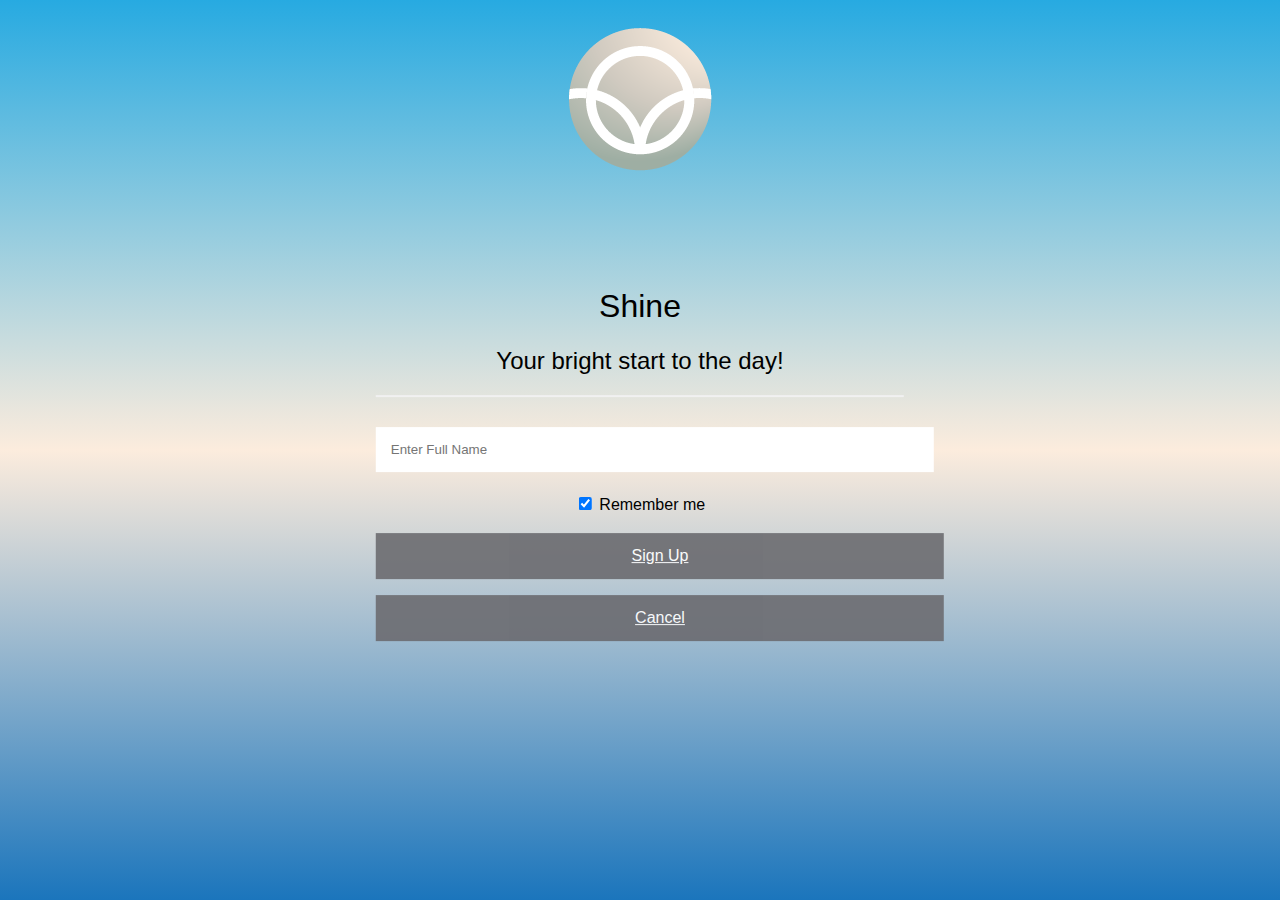
==== commit 7d7e30cc: "saving code" ====
--- a/index.html
+++ b/index.html
@@ -2,210 +2,34 @@
 <html lang="en-ca">
 <head>
   <meta charset="utf-8">
-  <title>Shine • Your morning app</title>
+  <title>Shine</title>
   <meta name="viewport" content="width=device-width,initial-scale=">
-  <link rel="stylesheet" href="css/modules.css">
-  <link rel="stylesheet" href="css/type.css">
-  <link rel="stylesheet" href="css/grid.css">
-  <link rel="stylesheet" href="css/main.css">
+  <link rel="stylesheet" href="css/index.css">
   <link href="fonts/roboto-regular-webfont.woff" rel="preload">
   <link href="fonts/roboto-light-webfont.woff" rel="preload">
   <link href="fonts/roboto-bold-webfont.woff" rel="preload">
 </head>
 
-<body class="pad-2 pad-t-2 push island">
-  <div class="custom-bg">
-    <input class="custom-bg-input" type="radio" name="background-color" id="bg-1-control">
-    <input class="custom-bg-input" type="radio" name="background-color" id="bg-2-control">
-    <input class="custom-bg-input" type="radio" name="background-color" id="bg-3-control">
-    <input class="custom-bg-input" type="radio" name="background-color" id="bg-4-control">
-
+<body>
+  <div class="bgimg" >
+    <img src="assets/logo.png" alt="">
   </div>
-
-
-  <section class="homepage island grid">
-    <div class="unit xs-1 l-1-2">
-
-      <div class="unit xs-1 center-text">
-        <h1 itemprop="greeting" class="greeting tena">Good morning, Thomas.</h1>
-      </div>
-
-        <div class="weather island-1-2 text-center unit xs-1">
-          <i class="icon i-128 push-1-2">
-              <svg><use xlink:href="../../images/icons.svg#sun"/></svg>
-            </i>
-          <div class="unit x-1-2 text-left">
-            <a class="temp tena" href="https://www.theweathernetwork.com/ca/weather/ontario/ottawa">4<sup>ºC</sup></a>
-          </div>
-          <div class="unit x-1-2 text-left gutter-1-2">
-            <h2 class="city peta">Ottawa</h2>
-            <h3 class="weather-cond">Sunny</h3>
-          </div>
+  <div class="middle">
+    <div id="id01" class="modal">
+      <form class="modal-content" action="/action_page.php">
+        <div class="container">
+          <h1>Shine</h1>
+          <h2>Your bright start to the day!</h2>
+          <hr>
+          <input type="text" placeholder="Enter Full Name" name="name" required>
+          <label>
+            <input type="checkbox" checked="checked" name="remember" style="margin-bottom:15px"> Remember me
+          </label>
+          <a type="submit" href="home.html" class="signupbtn">Sign Up</a>
+          <a type="submit" href="404-page.html" class="cancelbtn">Cancel</a>
         </div>
-
-        <div class="to-do push-0 unit xs-1">
-          <div class="card-pad">
-            <div class="card to-do-card">
-              <h2 class="center-text mega pad-t">TO DO</h2>
-              <ul class="list-group">
-                <li class="">
-                  <label class="container" for="grocery">Grocery Shopping
-                  <input id="grocery" type="checkbox">
-                    <span class="checkmark"></span>
-                  </label>
-                </li>
-                <li>
-                  <label class="container" for="gift">Pick out birthday gift for Victoria
-                    <input id="gift" type="checkbox">
-                    <span class="checkmark"></span>
-                  </label>
-                </li>
-                <li>
-                  <label class="container" for="exam">Study for math exam
-                  <input id="exam" type="checkbox">
-                    <span class="checkmark"></span>
-                  </label>
-                </li>
-                <li>
-                  <label class="container" for="taxes">File taxes
-                  <input id="taxes" type="checkbox">
-                    <span class="checkmark"></span>
-                  </label>
-                </li>
-              </ul>
-            </div>
-          </div>
-        </div>
-    </div>
-
-  <div class="pad-t unit xs-1 l-1-2">
-    <div class="news unit gutter xs-1 center-text">
-      <h2 class="mega">DAILY NEWS</h2>
-
-      <div class="news-scroll">
-        <p class="micro text-left push-0">Local News</p>
-        <a class="article-link" href="http://www.cbc.ca/news/canada/ottawa/ottawa-byward-market-homeless-petition-1.4566126">
-          <div class="card article unit xs-1">
-            <div class="article-image unit xs-1">
-              <img class="img-flex" src="images/article-1.jpg" alt="">
-            </div>
-            <div class="article-text unit xs-1 island-1-2">
-              <h3 class="giga push-0">Petition likening ByWard Market shelters to cancer removed</h3>
-              <p></p>
-            </div>
-          </div>
-        </a>
-
-        <p class="micro text-left push-0 pad-t pad-b-0">National News</p>
-        <a class="article-link island" href="http://www.cbc.ca/news/canada/ottawa/cra-scam-taxes-canada-1.4564308">
-          <div class="card article">
-            <div class="article-image unit xs-1">
-              <img class="img-flex" src="images/article-2.jpg" alt="">
-            </div>
-            <div class="article-text unit xs-1 island-1-2">
-              <h3 class="giga">CRA scams on the rise as tax season gets underway</h3>
-              <p></p>
-            </div>
-          </div>
-        </a>
-
-        <p class="micro text-left push-0">Sports</p>
-        <a class="article-link island" href="https://www.sportsnet.ca/hockey/nhl/erik-karlsson-open-re-signing-senators-never-wanted-leave/">
-          <div class="card article">
-            <div class="article-image unit xs-1">
-              <img class="img-flex" src="images/article-3.jpg" alt="">
-            </div>
-            <div class="article-text unit xs-1 island-1-2">
-              <h3 class="giga">Erik Karlsson open to re-signing with Senators: -‘I never wanted to leave’</h3>
-              <p></p>
-            </div>
-          </div>
-        </a>
-
-        <a class="article-link island" href="https://www.sportsnet.ca/football/nfl/report-patriots-gronkowski-considered-retirement-last-summer/">
-          <div class="card article">
-            <div class="article-image unit xs-1">
-              <img class="img-flex" src="images/article-4.jpg" alt="">
-            </div>
-            <div class="article-text unit xs-1 island-1-2">
-              <h3 class="giga">Report: Patriots’ Gronkowski considered retirement last summer</h3>
-              <p></p>
-            </div>
-          </div>
-        </a>
-
-        <p class="micro text-left push-0">Business</p>
-        <a class="article-link island" href="https://www.bnn.ca/maricann-s-70m-financing-at-risk-as-underwriters-pull-support-amid-osc-review-1.1013617">
-          <div class="card article">
-            <div class="article-image unit xs-1">
-              <img class="img-flex" src="images/article-5.jpg" alt="">
-            </div>
-            <div class="article-text unit xs-1 island-1-2">
-              <h3 class="giga">Maricann's $70M financing at risk as underwriters pull support amid OSC review</h3>
-              <p></p>
-            </div>
-          </div>
-        </a>
-
-        <a class="article-link island" href="https://www.bnn.ca/scotiabank-tops-estimates-raises-dividend-the-bar-has-been-raised-1.1012351">
-          <div class="card article">
-            <div class="article-image unit xs-1">
-              <img class="img-flex" src="images/article-6.jpg" alt="">
-            </div>
-            <div class="article-text unit xs-1 island-1-2">
-              <h3 class="giga">Scotiabank tops estimates, raises dividend: 'The bar has been raised'</h3>
-              <p></p>
-            </div>
-          </div>
-        </a>
-
-      </div>
-
+      </form>
     </div>
   </div>
-
-</section>
-
-<script> /* Font Face Observer v2.0.13 - © Bram Stein. License: BSD-3-Clause */(function(){function l(a,b){document.addEventListener?a.addEventListener("scroll",b,!1):a.attachEvent("scroll",b)}function m(a){document.body?a():document.addEventListener?document.addEventListener("DOMContentLoaded",function c(){document.removeEventListener("DOMContentLoaded",c);a()}):document.attachEvent("onreadystatechange",function k(){if("interactive"==document.readyState||"complete"==document.readyState)document.detachEvent("onreadystatechange",k),a()})};function r(a){this.a=document.createElement("div");this.a.setAttribute("aria-hidden","true");this.a.appendChild(document.createTextNode(a));this.b=document.createElement("span");this.c=document.createElement("span");this.h=document.createElement("span");this.f=document.createElement("span");this.g=-1;this.b.style.cssText="max-width:none;display:inline-block;position:absolute;height:100%;width:100%;overflow:scroll;font-size:16px;";this.c.style.cssText="max-width:none;display:inline-block;position:absolute;height:100%;width:100%;overflow:scroll;font-size:16px;";
-this.f.style.cssText="max-width:none;display:inline-block;position:absolute;height:100%;width:100%;overflow:scroll;font-size:16px;";this.h.style.cssText="display:inline-block;width:200%;height:200%;font-size:16px;max-width:none;";this.b.appendChild(this.h);this.c.appendChild(this.f);this.a.appendChild(this.b);this.a.appendChild(this.c)}
-function t(a,b){a.a.style.cssText="max-width:none;min-width:20px;min-height:20px;display:inline-block;overflow:hidden;position:absolute;width:auto;margin:0;padding:0;top:-999px;white-space:nowrap;font-synthesis:none;font:"+b+";"}function y(a){var b=a.a.offsetWidth,c=b+100;a.f.style.width=c+"px";a.c.scrollLeft=c;a.b.scrollLeft=a.b.scrollWidth+100;return a.g!==b?(a.g=b,!0):!1}function z(a,b){function c(){var a=k;y(a)&&a.a.parentNode&&b(a.g)}var k=a;l(a.b,c);l(a.c,c);y(a)};function A(a,b){var c=b||{};this.family=a;this.style=c.style||"normal";this.weight=c.weight||"normal";this.stretch=c.stretch||"normal"}var B=null,C=null,E=null,F=null;function G(){if(null===C)if(J()&&/Apple/.test(window.navigator.vendor)){var a=/AppleWebKit\/([0-9]+)(?:\.([0-9]+))(?:\.([0-9]+))/.exec(window.navigator.userAgent);C=!!a&&603>parseInt(a[1],10)}else C=!1;return C}function J(){null===F&&(F=!!document.fonts);return F}
-function K(){if(null===E){var a=document.createElement("div");try{a.style.font="condensed 100px sans-serif"}catch(b){}E=""!==a.style.font}return E}function L(a,b){return[a.style,a.weight,K()?a.stretch:"","100px",b].join(" ")}
-A.prototype.load=function(a,b){var c=this,k=a||"BESbswy",q=0,D=b||3E3,H=(new Date).getTime();return new Promise(function(a,b){if(J()&&!G()){var M=new Promise(function(a,b){function e(){(new Date).getTime()-H>=D?b():document.fonts.load(L(c,'"'+c.family+'"'),k).then(function(c){1<=c.length?a():setTimeout(e,25)},function(){b()})}e()}),N=new Promise(function(a,c){q=setTimeout(c,D)});Promise.race([N,M]).then(function(){clearTimeout(q);a(c)},function(){b(c)})}else m(function(){function u(){var b;if(b=-1!=
-f&&-1!=g||-1!=f&&-1!=h||-1!=g&&-1!=h)(b=f!=g&&f!=h&&g!=h)||(null===B&&(b=/AppleWebKit\/([0-9]+)(?:\.([0-9]+))/.exec(window.navigator.userAgent),B=!!b&&(536>parseInt(b[1],10)||536===parseInt(b[1],10)&&11>=parseInt(b[2],10))),b=B&&(f==v&&g==v&&h==v||f==w&&g==w&&h==w||f==x&&g==x&&h==x)),b=!b;b&&(d.parentNode&&d.parentNode.removeChild(d),clearTimeout(q),a(c))}function I(){if((new Date).getTime()-H>=D)d.parentNode&&d.parentNode.removeChild(d),b(c);else{var a=document.hidden;if(!0===a||void 0===a)f=e.a.offsetWidth,
-g=n.a.offsetWidth,h=p.a.offsetWidth,u();q=setTimeout(I,50)}}var e=new r(k),n=new r(k),p=new r(k),f=-1,g=-1,h=-1,v=-1,w=-1,x=-1,d=document.createElement("div");d.dir="ltr";t(e,L(c,"sans-serif"));t(n,L(c,"serif"));t(p,L(c,"monospace"));d.appendChild(e.a);d.appendChild(n.a);d.appendChild(p.a);document.body.appendChild(d);v=e.a.offsetWidth;w=n.a.offsetWidth;x=p.a.offsetWidth;I();z(e,function(a){f=a;u()});t(e,L(c,'"'+c.family+'",sans-serif'));z(n,function(a){g=a;u()});t(n,L(c,'"'+c.family+'",serif'));
-z(p,function(a){h=a;u()});t(p,L(c,'"'+c.family+'",monospace'))})})};"object"===typeof module?module.exports=A:(window.FontFaceObserver=A,window.FontFaceObserver.prototype.load=A.prototype.load);}());
-</script>
-
-<script>
-  var robotoSansRegular, robotoSansLight, robotoSansBold;
-
-  if (!sessionStorage.fontsLoaded) {
-    robotoSansRegular = new FontFaceObserver('Roboto', {
-      weight: 'normal'
-    });
-
-    robotoSansLight = new FontFaceObserver('Roboto', {
-      weight: 'thin'
-    });
-
-    robotoSansBold = new FontFaceObserver('Roboto', {
-      weight: 'bold'
-    });
-
-    Promise.all([
-      robotoSansRegular.load(),
-      robotoSansLight.load(),
-      robotoSansBold.load()
-    ]).then(function () {
-      document.documentElement.className += ' fonts-loaded';
-      sessionStorage.fontsLoaded = true;
-    });
-  } else {
-    document.documentElement.className += ' fonts-loaded';
-  }
-
-</script>
-
 </body>
 </html>
--- a/css/index.css
+++ b/css/index.css
@@ -0,0 +1,111 @@
+/*! Generated by Font Squirrel (https://www.fontsquirrel.com) on March 7, 2018 */
+
+@font-face {
+  font-family: 'Roboto';
+  src: url('../fonts/roboto-bold-webfont.woff') format('woff');
+  font-weight: bold;
+  font-style: normal;
+}
+
+@font-face {
+  font-family: 'Roboto';
+  src: url('../fonts/roboto-light-webfont.woff') format('woff');
+  font-weight: 200;
+  font-style: normal;
+}
+
+@font-face {
+  font-family: 'Roboto';
+  src: url('../fonts/roboto-regular-webfont.woff') format('woff');
+  font-weight: normal;
+  font-style: normal;
+}
+
+html {
+  font-family: sans-serif;
+  background: linear-gradient(to bottom, #27aae1 0%, #fcecdd 50%, #1b75bc 100%);
+  min-height: 100vh;
+}
+
+body {
+  font-family: "Roboto", sans-serif;
+  box-sizing: border-box;
+}
+
+h1 {
+  font-style: normal;
+  font-weight: 200;
+}
+
+h2 {
+  font-style: normal;
+  font-weight: 200;
+}
+
+input[type=text], input[type=password] {
+  width: 100%;
+  padding: 15px;
+  margin: 5px 0 22px 0;
+  display: inline-block;
+  border: none;
+  background: #fff;
+}
+
+input[type=text]:focus, input[type=password]:focus {
+  background-color: #ddd;
+  outline: none;
+}
+
+hr {
+  border: 1px solid #f1f1f1;
+  margin-bottom: 25px;
+}
+
+a {
+  background-color: #6b6b70;
+  color: white;
+  padding: 14px 20px;
+  margin: 8px 0;
+  border: none;
+  cursor: pointer;
+  width: 100%;
+  opacity: 0.9;
+}
+
+a:hover {
+  opacity:1;
+}
+
+.cancelbtn {
+  padding: 14px 20px;
+  background-color: #6b6b70;
+}
+
+.cancelbtn, .signupbtn {
+  float: left;
+  width: 100%;
+}
+
+.container {
+  padding: 16px;
+}
+
+@media screen and (max-width: 300px) {
+  .cancelbtn, .signupbtn {
+    width: 100%;
+  }
+}
+
+.middle {
+  position: absolute;
+  top: 50%;
+  left: 50%;
+  transform: translate(-50%, -50%);
+  text-align: center;
+}
+
+.bgimg {
+  padding-top: 20px;
+  background-size: cover;
+  text-align: center;
+}
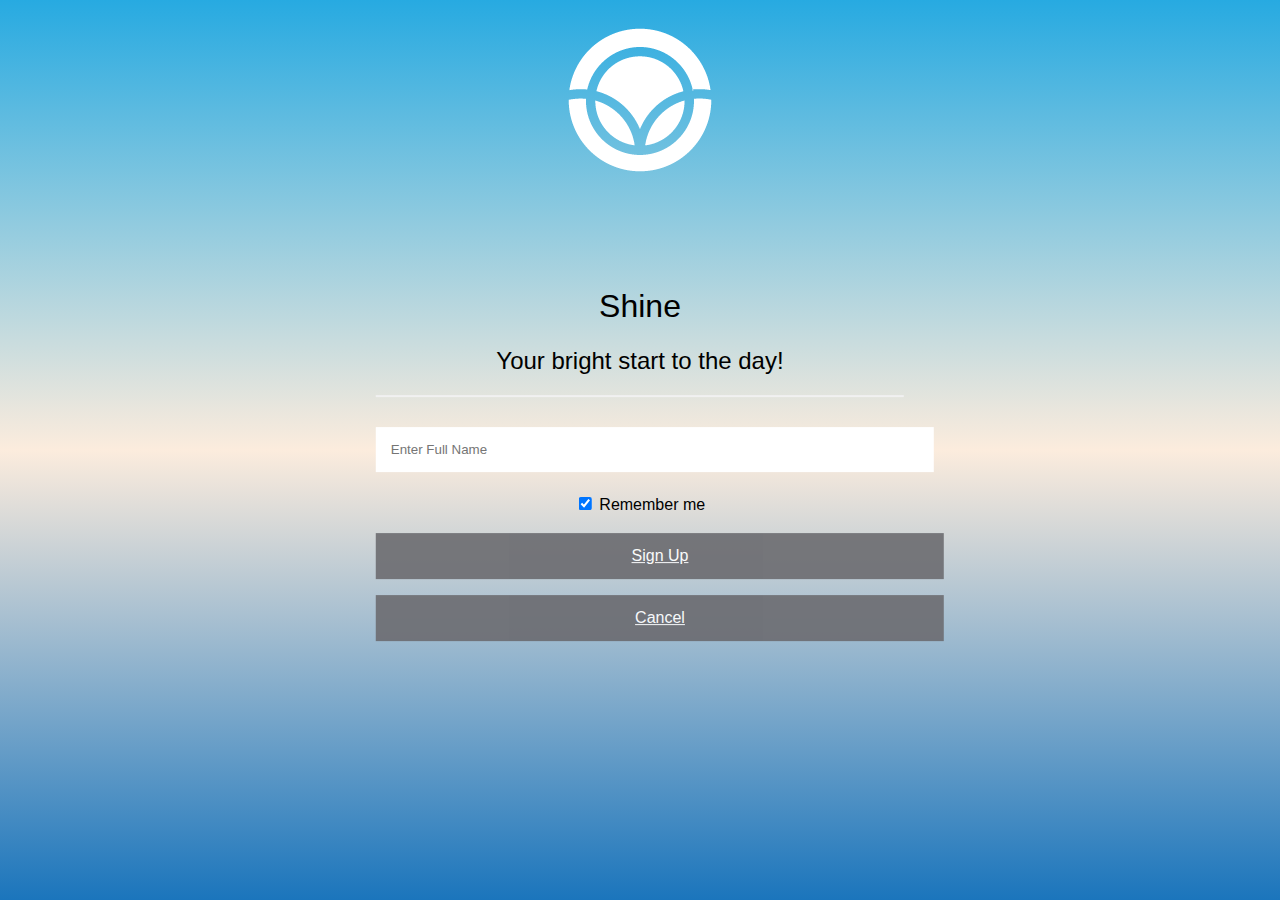
==== commit e2919700: "error detected" ====
--- a/index.html
+++ b/index.html
@@ -11,11 +11,11 @@
 </head>
 
 <body>
-  <div class="bgimg" >
+  <div class="bgimg">
     <img src="assets/logo.png" alt="">
   </div>
   <div class="middle">
-    <div id="id01" class="modal">
+    <div id="id01" class="modal"
       <form class="modal-content" action="/action_page.php">
         <div class="container">
           <h1>Shine</h1>
